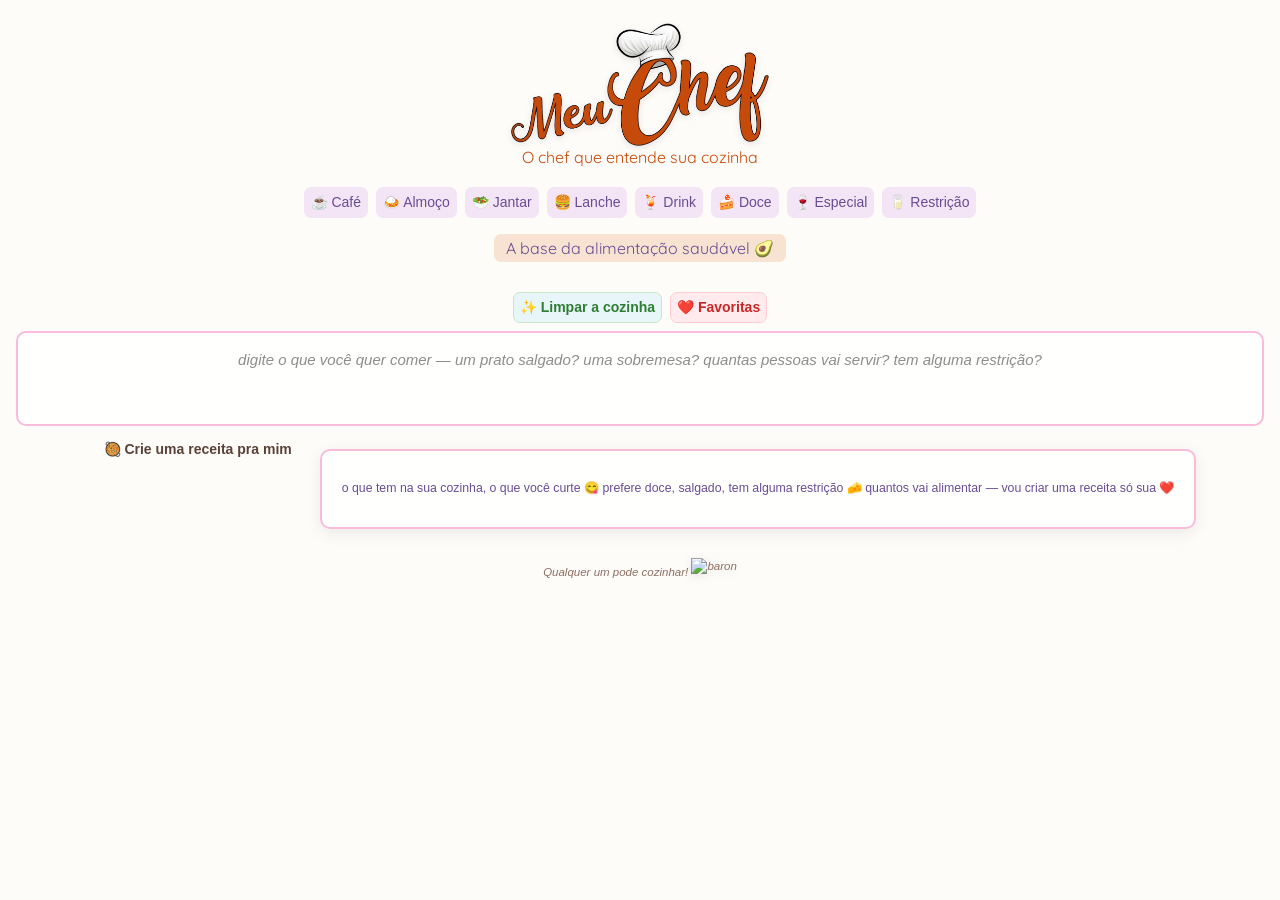
==== index.html @ d7197443 "Update index.html" ====
<!DOCTYPE html>
<html lang="pt-BR">
<head>
<meta charset="UTF-8" />
<meta name="viewport" content="width=device-width, initial-scale=1.0, user-scalable=no">
<meta name="description" content="MeuChef é um aplicativo para gerar receitas personalizadas com base nos ingredientes que você tem em casa.">
<meta name="author" content="José Augusto Baron">
<meta name="mobile-web-app-capable" content="yes">
<title>MeuChef</title>
<link rel="icon" href="imagens/assbaron.png">
<link rel="stylesheet" href="css/style.css" />
<link rel="stylesheet" href="https://cdnjs.cloudflare.com/ajax/libs/font-awesome/6.5.0/css/all.min.css">
<link href="https://fonts.googleapis.com/css2?family=Quicksand:wght@400;500;600;700&display=swap" rel="stylesheet">
<link rel="manifest" href="manifest.json">
<meta name="theme-color" content="#f8e2d2">
<meta name="apple-mobile-web-app-capable" content="yes">
<meta name="apple-mobile-web-app-status-bar-style" content="black-translucent">
<meta name="apple-mobile-web-app-title" content="MeuChef">
<link rel="apple-touch-icon" href="imagens/icon-192.png">
</head>

<body>
<!-- Conteúdo principal -->
<div id="app-content" class="container">
<img src="imagens/topo.png" alt="MeuChef Logo" class="logotopo">
<p class="saldavel">
O chef que entende sua cozinha</p>

<div class="tags">
<span class="tag" onclick="adicionarSugestao('café expresso, pão francês com queijo, presunto e frutas — para 2 pessoas')">☕ Café</span>
<span class="tag" onclick="adicionarSugestao('frango ao molho de mostarda e mel, arroz com alho, batatas assadas e salada — para 4 pessoas')">🍛 Almoço</span>
<span class="tag" onclick="adicionarSugestao('filé de peixe assado com ervas, purê de batata-baroa e legumes grelhados — para 2 pessoas')">🥗 Jantar</span>
<span class="tag" onclick="adicionarSugestao('tapioca com queijo derretido e tomate seco, acompanhada de suco de abacaxi — para 1 pessoa')">🍔 Lanche</span>
<span class="tag" onclick="adicionarSugestao('caipirinha de maracujá com hortelã, cachaça artesanal e gelo — para 2 pessoas')">🍹 Drink</span>
<span class="tag" onclick="adicionarSugestao('torta americana de maçã caramelizada com canela e massa crocante — para toda a família')">🍰 Doce</span>
<span class="tag" onclick="adicionarSugestao('medalhão de filé mignon ao molho de vinho com risoto cremoso de parmesão — jantar especial a dois')">🍷 Especial</span>
<span class="tag" onclick="adicionarSugestao('escondidinho de lentilha com ervas e purê de batata-doce gratinado — vegano e sem lactose')">🥛 Restrição</span>

<p class="alimentacao" style="width: 100%; text-align: center; margin: 8px 0;">
<a href="saude.html" style="text-decoration: none; color: inherit; background-color: #f8e2d2; padding: 6px 12px; border-radius: 7px; display: inline-block;">A base da alimentação saudável 🥑</a></p>
<span class="tag" onclick="refreshApp()" style="cursor: pointer;">✨ Limpar a cozinha</span>
<span class="tag" onclick="mostrarFavoritosComBusca()" style="cursor: pointer;">❤️ Favoritas</span>
<!-- Modal de Favoritos -->
<div id="modalFavoritos" class="modal-favoritos oculto">
<div class="modal-conteudo">

<div class="modal-header">
<h3 style="margin-bottom: 16px;">❤️ Receitas Favoritas</h3>
<div class="botoes-receita">
<button class="botao-padrao" onclick="exportarFavoritosComCategorias()">
<i class="fas fa-file-export"></i> Exportar
</button>
<button class="botao-padrao" onclick="document.getElementById('inputImportar').click()">
<i class="fas fa-file-import"></i> Importar
</button>
<button class="botao-padrao" onclick="fecharModalFavoritos()">
🛒 Cozinha
</button>
</div>
<input type="file" id="inputImportar" accept=".json" onchange="importarFavoritos(event)" style="display: none;">
</div>

<!-- Lista de receitas favoritas -->
<div id="listaTitulosFavoritos" class="lista-titulos"></div>

<!-- Detalhe da receita favorita -->
<div id="receitaCompletaFavorito" class="detalhe-receita oculto">
<div class="botoes-acao-favorito"></div>
<div id="conteudoReceitaFavorito" class="conteudo-receita-favorito"></div>
</div>
</div>
</div>

<div class="input-container">
<textarea
id="userInput" 
placeholder="digite o que você quer comer — um prato salgado? uma sobremesa? quantas pessoas vai servir? tem alguma restrição?"></textarea>
</div>

<div class="botoes-empilhados">
<div class="linha-botao">
<button onclick="gerarReceita(event)">🥘 Crie uma receita pra mim</button>
</div>
</div>

<div id="opcoes" class="opcoes oculto">
<button class="secondary-btn linha-botao" id="btnGerarNova" onclick="gerarOutraReceita()">🥣 Tente algo diferente</button>
</div>

<div id="mensagemAlerta" class="alerta-oculto">✍️ Digite os ingredientes ou tipo de prato</div>

<div id="resultado" class="resultado empty">o que tem na sua cozinha, o que você curte 😋 prefere doce, salgado, tem alguma restrição 🧀 quantos vai alimentar — vou criar uma receita só sua ❤️</div>

<!-- ELEMENTO QUE ESTAVA FALTANDO -->
<div id="imagemInicial" class="assinatura">
    <span onclick="abrirRemy('imagens/remy.mp4')" style="cursor:pointer;">
        Qualquer um pode cozinhar!
    </span>
    <img src="imagens/assbaron.png" alt="baron" class="emoji-img">
</div>

<!-- Tela Remy CORRETA (mantenha apenas esta) -->
<div id="remyTela" style="display:none; align-items:center; justify-content:center; position:fixed; top:0; left:0; width:100%; height:100%; background:black; z-index:9999;">
  <img id="remyImagem" src="" style="display:none; width:100%; height:100%; object-fit:cover; cursor:pointer;">
  <video id="remyVideo" style="display:none; width:100%; height:100%; object-fit:cover; cursor:pointer;" playsinline>
  <source src="" type="video/mp4">
  Seu navegador não suporta vídeos em HTML5.
</video>
</div>

<div id="customModal" class="modal">
<div class="modal-content">
<span class="close-button">&times;</span>
<p id="modalMessage"></p>
</div>
</div>

<script>
document.addEventListener('deviceready', () => {
document.addEventListener('backbutton', (event) => {
// Se o modal de favoritos estiver aberto, fecha ele
const modalFavoritos = document.getElementById('modalFavoritos');
if (modalFavoritos && !modalFavoritos.classList.contains('oculto')) {
event.preventDefault();
fecharModalFavoritos();
return;
}

// Se a receita favorita estiver aberta em detalhe, volta para a lista
const receitaCompleta = document.getElementById('receitaCompletaFavorito');
if (receitaCompleta && !receitaCompleta.classList.contains('oculto')) {
event.preventDefault();
voltarParaListaFavoritos();
return;
}

// Caso contrário, você pode decidir:
// - Sair do app
// - Ou impedir de voltar para saude.html
event.preventDefault(); // Evita voltar para saude.html
// navigator.app.exitApp(); // <- descomente se quiser fechar o app
}, false);
});
</script>

<script>
if ('serviceWorker' in navigator) {
  window.addEventListener('load', () => {
    navigator.serviceWorker.register('./sw.js')  // ← só muda essa linha
      .then(reg => console.log('Service Worker registrado!', reg))
      .catch(err => console.error('Erro ao registrar SW:', err));
  });
}
</script>

<script src="components/script.js"></script>
</body>
</html>
---- css/style.css ----
/* Reset e base */
* {
margin: 0;
padding: 0;
box-sizing: border-box;
transition: transform 0.2s ease, box-shadow 0.2s ease, background-color 0.2s ease, border-color 0.2s ease, color 0.2s ease;
}

body, html {
touch-action: pan-y;
overscroll-behavior-y: auto; /* Permite o pull-to-refresh */
-webkit-text-size-adjust: 100%;
scroll-behavior: smooth;
}

body {
background: #fefcf9;
font-family: -apple-system, BlinkMacSystemFont, 'Segoe UI', Roboto, sans-serif;
color: #5a4037;
line-height: 1.6;
}

/* Conteúdo principal */
.container {
width: auto;
max-width: none;
margin: 0;
padding: 20px 16px;
background: transparent;
min-height: 100vh;
animation: fadeIn 0.5s ease;
}

@keyframes fadeIn {
from { opacity: 0; transform: translateY(20px); }
to { opacity: 1; transform: translateY(0); }
}

/* Aumentando a especificidade e o tamanho do logo */
body .logotopo {
display: block;
margin: 2px auto 2px auto;
max-width: 260px !important;
height: auto;
filter: drop-shadow(0 2px 3px rgba(0,0,0,0.1));
text-align: center;
}

.saldavel, .alimentacao {
font-family: 'Quicksand', sans-serif;
text-align: center;
font-size: 16px;
margin-bottom: 22px !important;
padding-bottom: 0px !important;
line-height: 1 !important;
}

.saldavel {
color: #c64a0a;
}

.alimentacao {
color: #6a4c93;
}

/* Tags de sugestão */
.tags {
display: flex;
justify-content: center;
flex-wrap: wrap;
gap: 8px;
margin-bottom: 24px;
width: 100%;
line-height: 1;
}

.tag {
background: #f3e5f5;
color: #6a4c93;
font-size: 14px;
font-weight: 500;
cursor: pointer;
padding: 6px 6px;
text-decoration: none;
display: inline-block;
line-height: 1.2;
margin: 0;
border-radius: 7px;
user-select: none;
border: 1px solid transparent;
}

.tag:active {
transform: translateY(0);
}

/* Adicione esta regra no final do arquivo */
.input-container {
width: 100vw;
margin-left: 0px;
margin-right: 0px;
padding: 0 0px;
}

#userInput {
text-align: center !important;
color: #6d4c41;
width: 100%;
height: 95px !important;
padding: 16px;
font-size: 15px;
border: 2px solid #f8bbd9;
border-radius: 10px;
background: rgba(255, 255, 255, 0.9);
resize: none;
font-family: inherit;
line-height: 1.4;
}

#userInput:focus {
outline: none;
border-color: #f48fb1;
background: rgba(255, 255, 255, 1);
box-shadow: 0 0 0 4px rgba(244, 143, 177, 0.15);
transform: translateY(-2px);
}

#userInput::placeholder {
color: #8d8d8d !important;
font-style: italic;
opacity: 1;
}

/* Botões - estilo minimalista */
button {
background: none;
border: none;
padding: 0;
margin: 0;
color: #5a4037;
font-size: 15px;
font-weight: 500;
cursor: pointer;
text-decoration: none;
display: inline;
min-width: auto;
font-family: inherit;
}

button:hover {
color: #6a4c93;
transform: translateY(-1px);
}

button:active {
transform: translateY(0);
}

.botoes-empilhados {
display: flex;
flex-direction: column;
align-items: center;
gap: 16px;
margin: -5px 0;
text-align: center;
padding: 5px 10px;
font-size: 14px;
border-radius: 5px;
}

.linha-botao {
width: 100%;
text-align: center;
display: flex;
justify-content: center;
margin-top: 0;
margin-bottom: 4px;
}

.linha-botao button {
background: transparent;
border: none;
margin: 0 auto;
cursor: pointer;
display: inline-flex;
align-items: center;
justify-content: center;
gap: 6px;
color: #5a4037;
font-weight: 600;
text-align: center;
white-space: nowrap;
animation: none !important;
padding: 4px 10px;
font-size: 14px;
border-radius: 4px;
}

.botoes-empilhados button, #opcoes button {
font-size: 14px;
}

/* Opções secundárias */
.opcoes {
margin-top: 12px;
text-align: center;
display: flex;
justify-content: center;
width: 100%;
opacity: 0;
transform: translateY(10px);
}

.opcoes.show {
opacity: 1;
transform: translateY(0);
margin-bottom: 18px;
}

.opcoes.oculto {
display: none;
}

/* Animações de loading */
.loading {
opacity: 0.7;
pointer-events: none;
position: relative;
}

.cooking-animation {
display: inline-block;
animation: bounce 1s infinite;
margin-right: 6px;
}

@keyframes spin {
0% { transform: rotate(0deg); }
100% { transform: rotate(360deg); }
}

.spin-animation {
display: inline-block;
animation: spin 1s linear infinite;
margin-right: 6px;
}

@keyframes bounce {
0%, 20%, 50%, 80%, 100% { transform: translateY(0); }
40% { transform: translateY(-6px); }
60% { transform: translateY(-3px); }
}

/* Mensagem de alerta */
#mensagemAlerta {
background-color: #fff3e0;
color: #e65100;
border: 1px solid #ffcc02;
padding: 12px 16px;
margin: 12px 0;
border-radius: 10px;
font-size: 12px !important;
text-align: center;
font-weight: 500;
}

.alerta-oculto {
display: none;
}

.alerta-visivel {
display: block;
}

@keyframes fadeInOut {
0% { opacity: 0; transform: translateY(-10px); }
20%, 80% { opacity: 1; transform: translateY(0); }
100% { opacity: 0; transform: translateY(-10px); }
}

/* Área de resultado */
#resultado {
margin-top: 12px;
position: relative;
animation: slideUp 0.5s ease-out;
min-height: 60px;
font-family: inherit;
}

@keyframes slideUp {
from { opacity: 0; transform: translateY(30px); }
to { opacity: 1; transform: translateY(0); }
}

#resultado.empty {
display: flex;
align-items: center;
justify-content: center;
background: rgba(255, 255, 255, 0.9);
border-radius: 10px;
padding: 20px;
border: 2px solid #f8bbd9;
box-shadow: 0 4px 16px rgba(0,0,0,0.08);
white-space: pre-wrap;
line-height: 1.5;
font-size: 0.77rem !important;
color: #6a4c93;
text-align: center;
min-height: 80px;
}

.recipe-output strong {
font-size: 15px;
color: #5a4037;
display: block;
margin: 20px 0 8px 0;
padding-left: 0;
font-family: 'Quicksand', sans-serif;
}

.recipe-output strong:first-child {
font-size: 16px !important;
color: #6a4c93;
margin-bottom: 16px;
text-align: left;
padding-bottom: 0;
border-bottom: none;
}

/* Elementos da receita */
.recipe-output div {
margin: 8px 0;
}

.ingredient-list {
list-style-type: none;
padding-left: 0;
margin: 12px 0;
}

.ingredient-list li {
position: relative;
padding: 4px 0;
padding-left: 28px;
}

.ingredient-list li:before {
content: none; /* Removed custom bullet */
}

.preparation-steps {
margin: 16px 0;
counter-reset: step-counter;
}

.preparation-steps .step {
position: relative;
padding-left: 30px;
margin-bottom: 12px;
counter-increment: step-counter;
}

.preparation-steps .step::before {
content: none; /* Removed custom numbering */
}

.info-line {
margin: 16px 0;
font-weight: 600;
background: #f3e5f5;
padding: 12px 16px;
border-radius: 10px;
color: #6a4c93;
}

/* Lista de acompanhamentos */
.acompanhamento-list {
list-style: none;
margin: 16px 0;
}

.acompanhamento-list li {
background: #f3e5f5;
padding: 10px 16px;
margin: 6px 0;
border-radius: 12px;
position: relative;
padding-left: 40px;
color: #6a4c93;
font-weight: 500;
}

.acompanhamento-list li:before {
content: "🍎";
position: absolute;
left: 12px;
font-size: 16px;
}

/* Bom apetite - assinatura Baron */
.bom-apetite {
text-align: center;
font-style: italic;
color: #8d6e63;
margin-top: 8px;
padding-top: 10px;
border-top: 1px dashed #d7ccc8;
display: flex;
align-items: center;
justify-content: center;
gap: 10px;
font-size: 11.5px !important;
}

.emoji-img {
height: 30px;
width: auto;
vertical-align: middle;
filter: drop-shadow(0 2px 4px rgba(0,0,0,0.1));
}

/* Imagem inicial */
.imagem-centralizada {
text-align: center;
margin-top: 10px;
}

.imagem-centralizada img {
width: 70px;
max-width: 80%;
height: auto;
display: inline-block;
margin-top: 10px;
opacity: 0.8;
filter: drop-shadow(0 3px 6px rgba(0,0,0,0.1));
}

/* Modal de favoritos */
.modal-favoritos, .detalhe-receita {
position: fixed;
top: 0;
left: 0;
width: 100vw;
height: 100vh;
background: #fefcf9;
display: none;
flex-direction: column;
z-index: 1000;
animation: modalSlideUp 0.3s ease;
margin: 0;
padding: 0;
}

.detalhe-receita {
z-index: 1002;
overflow-y: auto;
}

.modal-favoritos:not(.oculto), .detalhe-receita:not(.oculto) {
display: flex;
}

.modal-favoritos.oculto, .detalhe-receita.oculto {
display: none !important;
}

@keyframes modalSlideUp {
from { opacity: 0; transform: translateY(100px); }
to { opacity: 1; transform: translateY(0); }
}

.modal-header {
display: flex;
flex-direction: column;
align-items: flex-start !important;
text-align: left !important;
padding: 20px 24px;
}

.modal-header button {
background: transparent;
color: #c62828;
border: none;
border-radius: 50%;
font-size: 13px;
font-weight: bold;
padding: 8px 12px 8px 8px;
display: flex;
align-items: center;
justify-content: center;
cursor: pointer;
}

.modal-header h3 {
font-size: 15px;
}

/* Lista de títulos dos favoritos */
.lista-titulos {
font-size: 12px !important;
flex: 1;
overflow-y: auto;
padding: 8px 24px;
list-style-type: none;
}

.lista-titulos div {
margin-bottom: 5px;
}

/* Item individual */
.item-favorito {
background: none;
padding: 2px 0;
margin: 0;
border-radius: 0;
cursor: pointer;
font-weight: 500;
color: #5a4037;
text-align: left;
font-size: 13px !important;
border: none;
border-bottom: 1px solid rgba(248, 187, 217, 0.8);
display: flex;
justify-content: space-between;
align-items: center;
padding-left: 20px !important;
}

.item-favorito:hover {
color: #6a4c93;
transform: translateY(-1px);
background: none;
}

.titulo-favorito {
font-size: 11px !important;
flex: 1;
margin-right: 2px;
}

.btn-apagar {
background: none;
color: #c62828;
padding: 4px 8px;
border-radius: 6px;
font-size: 12px;
font-weight: 600;
border: none;
}

.btn-apagar:hover {
color: #b71c1c;
transform: translateY(-1px);
}

.sem-favoritos {
text-align: center;
color: #8d6e63;
font-style: italic;
padding: 60px 20px;
font-size: 16px;
}

/* Header do modal - ajuste para ficar colado no topo */
.header-receita-favorito {
background: linear-gradient(135deg, #6a4c93, #4a148c);
color: white;
padding: 12px 24px;
display: flex;
justify-content: space-between;
align-items: center;
position: sticky;
top: 0;
z-index: 10;
box-shadow: 0 2px 8px rgba(0,0,0,0.1);
margin: 0;
min-height: auto;
}

.botoes-navegacao-favorito {
display: flex;
gap: 12px;
}

.botoes-navegacao-favorito button, .btn-voltar-lista {
background: rgba(255, 255, 255, 0.2);
color: white;
padding: 10px 16px;
border-radius: 8px;
font-size: 14px;
font-weight: 500;
cursor: pointer;
display: flex;
align-items: center;
gap: 6px;
border: 1px solid rgba(255, 255, 255, 0.2);
}

.botoes-navegacao-favorito button:hover, .btn-voltar-lista:hover {
background: rgba(255, 255, 255, 0.3);
transform: translateY(-1px);
}

/* Botão fechar à direita */
.btn-fechar-modal {
background: rgba(255, 255, 255, 0.2);
color: white;
width: 36px;
height: 36px;
border-radius: 50%;
font-size: 18px;
font-weight: bold;
min-width: auto;
padding: 0;
display: flex;
align-items: center;
justify-content: center;
cursor: pointer;
border: 1px solid rgba(255, 255, 255, 0.2);
}

.btn-fechar-modal:hover {
background: rgba(255, 255, 255, 0.3);
transform: scale(1.05);
}

/* Conteúdo da receita favorita - remove espaçamento superior */
.conteudo-receita-favorito {
color: #6a4c93;
border-top: none;
display: flex;
align-items: flex-start;
justify-content: center;
font-weight: 500;
margin: 0;
padding: 8px 24px 42px 24px;
flex: 1;
background: #fefcf9;
width: 100%;
max-width: 100%;
box-sizing: border-box;
overflow-x: hidden;
}

.conteudo-receita-favorito::after {
content: "";
display: block;
height: 1px;
background: linear-gradient(90deg, transparent, rgba(106, 76, 147, 0.3), transparent);
margin: 24px 0 20px 0;
}

/* Toast personalizado */
.custom-toast {
position: fixed;
bottom: 24px;
left: 50%;
transform: translateX(-50%);
background: linear-gradient(135deg, #6a4c93, #4a148c);
color: white;
padding: 16px 28px;
border-radius: 10px;
font-size: 15px;
font-weight: 500;
z-index: 10000;
box-shadow: 0 6px 20px rgba(106, 76, 147, 0.4);
animation: toastSlideUp 0.3s ease;
}

@keyframes toastSlideUp {
from { opacity: 0; transform: translate(-50%, 100px); }
to { opacity: 1; transform: translate(-50%, 0); }
}

/* Mensagens de erro */
.error {
background: #ffebee;
color: #c62828;
padding: 16px;
border-radius: 12px;
margin-top: 12px;
animation: fadeIn 0.5s ease-in-out;
border: 1px solid #ffcdd2;
font-weight: 500;
}

/* Responsividade */
@media (max-width: 768px) {
.container {
padding: 16px 12px;
}

body .logotopo {
max-width: 250px;
margin-bottom: 12px;
margin-top: 12px;
}

.subtitle {
font-size: 14px;
margin-bottom: 15px;
}

#userInput {
height: 100px;
}

.botoes-receita, .botoes-acao-favorito {
flex-direction: row;
justify-content: center;
gap: 12px;
margin-top: 0px !important; /* espaco acima receitas favoritas */
margin-bottom: 0px !important;
}

.modal-header {
padding: 20px 24px;
}

.modal-header h3 {
font-size: 15px;
}

.lista-titulos {
padding: 6px 20px;
}

.item-favorito {
padding: 2px 12px;
font-size: 12px !important;
border-radius: 0;
padding-left: 15px;
}

.conteudo-receita-favorito {
padding: 50px 16px;
}

.header-receita-favorito {
padding: 14px 20px;
}

.titulo-receita-favorito {
font-size: 16px;
margin: 0 16px;
}

.btn-voltar-lista, .botoes-navegacao-favorito button {
padding: 8px 12px;
font-size: 13px;
}

.btn-fechar-modal {
width: 32px;
height: 32px;
font-size: 16px;
}

#resultado.empty {
padding: 16px;
font-size: 13px;
min-height: 70px;
}
}

@media (max-width: 480px) {
.container {
padding: 12px 8px;
}

body .logotopo {
max-width: 200px;
}

#userInput {
height: 80px;
padding: 12px;
font-size: 12px;
}

.bom-apetite {
font-size: 11.5px !important;
}

.emoji-img {
height: 35px !important;
}

.item-favorito {
flex-direction: column;
align-items: flex-start;
gap: 8px;
padding: 4px 0;
padding-left: 10px;
}

.btn-apagar {
align-self: flex-end;
}

.modal-categoria-content {
width: 95%;
padding: 20px;
}

.categorias-grid {
grid-template-columns: repeat(auto-fit, minmax(100px, 1fr));
gap: 8px;
}

.categoria-btn {
padding: 10px 6px;
font-size: 11px;
}

.busca-categorias-container {
padding: 15px;
}

#modalFavoritos .modal-conteudo {
max-height: 90vh;
overflow: hidden;
display: flex;
flex-direction: column;
}

#listaTitulosFavoritos {
flex: 1;
overflow: hidden;
display: flex;
flex-direction: column;
}

.oculto {
display: none;
}
}

@media (max-width: 320px) {
.container {
padding: 8px 6px;
}

body .logotopo {
max-width: 180px;
}

.tag {
font-size: 10px;
padding: 4px 8px;
}

.modal-header {
padding: 12px 16px;
}

.lista-titulos {
padding: 4px 16px;
}

.item-favorito {
padding: 1px 0;
font-size: 12px !important;
line-height: 1.2;
padding-left: 8px;
}

.conteudo-receita-favorito {
padding: 20px 16px !important;
}
}

@media (max-width: 360px) {
.modal-categorias-content {
padding: 12px;
width: 95%;
}

.categorias-lista {
grid-template-columns: 1fr;
}

.categoria-item-btn {
font-size: 10px !important;
}
}

/* Scrollbar personalizada */
::-webkit-scrollbar {
width: 8px;
}

::-webkit-scrollbar-track {
background: rgba(244, 143, 177, 0.1);
border-radius: 4px;
}

::-webkit-scrollbar-thumb {
background: rgba(244, 143, 177, 0.4);
border-radius: 4px;
}

::-webkit-scrollbar-thumb:hover {
background: rgba(244, 143, 177, 0.6);
}

/* Estados especiais */
.fade-in {
animation: fadeIn 0.5s ease-in-out;
}

.slide-up {
animation: slideUp 0.4s ease-out;
}

.scale-in {
animation: scaleIn 0.3s ease-out;
}

@keyframes scaleIn {
from { opacity: 0; transform: scale(0.9); }
to { opacity: 1; transform: scale(1); }
}

/* Efeitos de hover nos links */
a {
color: #6a4c93;
text-decoration: none;
}

a:hover {
color: #4a148c;
text-decoration: underline;
}

/* Seleção de texto personalizada */
::selection {
background: rgba(244, 143, 177, 0.3);
color: #4a148c;
}

::-moz-selection {
background: rgba(244, 143, 177, 0.3);
color: #4a148c;
}

/* Foco acessível */
button:focus-visible, .tag:focus-visible, .item-favorito:focus-visible,
*:focus-visible {
outline: 2px solid #6a4c93;
outline-offset: 2px;
border-radius: 4px;
}

*:focus {
outline: none;
}

/* Animação de carregamento alternativa */
.spinner {
display: inline-block;
width: 20px;
height: 20px;
border: 2px solid rgba(106, 76, 147, 0.3);
border-radius: 50%;
border-top-color: #6a4c93;
animation: spin 1s ease-in-out infinite;
}

/* Melhorias de acessibilidade */
.sr-only {
position: absolute;
width: 1px;
height: 1px;
padding: 0;
margin: -1px;
overflow: hidden;
clip: rect(0, 0, 0, 0);
white-space: nowrap;
border: 0;
}

/* Indicador de estado ativo */
.active {
color: #6a4c93;
font-weight: 600;
}

.tag[onclick="refreshApp()"] {
background: #e8f5f9;
color: #2e7d32;
border-color: #c8e6c9;
}

.tag[onclick="refreshApp()"]:hover {
background: #dcedc8;
color: #1b5e20;
border-color: #a5d6a7;
transform: translateY(-2px);
}

.tag[onclick="mostrarFavoritosComBusca()"], .tag[onclick="refreshApp()"] {
font-weight: 600;
}

.tag[onclick="mostrarFavoritosComBusca()"] {
background: #ffebee;
color: #c62828;
border-color: #ffcdd2;
}

.tag[onclick="mostrarFavoritosComBusca()"]:hover {
background: #fce4ec;
color: #ad1457;
border-color: #f8bbd0;
transform: translateY(-2px);
}


/* Estilo da sobreposição para cobrir a tela */
.custom-modal-overlay {
position: fixed;
top: 0;
left: 0;
width: 100%;
height: 100%;
background-color: rgba(0, 0, 0, 0.5);
display: flex;
justify-content: center;
align-items: center;
z-index: 9999;
opacity: 1;
}

/* Estilo para esconder o modal */
.custom-modal-overlay.hide {
opacity: 0;
pointer-events: none;
}

/* Estilo da caixa de mensagem */
.custom-modal-content {
background-color: #ffffff;
color: #333;
padding: 20px 30px;
border-radius: 10px;
box-shadow: 0 4px 6px rgba(0, 0, 0, 0.1);
font-family: 'Arial', sans-serif;
text-align: center;
max-width: 80%;
transform: scale(1);
}

.custom-modal-overlay:not(.hide) .custom-modal-content {
animation: scaleIn 0.3s forwards;
}

.custom-modal-content p {
font-size: 13px !important;
line-height: 1.4;
color: #333;
text-align: center;
}

/* CSS PARA SISTEMA DE BUSCA E CATEGORIAS (CLEAN) */

.modal-categoria-overlay {
position: fixed;
top: 0;
left: 0;
width: 100%;
height: 100%;
background: rgba(0, 0, 0, 0.3); /* tom mais suave */
display: flex;
justify-content: center;
align-items: center;
z-index: 1001;
backdrop-filter: blur(2px);
animation: fadeIn 0.3s ease-in;
}

.modal-categoria-content {
background: #fefcf9; /* mais claro */
padding: 20px 24px;
border-radius: 12px;
box-shadow: 0 4px 12px rgba(0,0,0,0.08);
width: 90%;
max-width: 380px;
text-align: center;
position: relative;
animation: fadeIn 0.2s ease-out;
}

.modal-categoria-content h3 {
margin: 0 0 16px 0;
font-size: 18px;
color: #5a4030;
text-align: center;
padding-bottom: 16px;
font-weight: 600;
}

.modal-categoria-content p {
margin: 8px 0;
color: #5a4030;
font-size: 14px;
}

/* Grid de categorias */
.categorias-grid {
display: grid;
grid-template-columns: repeat(auto-fit, minmax(130px, 1fr));
gap: 12px;
margin: 20px 0;
}

.categoria-btn {
background: #fcfcfc;
border: none;
border-radius: 6px;
padding: 12px 8px;
font-size: 12px;
cursor: pointer;
text-align: center;
color: #5a4030;
}

.categoria-btn:hover {
background: #f0f0f0;
}

.categoria-btn.selected {
background: #ffebee;
color: #5a4030;
font-weight: 600;
}

.categoria-btn.sugerida {
background: #ffcdd2;
color: #5a4030;
font-weight: 600;
}

/* Ações do modal */
.modal-categoria-acoes {
display: flex;
gap: 12px;
justify-content: center;
margin-top: 24px;
}

.btn-confirmar, .btn-cancelar {
padding: 10px 20px;
border: none;
border-radius: 6px;
cursor: pointer;
font-size: 14px;
color: #5a4030;
}

.btn-confirmar {
background: #ffebee;
}

.btn-confirmar:hover {
background: #ffcdd2;
}

.btn-cancelar {
background: #f0f0f0;
}

.btn-cancelar:hover {
background: #e0e0e0;
}

/* Container de busca e categorias no modal de favoritos */
.busca-categorias-container {
background: #f8f8f8;
border-radius: 8px;
padding: 16px;
margin-bottom: 20px;
}

/* --- SEÇÃO ORIGINAL DO CAMPO DE BUSCA E SELETOR "TODAS" --- */
/* Linha que contém o campo de busca e o select de categorias */
.busca-filtro-row {
display: flex;
align-items: center;
gap: 12px;
flex-wrap: nowrap;
width: 100%;
overflow-x: hidden;
}

/* Container do campo de busca - AUMENTADO +70px (era +60px) */
.busca-input-container {
flex: 0 0 calc(50% + 70px);
max-width: calc(50% + 70px);
display: flex;
align-items: center;
}

/* Container do select de categorias - DIMINUÍDO -70px (era -60px) */
.categorias-filtro {
flex: 0 0 calc(50% - 70px);
max-width: calc(50% - 70px);
min-width: 120px;
position: relative;
overflow: visible;
}

/* Campo de busca */
#buscaFavoritos {
width: 100%;
padding: 10px 12px;
border: 1px solid #e0e0e0;
border-radius: 6px;
font-size: 14px;
background: white;
color: #5a4030;
box-sizing: border-box;
}

#buscaFavoritos:focus {
outline: none;
border-color: #ffebee;
box-shadow: 0 0 0 2px rgba(255, 235, 238, 0.3);
}

/* Select de categorias */
.categorias-filtro select {
width: 100%;
padding: 10px 10px; /* Reduzido de 12px para 10px */
border: 1px solid #e0e0e0;
border-radius: 6px;
font-size: 14px;
background: white;
cursor: pointer;
color: #5a4030;
box-sizing: border-box;
}

.categorias-filtro select:focus {
outline: none;
border-color: #ffebee;
box-shadow: 0 0 0 2px rgba(255, 235, 238, 0.3);
}

/* Responsividade para telas pequenas */
@media (max-width: 600px) {
.busca-filtro-row {
flex-direction: column;
gap: 12px;
}

.busca-input-container,
.categorias-filtro {
flex: 1 1 auto;
max-width: 100%;
width: 100%;
}

#buscaFavoritos,
.categorias-filtro select {
width: 100%;
}
}

/* Para telas muito pequenas */
@media (max-width: 480px) {
.busca-filtro-row {
flex-direction: row;
gap: 8px;
}

.busca-input-container {
flex: 1.6; /* Aumentado de 1.5 para 1.6 */
max-width: 48%;
}

.categorias-filtro {
flex: 1;
min-width: 110px; /* Reduzido de 100px para 110px */
max-width: 52%;
}

#buscaFavoritos,
.categorias-filtro select {
padding: 8px 10px;
font-size: 13px;
width: 100%;
}
}

/* Para telas muito pequenas (menos de 360px) */
@media (max-width: 360px) {
.busca-filtro-row {
gap: 6px;
}

.categorias-filtro {
min-width: 100px; /* Reduzido de 90px para 100px */
}

#buscaFavoritos,
.categorias-filtro select {
padding: 6px 8px;
font-size: 12px;
width: 100%;
}
}
/* --- FIM DA SEÇÃO ORIGINAL DO CAMPO DE BUSCA E SELETOR "TODAS" --- */


/* Contador de resultados */
.contador-resultados {
text-align: left;
background: #f8f8f8;
color: #5a4030;
padding: 8px 12px;
border-radius: 6px;
font-size: 14px !important;
margin-bottom: 16px;
display: block;
width: 100%;
box-sizing: border-box;
padding-left: 15px;
}

/* Grupos de categorias */
.categoria-grupo {
margin-bottom: 8px;
background: white;
border-radius: 8px;
overflow: hidden;
}

.categoria-titulo {
background: #f8f8f8;
padding: 4px 8px;
margin: 2px 0;
border-radius: 6px;
border: 1px solid #e0e0e0;
font-size: 13px;
font-weight: 600;
color: #5a4037;
cursor: pointer;
padding-left: 20px;
}

.receitas-categoria {
padding: 8px 0;
}

.receitas-categoria .item-favorito {
margin: 0 16px;
padding: 6px 16px 6px 30px;
border-radius: 6px;
cursor: pointer;
border-left: 2px solid transparent;
color: #5a4030;
padding-left: 10px;
}

.receitas-categoria .item-favorito:hover {
background: #f8f8f8;
}

/* Sem resultados */
.sem-resultados {
text-align: left;
padding: 40px 20px;
color: #a0a0a0;
font-size: 14px;
background: #fcfcfc;
border-radius: 8px;
}

/* Lista de receitas filtradas */
#listaReceitasFiltradas {
max-height: 400px;
overflow-y: auto;
padding-right: 5px;
}

/* Scrollbar personalizada para lista filtrada */
#listaReceitasFiltradas::-webkit-scrollbar {
width: 6px;
}

#listaReceitasFiltradas::-webkit-scrollbar-track {
background: #f1f1f1;
border-radius: 3px;
}

#listaReceitasFiltradas::-webkit-scrollbar-thumb {
background: #cccccc;
border-radius: 3px;
}

#listaReceitasFiltradas::-webkit-scrollbar-thumb:hover {
background: #a0a0a0;
}

.modal-titulo {
font-size: 16px !important;
color: #6a4c93;
margin-bottom: 6px;
font-weight: 600;
}

.modal-subtitulo {
font-size: 14px;
color: #8d6e63;
font-weight: bold;
margin-bottom: 16px;
line-height: 1.4;
}

.modal-instrucao {
font-size: 12px;
color: #bcaaa4;
margin-bottom: 16px;
}

.categorias-grid-novo {
display: grid;
grid-template-columns: repeat(2, 1fr);
gap: 8px;
margin-bottom: 20px;
}

.categoria-btn-novo {
background-color: white;
color: #5a4037;
border: 1px solid #f8bbd9;
padding: 8px 10px;
border-radius: 8px;
font-size: 12px;
cursor: pointer;
font-weight: 500;
}

.categoria-btn-novo.selecionado {
background-color: #f3e5f5;
color: #6a4c93;
border-color: #ce93d8;
font-weight: 600;
}

.categoria-btn-novo:hover {
background-color: #f3e5f5;
transform: translateY(-1px);
}

.modal-botoes-acao {
display: flex;
gap: 10px;
justify-content: center;
}

.btn-confirmar-novo, .btn-cancelar-novo {
padding: 8px 16px;
border-radius: 8px;
font-size: 13px;
font-weight: 600;
cursor: pointer;
border: none;
flex: 1;
max-width: 130px;
}

.btn-confirmar-novo {
background-color: #bcaaa4;
color: white;
}

.btn-confirmar-novo:hover {
background-color: #bcaaa4;
transform: translateY(-1px);
}

.btn-cancelar-novo {
background-color: white;
color: #8d6e63;
border: 1px solid #f8bbd9;
}

.btn-cancelar-novo:hover {
background-color: #f3e5f5;
transform: translateY(-1px);
}

/* Modal de categorias - estilo harmonizado */
.modal-categorias-overlay {
position: fixed;
top: 0;
left: 0;
width: 100%;
height: 100%;
background: rgba(0, 0, 0, 0.3);
display: flex;
justify-content: center;
align-items: center;
z-index: 1001;
}

.modal-categorias-content {
background: #fefcf9;
padding: 16px;
border-radius: 12px;
box-shadow: 0 4px 12px rgba(0, 0, 0, 0.08);
width: 90%;
max-width: 320px;
text-align: center;
position: relative;
animation: fadeIn 0.2s ease-out;
}

.modal-categorias-titulo {
font-size: 14px !important;
color: #6a4c93;
margin-bottom: 8px;
font-weight: 600;
}

.modal-categorias-subtitulo {
font-size: 12px;
color: #8d6e63;
margin-bottom: 12px;
line-height: 1.3;
}

.categorias-lista {
display: grid;
grid-template-columns: repeat(2, 1fr);
gap: 8px;
margin: 12px 0;
}

.categoria-item-btn {
background-color: white;
color: #5a4037;
border: 1px solid #f8bbd9;
padding: 6px 8px;
border-radius: 8px;
font-size: 11px !important;
cursor: pointer;
font-weight: 500;
}

.categoria-item-btn:hover {
background-color: #f3e5f5;
transform: translateY(-1px);
}

.categoria-item-btn.selecionado {
background-color: #f3e5f5;
color: #6a4c93;
border-color: #ce93d8;
font-weight: 600;
}

.modal-categorias-botoes {
display: flex;
gap: 8px;
justify-content: center;
margin-top: 16px;
}

.btn-categorias-confirmar, .btn-categorias-cancelar {
padding: 6px 12px;
border-radius: 8px;
font-size: 12px !important;
font-weight: 600;
cursor: pointer;
border: none;
flex: 1;
max-width: 120px;
}

.btn-categorias-confirmar {
background-color: #bcaaa4;
color: white;
}

.btn-categorias-confirmar:hover {
background-color: #a1887f;
transform: translateY(-1px);
}

.btn-categorias-cancelar {
background-color: white;
color: #8d6e63;
border: 1px solid #f8bbd9;
}

.btn-categorias-cancelar:hover {
background-color: #f3e5f5;
transform: translateY(-1px);
}

/* Botões de ação - Estilo unificado */
.btn-compartilhar, .btn-salvar, .botoes-acao-favorito button, .botoes-receita button,
.modal-header .botoes-receita button {
background: rgba(244, 143, 177, 0.1);
color: #880e4f;
padding: 7px 12px;
font-size: 11.5px !important;
font-weight: 600;
cursor: pointer;
border-radius: 5.5px;
border: 1px solid rgba(244, 143, 177, 0.3);
display: inline-flex;
align-items: center;
gap: 4.5px;
margin: 0;
text-decoration: none;
box-shadow: 0 1px 2px rgba(0,0,0,0.05);
}

.btn-compartilhar:hover, .btn-salvar:hover, .botoes-acao-favorito button:hover, .botoes-receita button:hover,
.modal-header .botoes-receita button:hover {
background: rgba(244, 143, 177, 0.2);
color: #4a148c;
transform: translateY(-1px);
border-color: #f48fb1;
box-shadow: 0 2px 4px rgba(0,0,0,0.1);
}

.btn-compartilhar:active, .btn-salvar:active, .botoes-acao-favorito button:active, .botoes-receita button:active {
transform: translateY(0);
box-shadow: none;
}

/* Container dos botões */
.botoes-receita, .botoes-acao-favorito {
display: flex;
flex-wrap: wrap;
gap: 6px;
margin: 10px 0 20px 0;
padding: 0;
justify-content: flex-start !important;
text-align: left !important;
}

.modal-header .botoes-receita {
margin-top: 0;
margin-bottom: 16px;
justify-content: flex-start !important;
text-align: left !important;
display: flex;
gap: 8px;
margin: 0;
padding: 0;
}

.back-button-floating {
position: fixed;
top: 20px;
left: 20px;
z-index: 1000;
background-color: #ffffff;
padding: 10px;
border-radius: 5px;
box-shadow: 0 2px 5px rgba(0, 0, 0, 0.2);
}

/* Estilo para o modal (por padrão fica oculto) */
.modal {
display: none;
position: fixed;
z-index: 10;
left: 0;
top: 0;
width: 100%;
height: 100%;
overflow: auto;
background-color: rgba(0, 0, 0, 0.7);
}

/* Conteúdo do modal */
.modal-content {
background-color: #fefefe;
margin: 15% auto;
padding: 20px;
border: 1px solid #888;
width: 80%;
max-width: 500px;
border-radius: 8px;
position: relative;
text-align: center;
}

/* Botão de fechar */
.close-button {
color: #aaa;
float: right;
font-size: 28px;
font-weight: bold;
cursor: pointer;
}

.close-button:hover, .close-button:focus {
color: black;
text-decoration: none;
cursor: pointer;
}

/* NOVAS CLASSES PARA FORMATAÇÃO DE RECEITAS */
.ingredients-list div, .preparation-steps .step, .acompanhamento-list div {
margin-bottom: 5px;
line-height: 1.4;
}

/* Estilos adicionais para melhor formatação */
.ingredients-list {
margin: 12px 0;
}

.preparation-steps {
margin: 16px 0;
}

.acompanhamento-list {
margin: 16px 0;
}

.resultado {
display: block;
margin: 10px 0;
}

/* ESTILOS UNIFICADOS PARA RECEITAS (IA E FAVORITOS) */
.btn-compartilhar {
background: #f3e5f5;
border: 1px solid #ce93d8;
color: #6a4c93;
border-radius: 8px;
padding: 5px 10px !important;
font-size: 13px !important;
font-weight: 600;
display: inline-flex;
align-items: center;
gap: 6px;
margin: 0;
cursor: pointer;
}

.btn-compartilhar:hover {
background: #e1bee7;
transform: translateY(-1px);
box-shadow: 0 2px 6px rgba(106, 76, 147, 0.2);
}

.ingredient, .step {
margin: 8px 0;
padding-left: 0;
}

/* AJUSTES ESPECÍFICOS PARA FAVORITOS */
#conteudoReceitaFavorito {
padding: 15px 10px;
}

.botoes-acao-favorito button {
background: #f3e5f5;
border: 1px solid #ce93d8;
color: #6a4c93;
padding: 8px 16px;
border-radius: 8px;
font-size: 14px;
font-weight: 600;
cursor: pointer;
}

.botoes-acao-favorito button:hover {
background: #e1bee7;
transform: translateY(-1px);
}

.titulo-receita-favorito {
font-size: 18px;
font-weight: 600;
flex: 1;
text-align: center;
margin: 0 24px;
white-space: nowrap;
overflow: hidden;
text-overflow: ellipsis;
}

.recipe-box {
border-top: 2px dashed rgba(106, 76, 147, 0.3);
background: #fefcf9;
border-radius: 12px;
padding: 15px;
margin: 0;
}

.recipe-output {
font-size: 13px;
line-height: 1.6;
color: #5a4037;
}

.assinatura {
text-align: center;
font-style: italic;
color: #8d6e63;
margin-top: 1px;
padding-top: 10px;
font-size: 11.5px !important;
line-height: 1.4;
font-weight: 500;
}

.assinatura span, .emoji-img {
display: inline-block;
vertical-align: middle;
margin: 0;
}

#remyTela {
display: none;
position: fixed;
z-index: 9999;
top: 0;
left: 0;
width: 100vw;
height: 100vh;
background: black;
justify-content: center;
align-items: center;
}

#remyTela img {
width: 100%;
height: 100%;
object-fit: cover; /* cobre a tela toda */
cursor: pointer;   /* mostra que dá pra fechar */
}

.botao-padrao {
display: flex;
align-items: center;
justify-content: center;
gap: 8px; /* Espaço entre o ícone e o texto */
background-color: #f7f7f7;
color: #333;
padding: 10px 15px;
border: 1px solid #ddd;
border-radius: 8px;
text-decoration: none;
font-size: 14.5px;
font-weight: bold;
cursor: pointer;
transition: background-color 0.3s, transform 0.1s;
}

.botao-padrao:hover {
background-color: #eee;
}

.botao-padrao:active {
transform: scale(0.98);
}

.botao-excluir {
display: flex;
align-items: center;
justify-content: center;
gap: 8px; /* Espaço entre o ícone e o texto */
background-color: #ffc3c3 !important;
color: #333;
padding: 10px 15px;
border: 1px solid #ddd;
border-radius: 8px;
text-decoration: none;
font-size: 14.5px;
font-weight: bold;
cursor: pointer;
transition: background-color 0.3s, transform 0.1s;
}

.botao-excluir:hover {
background-color: #ffc3c3 !important;
}

.botao-excluir:active {
transform: scale(0.98);
}

.btn-excluir-confirmar {
background: #ffc3c3;
color: #5a4037;
border: 1px solid #c53030;
padding: 12px 20px;
border-radius: 8px;
font-weight: 600;
cursor: pointer;
transition: all 0.2s ease;
font-size: 14px;
}

.btn-excluir-confirmar:hover {
background: #ffc3c3;
transform: translateY(-1px);
box-shadow: 0 4px 8px rgba(197, 48, 48, 0.3);
}

.titulo-receita-exclusao {
font-weight: 700 !important;
display: inline-block;
}

.modal-botoes-duplos {
display: grid;
grid-template-columns: 1fr 1fr;
gap: 10px;
margin-top: 20px;
}
#remyVideo {
background: black; /* evita mostrar qualquer overlay */
}

/* FIX: Remove flash do fundo quando o vídeo está abrindo */
#remyTela {
display: none;
position: fixed;
z-index: 9999;
top: 0;
left: 0;
width: 100vw;
height: 100vh;
background: black;
justify-content: center;
align-items: center;
}

/* Garante que o conteúdo dentro da tela Remy ocupe tudo imediatamente */
#remyTela img,
#remyTela video {
position: absolute;
top: 0;
left: 0;
width: 100%;
height: 100%;
object-fit: cover;
cursor: pointer;
}

/* Esconde qualquer conteúdo de fundo enquanto o overlay está ativo */
#remyTela.active {
display: flex;
}

/* Garante que o video seja o primeiro elemento visível */
#remyTela video {
background: black;
z-index: 1;
}
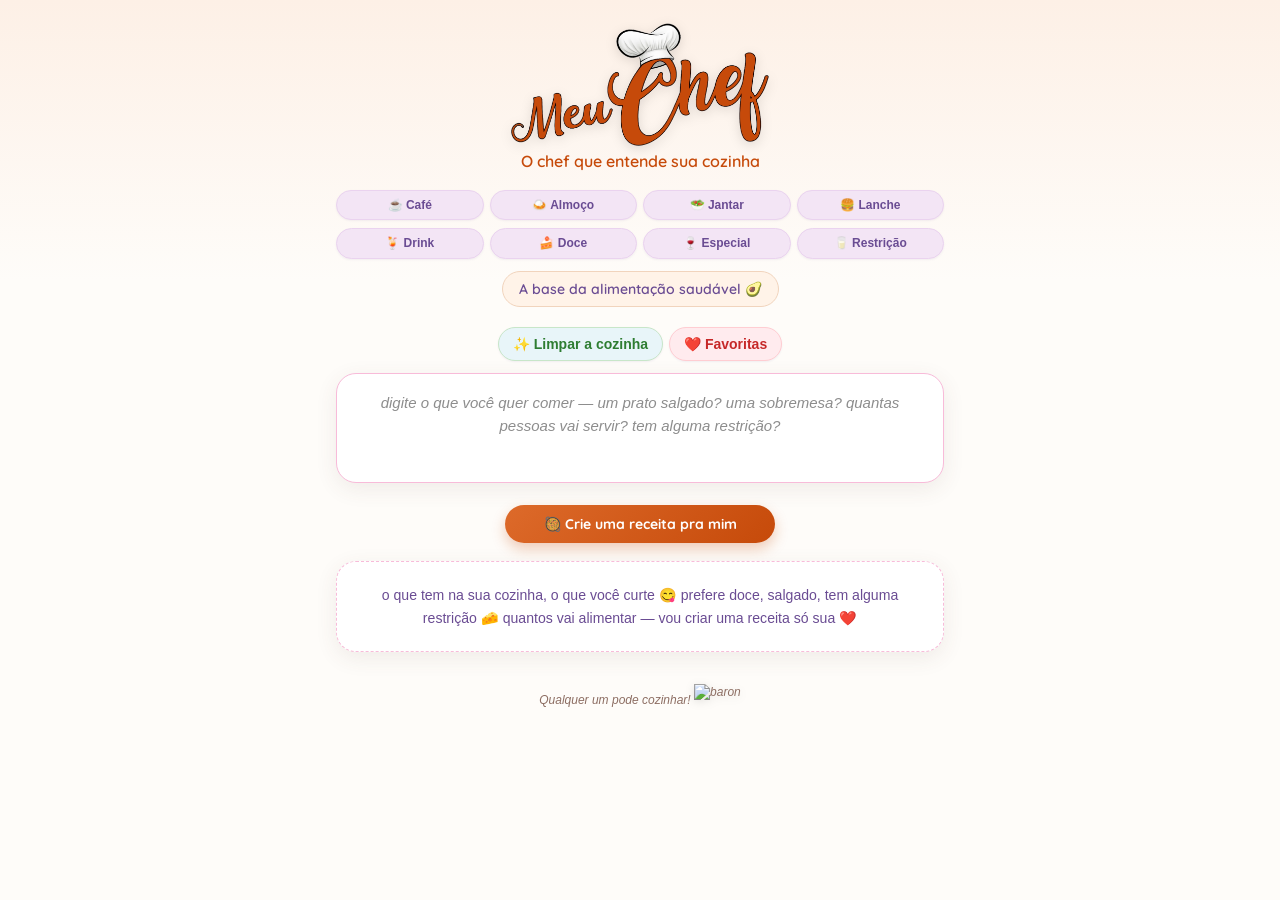
==== commit 92805b10: "Update index.html" ====
--- a/index.html
+++ b/index.html
@@ -154,5 +154,7 @@
 </script>
 
 <script src="components/script.js"></script>
+<script src="components/extras.js"></script>
+
 </body>
 </html>
--- a/css/style.css
+++ b/css/style.css
@@ -1,9 +1,32 @@
-/* Reset e base */
+/* =========================================================
+MeuChef — style.css (visual moderno, mesma paleta)
+Só CSS: nenhum seletor usado pelo JS/HTML foi removido.
+========================================================= */
+
+:root {
+--creme: #fefcf9;
+--pessego: #f8e2d2;
+--terracota: #c64a0a;
+--terracota-claro: #dd6a2a;
+--roxo: #6a4c93;
+--roxo-escuro: #4a148c;
+--lilas: #f3e5f5;
+--lilas-borda: #e1bee7;
+--rosa: #f8bbd9;
+--rosa-forte: #f48fb1;
+--marrom: #5a4037;
+--marrom-claro: #8d6e63;
+--vermelho: #b3261e;
+--sombra: 0 6px 22px rgba(90, 64, 55, 0.09);
+--sombra-forte: 0 14px 40px rgba(90, 64, 55, 0.18);
+}
+
+/* ---------- Reset e base ---------- */
 * {
 margin: 0;
 padding: 0;
 box-sizing: border-box;
-transition: transform 0.2s ease, box-shadow 0.2s ease, background-color 0.2s ease, border-color 0.2s ease, color 0.2s ease;
+-webkit-tap-highlight-color: transparent;
 }
 
 body, html {
@@ -14,35 +37,39 @@
 }
 
 body {
-background: #fefcf9;
+background: var(--creme) linear-gradient(180deg, #fdf0e6 0, var(--creme) 280px) no-repeat;
 font-family: -apple-system, BlinkMacSystemFont, 'Segoe UI', Roboto, sans-serif;
-color: #5a4037;
+color: var(--marrom);
 line-height: 1.6;
 }
 
 /* Conteúdo principal */
 .container {
-width: auto;
-max-width: none;
-margin: 0;
-padding: 20px 16px;
+width: 100%;
+max-width: 640px;
+margin: 0 auto;
+padding: 20px 16px calc(28px + env(safe-area-inset-bottom, 0px));
 background: transparent;
 min-height: 100vh;
 animation: fadeIn 0.5s ease;
 }
 
 @keyframes fadeIn {
-from { opacity: 0; transform: translateY(20px); }
+from { opacity: 0; transform: translateY(16px); }
 to { opacity: 1; transform: translateY(0); }
 }
 
-/* Aumentando a especificidade e o tamanho do logo */
+@keyframes popIn {
+from { opacity: 0; transform: translateY(14px) scale(0.97); }
+to { opacity: 1; transform: translateY(0) scale(1); }
+}
+
 body .logotopo {
 display: block;
-margin: 2px auto 2px auto;
+margin: 2px auto 4px auto;
 max-width: 260px !important;
 height: auto;
-filter: drop-shadow(0 2px 3px rgba(0,0,0,0.1));
+filter: drop-shadow(0 3px 6px rgba(0, 0, 0, 0.12));
 text-align: center;
 }
 
@@ -50,79 +77,131 @@
 font-family: 'Quicksand', sans-serif;
 text-align: center;
 font-size: 16px;
-margin-bottom: 22px !important;
-padding-bottom: 0px !important;
-line-height: 1 !important;
-}
-
-.saldavel {
-color: #c64a0a;
-}
-
-.alimentacao {
-color: #6a4c93;
-}
-
-/* Tags de sugestão */
+font-weight: 600;
+margin-bottom: 18px !important;
+padding-bottom: 0 !important;
+line-height: 1.3 !important;
+}
+
+.saldavel { color: var(--terracota); }
+.alimentacao { color: var(--roxo); }
+
+.alimentacao { margin-top: 4px !important; margin-bottom: 12px !important; }
+
+.alimentacao a {
+background: #fff3e8 !important;
+color: var(--roxo) !important;
+padding: 8px 16px !important;
+border-radius: 999px !important;
+border: 1px solid #f1d4bd;
+font-size: 14px;
+font-weight: 600;
+text-decoration: none !important;
+}
+
+/* ---------- Tags (chips) ---------- */
 .tags {
 display: flex;
 justify-content: center;
 flex-wrap: wrap;
-gap: 8px;
+gap: 8px 6px;
 margin-bottom: 24px;
 width: 100%;
-line-height: 1;
 }
 
 .tag {
-background: #f3e5f5;
-color: #6a4c93;
+background: var(--lilas);
+color: var(--roxo);
 font-size: 14px;
-font-weight: 500;
+font-weight: 600;
 cursor: pointer;
-padding: 6px 6px;
+padding: 8px 14px;
 text-decoration: none;
 display: inline-block;
 line-height: 1.2;
 margin: 0;
-border-radius: 7px;
+border-radius: 999px;
 user-select: none;
-border: 1px solid transparent;
-}
-
-.tag:active {
-transform: translateY(0);
-}
-
-/* Adicione esta regra no final do arquivo */
+border: 1px solid #ead3ef;
+box-shadow: 0 1px 2px rgba(106, 76, 147, 0.08);
+transition: transform 0.15s ease, background-color 0.2s ease, box-shadow 0.2s ease;
+}
+
+.tag:active { transform: scale(0.95); }
+
+/* As 8 tags de categoria: 4 por linha = 2 linhas */
+.tags > .tag:nth-child(-n+8) {
+flex: 1 1 calc(25% - 5px);
+min-width: 0;
+padding: 7px 0;
+font-size: 12px;
+text-align: center;
+white-space: nowrap;
+}
+
+@media (max-width: 340px) {
+.tags > .tag:nth-child(-n+8) { font-size: 11px; }
+}
+
+.tag[onclick="refreshApp()"] {
+background: #e8f5f9;
+color: #2e7d32;
+border-color: #c8e6c9;
+}
+
+.tag[onclick="mostrarFavoritosComBusca()"] {
+background: #ffebee;
+color: #c62828;
+border-color: #ffcdd2;
+}
+
+.tag[onclick="refreshApp()"], .tag[onclick="mostrarFavoritosComBusca()"] {
+font-weight: 700;
+}
+
+@media (hover: hover) {
+.tag:hover { box-shadow: 0 4px 12px rgba(106, 76, 147, 0.18); transform: translateY(-1px); }
+.tag[onclick="refreshApp()"]:hover { background: #dcedc8; color: #1b5e20; border-color: #a5d6a7; }
+.tag[onclick="mostrarFavoritosComBusca()"]:hover { background: #fce4ec; color: #ad1457; border-color: #f8bbd0; }
+}
+
+/* Blocos que ocupam a linha toda */
+.input-container,
+.botoes-empilhados,
+#mensagemAlerta,
+#resultado,
+#imagemInicial {
+width: 100%;
+flex: 0 0 100%;
+}
+
+/* ---------- Campo de texto ---------- */
 .input-container {
-width: 100vw;
-margin-left: 0px;
-margin-right: 0px;
-padding: 0 0px;
+margin: 4px 0 0;
+padding: 0;
 }
 
 #userInput {
 text-align: center !important;
 color: #6d4c41;
 width: 100%;
-height: 95px !important;
-padding: 16px;
+height: 110px !important;
+padding: 18px;
 font-size: 15px;
-border: 2px solid #f8bbd9;
-border-radius: 10px;
-background: rgba(255, 255, 255, 0.9);
+border: 1.5px solid var(--rosa);
+border-radius: 20px;
+background: #fff;
+box-shadow: var(--sombra);
 resize: none;
 font-family: inherit;
-line-height: 1.4;
+line-height: 1.5;
+transition: border-color 0.2s ease, box-shadow 0.2s ease;
 }
 
 #userInput:focus {
 outline: none;
-border-color: #f48fb1;
-background: rgba(255, 255, 255, 1);
-box-shadow: 0 0 0 4px rgba(244, 143, 177, 0.15);
-transform: translateY(-2px);
+border-color: var(--rosa-forte);
+box-shadow: 0 0 0 4px rgba(244, 143, 177, 0.18), var(--sombra);
 }
 
 #userInput::placeholder {
@@ -131,99 +210,118 @@
 opacity: 1;
 }
 
-/* Botões - estilo minimalista */
+/* ---------- Botões base ---------- */
 button {
 background: none;
 border: none;
 padding: 0;
 margin: 0;
-color: #5a4037;
+color: var(--marrom);
 font-size: 15px;
 font-weight: 500;
 cursor: pointer;
 text-decoration: none;
-display: inline;
-min-width: auto;
 font-family: inherit;
 }
 
-button:hover {
-color: #6a4c93;
-transform: translateY(-1px);
-}
-
-button:active {
-transform: translateY(0);
-}
-
+button:disabled { opacity: 0.7; cursor: default; }
+
+/* Botão principal */
 .botoes-empilhados {
 display: flex;
 flex-direction: column;
 align-items: center;
-gap: 16px;
-margin: -5px 0;
-text-align: center;
-padding: 5px 10px;
+gap: 12px;
+margin: 6px 0 2px;
+text-align: center;
+padding: 0;
+}
+
+.linha-botao {
+width: 100%;
+text-align: center;
+display: flex;
+justify-content: center;
+margin-top: 0;
+margin-bottom: 0;
+}
+
+.botoes-empilhados .linha-botao button {
+width: 100%;
+max-width: 270px;
+padding: 10px 18px;
+border-radius: 999px;
+background: linear-gradient(135deg, var(--terracota-claro), var(--terracota));
+color: #fff;
 font-size: 14px;
-border-radius: 5px;
-}
-
-.linha-botao {
-width: 100%;
-text-align: center;
-display: flex;
-justify-content: center;
-margin-top: 0;
-margin-bottom: 4px;
-}
-
-.linha-botao button {
-background: transparent;
-border: none;
-margin: 0 auto;
-cursor: pointer;
+font-weight: 700;
+font-family: 'Quicksand', sans-serif;
 display: inline-flex;
 align-items: center;
 justify-content: center;
 gap: 6px;
-color: #5a4037;
-font-weight: 600;
-text-align: center;
 white-space: nowrap;
-animation: none !important;
-padding: 4px 10px;
-font-size: 14px;
-border-radius: 4px;
-}
-
-.botoes-empilhados button, #opcoes button {
-font-size: 14px;
-}
-
-/* Opções secundárias */
+box-shadow: 0 6px 14px rgba(198, 74, 10, 0.28);
+transition: transform 0.15s ease, box-shadow 0.2s ease;
+}
+
+.botoes-empilhados .linha-botao button:active {
+transform: scale(0.98);
+box-shadow: 0 4px 10px rgba(198, 74, 10, 0.25);
+}
+
+@media (hover: hover) {
+.botoes-empilhados .linha-botao button:hover { color: #fff; transform: translateY(-1px); }
+}
+
+/* Botão secundário (Tente algo diferente) */
 .opcoes {
-margin-top: 12px;
+margin-top: 4px;
 text-align: center;
 display: flex;
 justify-content: center;
 width: 100%;
 opacity: 0;
 transform: translateY(10px);
+transition: opacity 0.3s ease, transform 0.3s ease;
 }
 
 .opcoes.show {
 opacity: 1;
 transform: translateY(0);
-margin-bottom: 18px;
-}
-
-.opcoes.oculto {
-display: none;
+margin-bottom: 8px;
+}
+
+.opcoes.oculto { display: none; }
+
+.secondary-btn {
+width: 100%;
+max-width: 380px;
+padding: 14px 24px;
+border-radius: 999px;
+background: #fff;
+border: 1.5px solid var(--rosa);
+color: var(--roxo);
+font-size: 15px;
+font-weight: 700;
+font-family: 'Quicksand', sans-serif;
+display: inline-flex;
+align-items: center;
+justify-content: center;
+gap: 8px;
+box-shadow: var(--sombra);
+transition: transform 0.15s ease, background-color 0.2s ease;
+}
+
+.secondary-btn:active { transform: scale(0.98); }
+
+@media (hover: hover) {
+.secondary-btn:hover { background: var(--lilas); color: var(--roxo); }
 }
 
 /* Animações de loading */
 .loading {
-opacity: 0.7;
+opacity: 0.75;
 pointer-events: none;
 position: relative;
 }
@@ -251,26 +349,31 @@
 60% { transform: translateY(-3px); }
 }
 
-/* Mensagem de alerta */
+.spinner {
+display: inline-block;
+width: 20px;
+height: 20px;
+border: 2px solid rgba(106, 76, 147, 0.3);
+border-radius: 50%;
+border-top-color: var(--roxo);
+animation: spin 1s ease-in-out infinite;
+}
+
+/* ---------- Mensagem de alerta ---------- */
 #mensagemAlerta {
 background-color: #fff3e0;
 color: #e65100;
-border: 1px solid #ffcc02;
+border: 1px solid #ffd9a0;
 padding: 12px 16px;
-margin: 12px 0;
-border-radius: 10px;
-font-size: 12px !important;
-text-align: center;
-font-weight: 500;
-}
-
-.alerta-oculto {
-display: none;
-}
-
-.alerta-visivel {
-display: block;
-}
+margin: 4px 0;
+border-radius: 14px;
+font-size: 13px !important;
+text-align: center;
+font-weight: 600;
+}
+
+.alerta-oculto { display: none; }
+.alerta-visivel { display: block; }
 
 @keyframes fadeInOut {
 0% { opacity: 0; transform: translateY(-10px); }
@@ -278,153 +381,152 @@
 100% { opacity: 0; transform: translateY(-10px); }
 }
 
-/* Área de resultado */
+/* ---------- Área de resultado ---------- */
 #resultado {
-margin-top: 12px;
+margin-top: 8px;
 position: relative;
-animation: slideUp 0.5s ease-out;
+animation: fadeIn 0.45s ease-out;
 min-height: 60px;
 font-family: inherit;
 }
 
-@keyframes slideUp {
-from { opacity: 0; transform: translateY(30px); }
-to { opacity: 1; transform: translateY(0); }
-}
-
 #resultado.empty {
 display: flex;
 align-items: center;
 justify-content: center;
-background: rgba(255, 255, 255, 0.9);
-border-radius: 10px;
-padding: 20px;
-border: 2px solid #f8bbd9;
-box-shadow: 0 4px 16px rgba(0,0,0,0.08);
+background: #fff;
+border-radius: 20px;
+padding: 22px 20px;
+border: 1.5px dashed var(--rosa);
+box-shadow: var(--sombra);
 white-space: pre-wrap;
-line-height: 1.5;
-font-size: 0.77rem !important;
-color: #6a4c93;
-text-align: center;
-min-height: 80px;
+line-height: 1.6;
+font-size: 0.88rem !important;
+color: var(--roxo);
+text-align: center;
+min-height: 90px;
+}
+
+.resultado {
+display: block;
+margin: 10px 0;
+}
+
+/* ---------- Cartão da receita ---------- */
+.recipe-box {
+background: #fff;
+border: 1px solid rgba(248, 187, 217, 0.5);
+border-radius: 22px;
+box-shadow: var(--sombra);
+padding: 20px 18px;
+margin: 0;
+}
+
+.recipe-output {
+font-size: 15px;
+line-height: 1.7;
+color: var(--marrom);
 }
 
 .recipe-output strong {
-font-size: 15px;
-color: #5a4037;
+font-family: 'Quicksand', sans-serif;
+font-size: 14px;
+font-weight: 700;
+color: var(--terracota);
 display: block;
-margin: 20px 0 8px 0;
-padding-left: 0;
-font-family: 'Quicksand', sans-serif;
+margin: 22px 0 8px 0;
+padding: 0 0 5px 0;
+border-bottom: 1px solid rgba(248, 187, 217, 0.6);
 }
 
 .recipe-output strong:first-child {
-font-size: 16px !important;
-color: #6a4c93;
-margin-bottom: 16px;
+font-size: 21px !important;
+line-height: 1.25;
+color: var(--roxo);
+margin: 0 0 6px 0;
 text-align: left;
 padding-bottom: 0;
 border-bottom: none;
 }
 
-/* Elementos da receita */
-.recipe-output div {
-margin: 8px 0;
-}
-
-.ingredient-list {
-list-style-type: none;
-padding-left: 0;
-margin: 12px 0;
-}
-
-.ingredient-list li {
-position: relative;
-padding: 4px 0;
-padding-left: 28px;
-}
-
-.ingredient-list li:before {
-content: none; /* Removed custom bullet */
-}
-
-.preparation-steps {
-margin: 16px 0;
-counter-reset: step-counter;
-}
-
-.preparation-steps .step {
-position: relative;
-padding-left: 30px;
-margin-bottom: 12px;
-counter-increment: step-counter;
-}
-
-.preparation-steps .step::before {
-content: none; /* Removed custom numbering */
-}
+.recipe-output div { margin: 8px 0; }
+
+.recipe-box .foto-receita {
+border-radius: 18px;
+margin: 20px 0 8px;
+}
+
+/* Elementos antigos da receita (mantidos) */
+.ingredient-list, .ingredients-list { list-style-type: none; padding-left: 0; margin: 12px 0; }
+.ingredient-list li { position: relative; padding: 4px 0 4px 28px; }
+.ingredient-list li:before { content: none; }
+.preparation-steps { margin: 16px 0; counter-reset: step-counter; }
+.preparation-steps .step { position: relative; padding-left: 30px; margin-bottom: 12px; counter-increment: step-counter; }
+.preparation-steps .step::before { content: none; }
+.ingredients-list div, .preparation-steps .step, .acompanhamento-list div { margin-bottom: 5px; line-height: 1.4; }
+.ingredient, .step { margin: 8px 0; padding-left: 0; }
 
 .info-line {
 margin: 16px 0;
 font-weight: 600;
-background: #f3e5f5;
+background: var(--lilas);
 padding: 12px 16px;
-border-radius: 10px;
-color: #6a4c93;
-}
-
-/* Lista de acompanhamentos */
-.acompanhamento-list {
-list-style: none;
-margin: 16px 0;
-}
-
+border-radius: 14px;
+color: var(--roxo);
+}
+
+.acompanhamento-list { list-style: none; margin: 16px 0; }
 .acompanhamento-list li {
-background: #f3e5f5;
-padding: 10px 16px;
+background: var(--lilas);
+padding: 10px 16px 10px 40px;
 margin: 6px 0;
-border-radius: 12px;
+border-radius: 14px;
 position: relative;
-padding-left: 40px;
-color: #6a4c93;
+color: var(--roxo);
 font-weight: 500;
 }
-
-.acompanhamento-list li:before {
-content: "🍎";
-position: absolute;
-left: 12px;
-font-size: 16px;
-}
-
-/* Bom apetite - assinatura Baron */
+.acompanhamento-list li:before { content: "🍎"; position: absolute; left: 12px; font-size: 16px; }
+
+/* Bom apetite / assinatura */
 .bom-apetite {
 text-align: center;
 font-style: italic;
-color: #8d6e63;
-margin-top: 8px;
-padding-top: 10px;
+color: var(--marrom-claro);
+margin-top: 18px;
+padding-top: 12px;
 border-top: 1px dashed #d7ccc8;
 display: flex;
 align-items: center;
 justify-content: center;
 gap: 10px;
-font-size: 11.5px !important;
+font-size: 12px !important;
 }
 
 .emoji-img {
-height: 30px;
+height: 32px;
 width: auto;
 vertical-align: middle;
-filter: drop-shadow(0 2px 4px rgba(0,0,0,0.1));
-}
-
-/* Imagem inicial */
-.imagem-centralizada {
-text-align: center;
-margin-top: 10px;
-}
-
+filter: drop-shadow(0 2px 4px rgba(0, 0, 0, 0.1));
+}
+
+.assinatura {
+text-align: center;
+font-style: italic;
+color: var(--marrom-claro);
+margin-top: 4px;
+padding-top: 10px;
+font-size: 12px !important;
+line-height: 1.4;
+font-weight: 500;
+}
+
+.assinatura span, .emoji-img {
+display: inline-block;
+vertical-align: middle;
+margin: 0;
+}
+
+.imagem-centralizada { text-align: center; margin-top: 10px; }
 .imagem-centralizada img {
 width: 70px;
 max-width: 80%;
@@ -432,41 +534,104 @@
 display: inline-block;
 margin-top: 10px;
 opacity: 0.8;
-filter: drop-shadow(0 3px 6px rgba(0,0,0,0.1));
-}
-
-/* Modal de favoritos */
+filter: drop-shadow(0 3px 6px rgba(0, 0, 0, 0.1));
+}
+
+/* ---------- Botões de ação (pílulas) ---------- */
+.botoes-receita, .botoes-acao-favorito {
+display: flex;
+flex-wrap: wrap;
+gap: 8px;
+margin: 0 0 18px 0;
+padding: 0;
+justify-content: flex-start !important;
+text-align: left !important;
+}
+
+.btn-compartilhar, .btn-salvar, .botao-padrao,
+.botoes-receita button, .botoes-acao-favorito button,
+.modal-header .botoes-receita button {
+background: var(--lilas);
+color: var(--roxo);
+padding: 9px 15px;
+font-size: 13px !important;
+font-weight: 700;
+cursor: pointer;
+border-radius: 999px;
+border: 1px solid var(--lilas-borda);
+display: inline-flex;
+align-items: center;
+justify-content: center;
+gap: 6px;
+margin: 0;
+text-decoration: none;
+transition: transform 0.15s ease, background-color 0.2s ease;
+}
+
+.btn-compartilhar:active, .btn-salvar:active, .botao-padrao:active,
+.botoes-receita button:active, .botoes-acao-favorito button:active { transform: scale(0.96); }
+
+@media (hover: hover) {
+.btn-compartilhar:hover, .btn-salvar:hover, .botao-padrao:hover,
+.botoes-receita button:hover, .botoes-acao-favorito button:hover,
+.modal-header .botoes-receita button:hover {
+background: var(--lilas-borda);
+color: var(--roxo-escuro);
+}
+}
+
+.botao-excluir,
+.botoes-receita button.botao-excluir {
+background: #ffe5e3 !important;
+color: var(--vermelho) !important;
+border: 1px solid #f5b8b3 !important;
+padding: 9px 15px;
+border-radius: 999px;
+font-size: 13px !important;
+font-weight: 700;
+display: inline-flex;
+align-items: center;
+justify-content: center;
+gap: 6px;
+cursor: pointer;
+}
+
+.botao-excluir:active { transform: scale(0.96); }
+
+/* ---------- Modal de favoritos ---------- */
 .modal-favoritos, .detalhe-receita {
 position: fixed;
 top: 0;
 left: 0;
 width: 100vw;
 height: 100vh;
-background: #fefcf9;
+background: var(--creme);
 display: none;
 flex-direction: column;
 z-index: 1000;
-animation: modalSlideUp 0.3s ease;
+animation: modalSlideUp 0.28s ease;
 margin: 0;
 padding: 0;
 }
 
-.detalhe-receita {
-z-index: 1002;
-overflow-y: auto;
-}
-
-.modal-favoritos:not(.oculto), .detalhe-receita:not(.oculto) {
-display: flex;
-}
-
-.modal-favoritos.oculto, .detalhe-receita.oculto {
-display: none !important;
-}
+.detalhe-receita { z-index: 1002; overflow-y: auto; }
+
+.modal-favoritos:not(.oculto), .detalhe-receita:not(.oculto) { display: flex; }
+.modal-favoritos.oculto, .detalhe-receita.oculto { display: none !important; }
 
 @keyframes modalSlideUp {
-from { opacity: 0; transform: translateY(100px); }
+from { opacity: 0; transform: translateY(40px); }
 to { opacity: 1; transform: translateY(0); }
+}
+
+.modal-favoritos > .modal-conteudo {
+width: 100%;
+max-width: 640px;
+height: 100%;
+margin: 0 auto;
+display: flex;
+flex-direction: column;
+min-height: 0;
 }
 
 .modal-header {
@@ -474,98 +639,217 @@
 flex-direction: column;
 align-items: flex-start !important;
 text-align: left !important;
-padding: 20px 24px;
-}
-
-.modal-header button {
-background: transparent;
-color: #c62828;
-border: none;
-border-radius: 50%;
-font-size: 13px;
-font-weight: bold;
-padding: 8px 12px 8px 8px;
-display: flex;
-align-items: center;
-justify-content: center;
-cursor: pointer;
+padding: 22px 20px 14px;
+border-bottom: 1px solid rgba(248, 187, 217, 0.45);
+background: var(--creme);
 }
 
 .modal-header h3 {
-font-size: 15px;
-}
-
-/* Lista de títulos dos favoritos */
+font-family: 'Quicksand', sans-serif;
+font-size: 19px;
+font-weight: 700;
+color: var(--roxo);
+}
+
+.modal-header .botoes-receita { margin: 0; gap: 8px; }
+
+/* Lista de títulos */
 .lista-titulos {
-font-size: 12px !important;
+font-size: 14px;
 flex: 1;
 overflow-y: auto;
-padding: 8px 24px;
+padding: 0 20px calc(24px + env(safe-area-inset-bottom, 0px));
 list-style-type: none;
 }
 
-.lista-titulos div {
-margin-bottom: 5px;
-}
-
-/* Item individual */
+.lista-titulos div { margin-bottom: 0; }
+
 .item-favorito {
 background: none;
-padding: 2px 0;
+padding: 13px 14px;
 margin: 0;
-border-radius: 0;
+border-radius: 12px;
 cursor: pointer;
-font-weight: 500;
-color: #5a4037;
+font-weight: 600;
+color: var(--marrom);
 text-align: left;
-font-size: 13px !important;
+font-size: 15px;
 border: none;
-border-bottom: 1px solid rgba(248, 187, 217, 0.8);
+border-bottom: 1px solid rgba(248, 187, 217, 0.5);
 display: flex;
 justify-content: space-between;
 align-items: center;
-padding-left: 20px !important;
-}
-
-.item-favorito:hover {
-color: #6a4c93;
-transform: translateY(-1px);
-background: none;
-}
-
-.titulo-favorito {
-font-size: 11px !important;
-flex: 1;
-margin-right: 2px;
-}
+transition: background-color 0.2s ease, color 0.2s ease;
+}
+
+.item-favorito:active { background: var(--lilas); }
+
+@media (hover: hover) {
+.item-favorito:hover { color: var(--roxo); background: var(--lilas); }
+}
+
+.titulo-favorito { font-size: 14px; flex: 1; margin-right: 2px; }
 
 .btn-apagar {
 background: none;
 color: #c62828;
 padding: 4px 8px;
-border-radius: 6px;
+border-radius: 8px;
 font-size: 12px;
 font-weight: 600;
 border: none;
 }
 
-.btn-apagar:hover {
-color: #b71c1c;
-transform: translateY(-1px);
-}
-
 .sem-favoritos {
 text-align: center;
-color: #8d6e63;
+color: var(--marrom-claro);
 font-style: italic;
 padding: 60px 20px;
 font-size: 16px;
 }
 
-/* Header do modal - ajuste para ficar colado no topo */
+/* Busca e filtro */
+.busca-categorias-container {
+background: var(--creme);
+padding: 14px 0 12px;
+margin-bottom: 4px;
+position: sticky;
+top: 0;
+z-index: 2;
+}
+
+.busca-filtro-row {
+display: flex;
+align-items: center;
+gap: 10px;
+flex-wrap: nowrap;
+width: 100%;
+}
+
+.busca-input-container {
+flex: 1 1 auto;
+min-width: 0;
+display: flex;
+align-items: center;
+}
+
+.categorias-filtro {
+flex: 0 0 auto;
+width: 42%;
+min-width: 120px;
+position: relative;
+overflow: visible;
+}
+
+#buscaFavoritos, .categorias-filtro select {
+width: 100%;
+padding: 11px 14px;
+border: 1.5px solid #f1d4e0;
+border-radius: 14px;
+font-size: 15px;
+background: #fff;
+color: var(--marrom);
+font-family: inherit;
+box-sizing: border-box;
+}
+
+.categorias-filtro select { cursor: pointer; padding: 11px 10px; }
+
+#buscaFavoritos:focus, .categorias-filtro select:focus {
+outline: none;
+border-color: var(--rosa-forte);
+box-shadow: 0 0 0 3px rgba(244, 143, 177, 0.18);
+}
+
+.contador-resultados {
+text-align: left;
+color: var(--marrom-claro);
+padding: 4px 14px 10px;
+font-size: 13px !important;
+display: block;
+width: 100%;
+}
+
+/* Grupos por categoria */
+.categoria-grupo {
+margin-bottom: 10px;
+background: #fff;
+border: 1px solid rgba(248, 187, 217, 0.5);
+border-radius: 16px;
+overflow: hidden;
+box-shadow: 0 2px 8px rgba(90, 64, 55, 0.05);
+}
+
+.categoria-titulo {
+background: #fff;
+padding: 13px 16px;
+margin: 0;
+border: none;
+font-family: 'Quicksand', sans-serif;
+font-size: 15px;
+font-weight: 700;
+color: var(--marrom);
+cursor: pointer;
+display: flex;
+align-items: center;
+justify-content: space-between;
+}
+
+.categoria-titulo::after {
+content: "›";
+font-size: 22px;
+line-height: 1;
+color: var(--marrom-claro);
+}
+
+.receitas-categoria { padding: 2px 8px 10px; }
+
+.receitas-categoria .item-favorito {
+margin: 0;
+padding: 11px 10px;
+border-radius: 10px;
+cursor: pointer;
+color: var(--marrom);
+}
+
+.sem-resultados {
+text-align: center;
+padding: 40px 20px;
+color: #a0a0a0;
+font-size: 15px;
+background: transparent;
+border-radius: 16px;
+}
+
+#listaReceitasFiltradas { padding-right: 0; }
+
+/* ---------- Detalhe da receita favorita ---------- */
+.conteudo-receita-favorito {
+color: var(--roxo);
+display: flex;
+align-items: flex-start;
+justify-content: center;
+font-weight: 500;
+margin: 0;
+padding: 16px 16px calc(40px + env(safe-area-inset-bottom, 0px));
+flex: 1;
+background: var(--creme);
+width: 100%;
+box-sizing: border-box;
+overflow-x: hidden;
+}
+
+.conteudo-receita-favorito .recipe-box {
+width: 100%;
+max-width: 640px;
+}
+
+#conteudoReceitaFavorito { padding: 16px 16px 40px; }
+
+/* Cabeçalho antigo (mantido) */
 .header-receita-favorito {
-background: linear-gradient(135deg, #6a4c93, #4a148c);
-color: white;
+background: linear-gradient(135deg, var(--roxo), var(--roxo-escuro));
+color: #fff;
 padding: 12px 24px;
 display: flex;
 justify-content: space-between;
@@ -573,21 +857,18 @@
 position: sticky;
 top: 0;
 z-index: 10;
-box-shadow: 0 2px 8px rgba(0,0,0,0.1);
+box-shadow: 0 2px 8px rgba(0, 0, 0, 0.1);
 margin: 0;
 min-height: auto;
 }
 
-.botoes-navegacao-favorito {
-display: flex;
-gap: 12px;
-}
+.botoes-navegacao-favorito { display: flex; gap: 12px; }
 
 .botoes-navegacao-favorito button, .btn-voltar-lista {
 background: rgba(255, 255, 255, 0.2);
-color: white;
+color: #fff;
 padding: 10px 16px;
-border-radius: 8px;
+border-radius: 999px;
 font-size: 14px;
 font-weight: 500;
 cursor: pointer;
@@ -597,15 +878,9 @@
 border: 1px solid rgba(255, 255, 255, 0.2);
 }
 
-.botoes-navegacao-favorito button:hover, .btn-voltar-lista:hover {
-background: rgba(255, 255, 255, 0.3);
-transform: translateY(-1px);
-}
-
-/* Botão fechar à direita */
 .btn-fechar-modal {
 background: rgba(255, 255, 255, 0.2);
-color: white;
+color: #fff;
 width: 36px;
 height: 36px;
 border-radius: 50%;
@@ -620,47 +895,233 @@
 border: 1px solid rgba(255, 255, 255, 0.2);
 }
 
-.btn-fechar-modal:hover {
-background: rgba(255, 255, 255, 0.3);
-transform: scale(1.05);
-}
-
-/* Conteúdo da receita favorita - remove espaçamento superior */
-.conteudo-receita-favorito {
-color: #6a4c93;
-border-top: none;
-display: flex;
-align-items: flex-start;
-justify-content: center;
-font-weight: 500;
-margin: 0;
-padding: 8px 24px 42px 24px;
+.titulo-receita-favorito {
+font-size: 18px;
+font-weight: 600;
 flex: 1;
-background: #fefcf9;
-width: 100%;
-max-width: 100%;
-box-sizing: border-box;
-overflow-x: hidden;
-}
-
-.conteudo-receita-favorito::after {
-content: "";
-display: block;
-height: 1px;
-background: linear-gradient(90deg, transparent, rgba(106, 76, 147, 0.3), transparent);
-margin: 24px 0 20px 0;
-}
-
-/* Toast personalizado */
+text-align: center;
+margin: 0 24px;
+white-space: nowrap;
+overflow: hidden;
+text-overflow: ellipsis;
+}
+
+/* ---------- Modais de categoria / confirmação ---------- */
+.modal-categoria-overlay, .modal-categorias-overlay {
+position: fixed;
+top: 0;
+left: 0;
+width: 100%;
+height: 100%;
+background: rgba(60, 30, 20, 0.35);
+display: flex;
+justify-content: center;
+align-items: center;
+z-index: 1001;
+backdrop-filter: blur(4px);
+-webkit-backdrop-filter: blur(4px);
+animation: fadeIn 0.2s ease-in;
+}
+
+.modal-categoria-content, .modal-categorias-content {
+background: #fffdfb;
+padding: 24px 22px 22px;
+border-radius: 24px;
+box-shadow: var(--sombra-forte);
+width: 92%;
+max-width: 400px;
+max-height: 90vh;
+overflow-y: auto;
+text-align: center;
+position: relative;
+animation: popIn 0.25s ease-out;
+}
+
+.modal-categoria-content h3 {
+margin: 0 0 12px 0;
+font-size: 18px;
+color: var(--marrom);
+text-align: center;
+padding-bottom: 0;
+font-weight: 700;
+}
+
+.modal-categoria-content p { margin: 8px 0; color: var(--marrom); font-size: 14px; }
+
+.modal-titulo, .modal-categorias-titulo {
+font-family: 'Quicksand', sans-serif;
+font-size: 18px !important;
+color: var(--roxo);
+margin-bottom: 6px;
+font-weight: 700;
+}
+
+.modal-subtitulo, .modal-categorias-subtitulo {
+font-size: 15px;
+color: var(--marrom-claro);
+font-weight: 700;
+margin-bottom: 14px;
+line-height: 1.4;
+}
+
+.modal-instrucao { font-size: 13px; color: #a1887f; margin-bottom: 16px; }
+
+.categorias-grid-novo, .categorias-lista {
+display: grid;
+grid-template-columns: repeat(2, 1fr);
+gap: 10px;
+margin: 4px 0 20px;
+}
+
+.categoria-btn-novo, .categoria-item-btn {
+background-color: #fff;
+color: var(--marrom);
+border: 1.5px solid #f1d4e0;
+padding: 12px 10px;
+border-radius: 14px;
+font-size: 14px !important;
+cursor: pointer;
+font-weight: 600;
+transition: transform 0.15s ease, background-color 0.2s ease, border-color 0.2s ease;
+}
+
+.categoria-btn-novo:active, .categoria-item-btn:active { transform: scale(0.96); }
+
+.categoria-btn-novo.selecionado, .categoria-item-btn.selecionado {
+background-color: var(--lilas);
+color: var(--roxo);
+border-color: #ce93d8;
+font-weight: 700;
+}
+
+@media (hover: hover) {
+.categoria-btn-novo:hover, .categoria-item-btn:hover { background-color: var(--lilas); }
+}
+
+.modal-botoes-acao, .modal-categorias-botoes {
+display: flex;
+gap: 10px;
+justify-content: center;
+margin-top: 8px;
+}
+
+.btn-confirmar-novo, .btn-cancelar-novo,
+.btn-categorias-confirmar, .btn-categorias-cancelar, .btn-excluir-confirmar {
+padding: 12px 16px;
+border-radius: 999px;
+font-size: 14px !important;
+font-weight: 700;
+cursor: pointer;
+border: none;
+flex: 1;
+max-width: 160px;
+transition: transform 0.15s ease;
+}
+
+.btn-confirmar-novo, .btn-categorias-confirmar {
+background: linear-gradient(135deg, var(--terracota-claro), var(--terracota));
+color: #fff;
+box-shadow: 0 6px 14px rgba(198, 74, 10, 0.25);
+}
+
+.btn-cancelar-novo, .btn-categorias-cancelar {
+background-color: #fff;
+color: var(--marrom-claro);
+border: 1.5px solid var(--rosa);
+}
+
+.btn-excluir-confirmar {
+background: #ffe5e3;
+color: var(--vermelho);
+border: 1px solid #f5b8b3;
+}
+
+.btn-confirmar-novo:active, .btn-cancelar-novo:active,
+.btn-categorias-confirmar:active, .btn-categorias-cancelar:active,
+.btn-excluir-confirmar:active { transform: scale(0.97); }
+
+.titulo-receita-exclusao { font-weight: 700 !important; display: inline-block; }
+
+.modal-botoes-duplos {
+display: grid;
+grid-template-columns: 1fr 1fr;
+gap: 10px;
+margin-top: 20px;
+}
+
+/* Legado dos modais de categoria (mantido) */
+.categorias-grid {
+display: grid;
+grid-template-columns: repeat(auto-fit, minmax(130px, 1fr));
+gap: 12px;
+margin: 20px 0;
+}
+.categoria-btn { background: #fcfcfc; border: none; border-radius: 10px; padding: 12px 8px; font-size: 13px; cursor: pointer; text-align: center; color: var(--marrom); }
+.categoria-btn.selected { background: #ffebee; font-weight: 600; }
+.categoria-btn.sugerida { background: #ffcdd2; font-weight: 600; }
+.modal-categoria-acoes { display: flex; gap: 12px; justify-content: center; margin-top: 24px; }
+.btn-confirmar, .btn-cancelar { padding: 10px 20px; border: none; border-radius: 999px; cursor: pointer; font-size: 14px; color: var(--marrom); }
+.btn-confirmar { background: #ffebee; }
+.btn-cancelar { background: #f0f0f0; }
+
+/* ---------- Aviso rápido (custom modal) ---------- */
+.custom-modal-overlay {
+position: fixed;
+top: 0;
+left: 0;
+width: 100%;
+height: 100%;
+background-color: rgba(60, 30, 20, 0.32);
+display: flex;
+justify-content: center;
+align-items: center;
+z-index: 9999;
+opacity: 1;
+transition: opacity 0.3s ease;
+}
+
+.custom-modal-overlay.hide {
+opacity: 0;
+pointer-events: none;
+}
+
+.custom-modal-content {
+background-color: #fff;
+color: #333;
+padding: 20px 28px;
+border-radius: 20px;
+box-shadow: var(--sombra-forte);
+font-family: inherit;
+text-align: center;
+max-width: 82%;
+transform: scale(1);
+}
+
+.custom-modal-overlay:not(.hide) .custom-modal-content { animation: scaleIn 0.25s forwards; }
+
+.custom-modal-content p {
+font-size: 15px !important;
+line-height: 1.45;
+color: var(--marrom);
+text-align: center;
+font-weight: 600;
+}
+
+@keyframes scaleIn {
+from { opacity: 0; transform: scale(0.92); }
+to { opacity: 1; transform: scale(1); }
+}
+
+/* Toast e erros (mantidos) */
 .custom-toast {
 position: fixed;
 bottom: 24px;
 left: 50%;
 transform: translateX(-50%);
-background: linear-gradient(135deg, #6a4c93, #4a148c);
-color: white;
+background: linear-gradient(135deg, var(--roxo), var(--roxo-escuro));
+color: #fff;
 padding: 16px 28px;
-border-radius: 10px;
+border-radius: 999px;
 font-size: 15px;
 font-weight: 500;
 z-index: 10000;
@@ -673,302 +1134,91 @@
 to { opacity: 1; transform: translate(-50%, 0); }
 }
 
-/* Mensagens de erro */
 .error {
 background: #ffebee;
 color: #c62828;
 padding: 16px;
-border-radius: 12px;
+border-radius: 16px;
 margin-top: 12px;
 animation: fadeIn 0.5s ease-in-out;
 border: 1px solid #ffcdd2;
 font-weight: 500;
 }
 
-/* Responsividade */
-@media (max-width: 768px) {
-.container {
-padding: 16px 12px;
-}
-
-body .logotopo {
-max-width: 250px;
-margin-bottom: 12px;
-margin-top: 12px;
-}
-
-.subtitle {
-font-size: 14px;
-margin-bottom: 15px;
-}
-
-#userInput {
-height: 100px;
-}
-
-.botoes-receita, .botoes-acao-favorito {
-flex-direction: row;
-justify-content: center;
-gap: 12px;
-margin-top: 0px !important; /* espaco acima receitas favoritas */
-margin-bottom: 0px !important;
-}
-
-.modal-header {
-padding: 20px 24px;
-}
-
-.modal-header h3 {
-font-size: 15px;
-}
-
-.lista-titulos {
-padding: 6px 20px;
-}
-
-.item-favorito {
-padding: 2px 12px;
-font-size: 12px !important;
-border-radius: 0;
-padding-left: 15px;
-}
-
-.conteudo-receita-favorito {
-padding: 50px 16px;
-}
-
-.header-receita-favorito {
-padding: 14px 20px;
-}
-
-.titulo-receita-favorito {
-font-size: 16px;
-margin: 0 16px;
-}
-
-.btn-voltar-lista, .botoes-navegacao-favorito button {
-padding: 8px 12px;
-font-size: 13px;
-}
-
-.btn-fechar-modal {
-width: 32px;
-height: 32px;
-font-size: 16px;
-}
-
-#resultado.empty {
-padding: 16px;
-font-size: 13px;
-min-height: 70px;
-}
-}
-
-@media (max-width: 480px) {
-.container {
-padding: 12px 8px;
-}
-
-body .logotopo {
-max-width: 200px;
-}
-
-#userInput {
-height: 80px;
-padding: 12px;
-font-size: 12px;
-}
-
-.bom-apetite {
-font-size: 11.5px !important;
-}
-
-.emoji-img {
-height: 35px !important;
-}
-
-.item-favorito {
-flex-direction: column;
-align-items: flex-start;
-gap: 8px;
-padding: 4px 0;
-padding-left: 10px;
-}
-
-.btn-apagar {
-align-self: flex-end;
-}
-
-.modal-categoria-content {
-width: 95%;
+.back-button-floating {
+position: fixed;
+top: 20px;
+left: 20px;
+z-index: 1000;
+background-color: #fff;
+padding: 10px;
+border-radius: 12px;
+box-shadow: 0 2px 8px rgba(0, 0, 0, 0.2);
+}
+
+/* Modal antigo (customModal, mantido) */
+.modal {
+display: none;
+position: fixed;
+z-index: 10;
+left: 0;
+top: 0;
+width: 100%;
+height: 100%;
+overflow: auto;
+background-color: rgba(0, 0, 0, 0.7);
+}
+
+.modal-content {
+background-color: #fefefe;
+margin: 15% auto;
 padding: 20px;
-}
-
-.categorias-grid {
-grid-template-columns: repeat(auto-fit, minmax(100px, 1fr));
-gap: 8px;
-}
-
-.categoria-btn {
-padding: 10px 6px;
-font-size: 11px;
-}
-
-.busca-categorias-container {
-padding: 15px;
-}
-
-#modalFavoritos .modal-conteudo {
-max-height: 90vh;
-overflow: hidden;
-display: flex;
-flex-direction: column;
-}
-
-#listaTitulosFavoritos {
-flex: 1;
-overflow: hidden;
-display: flex;
-flex-direction: column;
-}
-
-.oculto {
+border: 1px solid #888;
+width: 80%;
+max-width: 500px;
+border-radius: 16px;
+position: relative;
+text-align: center;
+}
+
+.close-button { color: #aaa; float: right; font-size: 28px; font-weight: bold; cursor: pointer; }
+.close-button:hover, .close-button:focus { color: #000; text-decoration: none; cursor: pointer; }
+
+/* ---------- Tela Remy (vídeo) ---------- */
+#remyTela {
 display: none;
-}
-}
-
-@media (max-width: 320px) {
-.container {
-padding: 8px 6px;
-}
-
-body .logotopo {
-max-width: 180px;
-}
-
-.tag {
-font-size: 10px;
-padding: 4px 8px;
-}
-
-.modal-header {
-padding: 12px 16px;
-}
-
-.lista-titulos {
-padding: 4px 16px;
-}
-
-.item-favorito {
-padding: 1px 0;
-font-size: 12px !important;
-line-height: 1.2;
-padding-left: 8px;
-}
-
-.conteudo-receita-favorito {
-padding: 20px 16px !important;
-}
-}
-
-@media (max-width: 360px) {
-.modal-categorias-content {
-padding: 12px;
-width: 95%;
-}
-
-.categorias-lista {
-grid-template-columns: 1fr;
-}
-
-.categoria-item-btn {
-font-size: 10px !important;
-}
-}
-
-/* Scrollbar personalizada */
-::-webkit-scrollbar {
-width: 8px;
-}
-
-::-webkit-scrollbar-track {
-background: rgba(244, 143, 177, 0.1);
-border-radius: 4px;
-}
-
-::-webkit-scrollbar-thumb {
-background: rgba(244, 143, 177, 0.4);
-border-radius: 4px;
-}
-
-::-webkit-scrollbar-thumb:hover {
-background: rgba(244, 143, 177, 0.6);
-}
-
-/* Estados especiais */
-.fade-in {
-animation: fadeIn 0.5s ease-in-out;
-}
-
-.slide-up {
-animation: slideUp 0.4s ease-out;
-}
-
-.scale-in {
-animation: scaleIn 0.3s ease-out;
-}
-
-@keyframes scaleIn {
-from { opacity: 0; transform: scale(0.9); }
-to { opacity: 1; transform: scale(1); }
-}
-
-/* Efeitos de hover nos links */
-a {
-color: #6a4c93;
-text-decoration: none;
-}
-
-a:hover {
-color: #4a148c;
-text-decoration: underline;
-}
-
-/* Seleção de texto personalizada */
-::selection {
-background: rgba(244, 143, 177, 0.3);
-color: #4a148c;
-}
-
-::-moz-selection {
-background: rgba(244, 143, 177, 0.3);
-color: #4a148c;
-}
-
-/* Foco acessível */
-button:focus-visible, .tag:focus-visible, .item-favorito:focus-visible,
-*:focus-visible {
-outline: 2px solid #6a4c93;
-outline-offset: 2px;
-border-radius: 4px;
-}
-
-*:focus {
-outline: none;
-}
-
-/* Animação de carregamento alternativa */
-.spinner {
-display: inline-block;
-width: 20px;
-height: 20px;
-border: 2px solid rgba(106, 76, 147, 0.3);
-border-radius: 50%;
-border-top-color: #6a4c93;
-animation: spin 1s ease-in-out infinite;
-}
-
-/* Melhorias de acessibilidade */
+position: fixed;
+z-index: 9999;
+top: 0;
+left: 0;
+width: 100vw;
+height: 100vh;
+background: black;
+justify-content: center;
+align-items: center;
+}
+
+#remyTela img,
+#remyTela video {
+position: absolute;
+top: 0;
+left: 0;
+width: 100%;
+height: 100%;
+object-fit: cover;
+cursor: pointer;
+}
+
+#remyVideo { background: black; z-index: 1; }
+#remyTela.active { display: flex; }
+
+/* ---------- Utilitários e estados ---------- */
+.oculto { display: none !important; }
+
+.fade-in { animation: fadeIn 0.5s ease-in-out; }
+.slide-up { animation: fadeIn 0.4s ease-out; }
+.scale-in { animation: scaleIn 0.3s ease-out; }
+
 .sr-only {
 position: absolute;
 width: 1px;
@@ -981,984 +1231,50 @@
 border: 0;
 }
 
-/* Indicador de estado ativo */
-.active {
-color: #6a4c93;
-font-weight: 600;
-}
-
-.tag[onclick="refreshApp()"] {
-background: #e8f5f9;
-color: #2e7d32;
-border-color: #c8e6c9;
-}
-
-.tag[onclick="refreshApp()"]:hover {
-background: #dcedc8;
-color: #1b5e20;
-border-color: #a5d6a7;
-transform: translateY(-2px);
-}
-
-.tag[onclick="mostrarFavoritosComBusca()"], .tag[onclick="refreshApp()"] {
-font-weight: 600;
-}
-
-.tag[onclick="mostrarFavoritosComBusca()"] {
-background: #ffebee;
-color: #c62828;
-border-color: #ffcdd2;
-}
-
-.tag[onclick="mostrarFavoritosComBusca()"]:hover {
-background: #fce4ec;
-color: #ad1457;
-border-color: #f8bbd0;
-transform: translateY(-2px);
-}
-
-
-/* Estilo da sobreposição para cobrir a tela */
-.custom-modal-overlay {
-position: fixed;
-top: 0;
-left: 0;
-width: 100%;
-height: 100%;
-background-color: rgba(0, 0, 0, 0.5);
-display: flex;
-justify-content: center;
-align-items: center;
-z-index: 9999;
-opacity: 1;
-}
-
-/* Estilo para esconder o modal */
-.custom-modal-overlay.hide {
-opacity: 0;
-pointer-events: none;
-}
-
-/* Estilo da caixa de mensagem */
-.custom-modal-content {
-background-color: #ffffff;
-color: #333;
-padding: 20px 30px;
-border-radius: 10px;
-box-shadow: 0 4px 6px rgba(0, 0, 0, 0.1);
-font-family: 'Arial', sans-serif;
-text-align: center;
-max-width: 80%;
-transform: scale(1);
-}
-
-.custom-modal-overlay:not(.hide) .custom-modal-content {
-animation: scaleIn 0.3s forwards;
-}
-
-.custom-modal-content p {
-font-size: 13px !important;
-line-height: 1.4;
-color: #333;
-text-align: center;
-}
-
-/* CSS PARA SISTEMA DE BUSCA E CATEGORIAS (CLEAN) */
-
-.modal-categoria-overlay {
-position: fixed;
-top: 0;
-left: 0;
-width: 100%;
-height: 100%;
-background: rgba(0, 0, 0, 0.3); /* tom mais suave */
-display: flex;
-justify-content: center;
-align-items: center;
-z-index: 1001;
-backdrop-filter: blur(2px);
-animation: fadeIn 0.3s ease-in;
-}
-
-.modal-categoria-content {
-background: #fefcf9; /* mais claro */
-padding: 20px 24px;
-border-radius: 12px;
-box-shadow: 0 4px 12px rgba(0,0,0,0.08);
-width: 90%;
-max-width: 380px;
-text-align: center;
-position: relative;
-animation: fadeIn 0.2s ease-out;
-}
-
-.modal-categoria-content h3 {
-margin: 0 0 16px 0;
-font-size: 18px;
-color: #5a4030;
-text-align: center;
-padding-bottom: 16px;
-font-weight: 600;
-}
-
-.modal-categoria-content p {
-margin: 8px 0;
-color: #5a4030;
-font-size: 14px;
-}
-
-/* Grid de categorias */
-.categorias-grid {
-display: grid;
-grid-template-columns: repeat(auto-fit, minmax(130px, 1fr));
-gap: 12px;
-margin: 20px 0;
-}
-
-.categoria-btn {
-background: #fcfcfc;
-border: none;
-border-radius: 6px;
-padding: 12px 8px;
-font-size: 12px;
-cursor: pointer;
-text-align: center;
-color: #5a4030;
-}
-
-.categoria-btn:hover {
-background: #f0f0f0;
-}
-
-.categoria-btn.selected {
-background: #ffebee;
-color: #5a4030;
-font-weight: 600;
-}
-
-.categoria-btn.sugerida {
-background: #ffcdd2;
-color: #5a4030;
-font-weight: 600;
-}
-
-/* Ações do modal */
-.modal-categoria-acoes {
-display: flex;
-gap: 12px;
-justify-content: center;
-margin-top: 24px;
-}
-
-.btn-confirmar, .btn-cancelar {
-padding: 10px 20px;
-border: none;
-border-radius: 6px;
-cursor: pointer;
-font-size: 14px;
-color: #5a4030;
-}
-
-.btn-confirmar {
-background: #ffebee;
-}
-
-.btn-confirmar:hover {
-background: #ffcdd2;
-}
-
-.btn-cancelar {
-background: #f0f0f0;
-}
-
-.btn-cancelar:hover {
-background: #e0e0e0;
-}
-
-/* Container de busca e categorias no modal de favoritos */
-.busca-categorias-container {
-background: #f8f8f8;
-border-radius: 8px;
-padding: 16px;
-margin-bottom: 20px;
-}
-
-/* --- SEÇÃO ORIGINAL DO CAMPO DE BUSCA E SELETOR "TODAS" --- */
-/* Linha que contém o campo de busca e o select de categorias */
-.busca-filtro-row {
-display: flex;
-align-items: center;
-gap: 12px;
-flex-wrap: nowrap;
-width: 100%;
-overflow-x: hidden;
-}
-
-/* Container do campo de busca - AUMENTADO +70px (era +60px) */
-.busca-input-container {
-flex: 0 0 calc(50% + 70px);
-max-width: calc(50% + 70px);
-display: flex;
-align-items: center;
-}
-
-/* Container do select de categorias - DIMINUÍDO -70px (era -60px) */
-.categorias-filtro {
-flex: 0 0 calc(50% - 70px);
-max-width: calc(50% - 70px);
-min-width: 120px;
-position: relative;
-overflow: visible;
-}
-
-/* Campo de busca */
-#buscaFavoritos {
-width: 100%;
-padding: 10px 12px;
-border: 1px solid #e0e0e0;
-border-radius: 6px;
-font-size: 14px;
-background: white;
-color: #5a4030;
-box-sizing: border-box;
-}
-
-#buscaFavoritos:focus {
-outline: none;
-border-color: #ffebee;
-box-shadow: 0 0 0 2px rgba(255, 235, 238, 0.3);
-}
-
-/* Select de categorias */
-.categorias-filtro select {
-width: 100%;
-padding: 10px 10px; /* Reduzido de 12px para 10px */
-border: 1px solid #e0e0e0;
-border-radius: 6px;
-font-size: 14px;
-background: white;
-cursor: pointer;
-color: #5a4030;
-box-sizing: border-box;
-}
-
-.categorias-filtro select:focus {
-outline: none;
-border-color: #ffebee;
-box-shadow: 0 0 0 2px rgba(255, 235, 238, 0.3);
-}
-
-/* Responsividade para telas pequenas */
-@media (max-width: 600px) {
-.busca-filtro-row {
-flex-direction: column;
-gap: 12px;
-}
-
-.busca-input-container,
-.categorias-filtro {
-flex: 1 1 auto;
-max-width: 100%;
-width: 100%;
-}
-
-#buscaFavoritos,
-.categorias-filtro select {
-width: 100%;
-}
-}
-
-/* Para telas muito pequenas */
+.active { color: var(--roxo); font-weight: 600; }
+
+a { color: var(--roxo); text-decoration: none; }
+a:hover { color: var(--roxo-escuro); text-decoration: underline; }
+
+::selection { background: rgba(244, 143, 177, 0.3); color: var(--roxo-escuro); }
+::-moz-selection { background: rgba(244, 143, 177, 0.3); color: var(--roxo-escuro); }
+
+/* Foco acessível (só para teclado) */
+*:focus { outline: none; }
+button:focus-visible, .tag:focus-visible, .item-favorito:focus-visible, a:focus-visible {
+outline: 2px solid var(--roxo);
+outline-offset: 2px;
+}
+#userInput:focus-visible, #buscaFavoritos:focus-visible { outline: none; }
+
+/* Scrollbar */
+::-webkit-scrollbar { width: 8px; }
+::-webkit-scrollbar-track { background: rgba(244, 143, 177, 0.1); border-radius: 4px; }
+::-webkit-scrollbar-thumb { background: rgba(244, 143, 177, 0.4); border-radius: 4px; }
+::-webkit-scrollbar-thumb:hover { background: rgba(244, 143, 177, 0.6); }
+
+/* ---------- Telas pequenas ---------- */
 @media (max-width: 480px) {
-.busca-filtro-row {
-flex-direction: row;
-gap: 8px;
-}
-
-.busca-input-container {
-flex: 1.6; /* Aumentado de 1.5 para 1.6 */
-max-width: 48%;
-}
-
-.categorias-filtro {
-flex: 1;
-min-width: 110px; /* Reduzido de 100px para 110px */
-max-width: 52%;
-}
-
-#buscaFavoritos,
-.categorias-filtro select {
-padding: 8px 10px;
-font-size: 13px;
-width: 100%;
-}
-}
-
-/* Para telas muito pequenas (menos de 360px) */
+.container { padding: 16px 12px calc(24px + env(safe-area-inset-bottom, 0px)); }
+.recipe-box { padding: 18px 16px; }
+.modal-header { padding: 20px 16px 12px; }
+.lista-titulos { padding: 0 16px calc(24px + env(safe-area-inset-bottom, 0px)); }
+.conteudo-receita-favorito, #conteudoReceitaFavorito { padding: 14px 12px 36px; }
+.categorias-filtro { width: 44%; min-width: 110px; }
+#buscaFavoritos, .categorias-filtro select { font-size: 14px; padding: 10px; }
+}
+
 @media (max-width: 360px) {
-.busca-filtro-row {
-gap: 6px;
-}
-
-.categorias-filtro {
-min-width: 100px; /* Reduzido de 90px para 100px */
-}
-
-#buscaFavoritos,
-.categorias-filtro select {
-padding: 6px 8px;
-font-size: 12px;
-width: 100%;
-}
-}
-/* --- FIM DA SEÇÃO ORIGINAL DO CAMPO DE BUSCA E SELETOR "TODAS" --- */
-
-
-/* Contador de resultados */
-.contador-resultados {
-text-align: left;
-background: #f8f8f8;
-color: #5a4030;
-padding: 8px 12px;
-border-radius: 6px;
-font-size: 14px !important;
-margin-bottom: 16px;
-display: block;
-width: 100%;
-box-sizing: border-box;
-padding-left: 15px;
-}
-
-/* Grupos de categorias */
-.categoria-grupo {
-margin-bottom: 8px;
-background: white;
-border-radius: 8px;
-overflow: hidden;
-}
-
-.categoria-titulo {
-background: #f8f8f8;
-padding: 4px 8px;
-margin: 2px 0;
-border-radius: 6px;
-border: 1px solid #e0e0e0;
-font-size: 13px;
-font-weight: 600;
-color: #5a4037;
-cursor: pointer;
-padding-left: 20px;
-}
-
-.receitas-categoria {
-padding: 8px 0;
-}
-
-.receitas-categoria .item-favorito {
-margin: 0 16px;
-padding: 6px 16px 6px 30px;
-border-radius: 6px;
-cursor: pointer;
-border-left: 2px solid transparent;
-color: #5a4030;
-padding-left: 10px;
-}
-
-.receitas-categoria .item-favorito:hover {
-background: #f8f8f8;
-}
-
-/* Sem resultados */
-.sem-resultados {
-text-align: left;
-padding: 40px 20px;
-color: #a0a0a0;
-font-size: 14px;
-background: #fcfcfc;
-border-radius: 8px;
-}
-
-/* Lista de receitas filtradas */
-#listaReceitasFiltradas {
-max-height: 400px;
-overflow-y: auto;
-padding-right: 5px;
-}
-
-/* Scrollbar personalizada para lista filtrada */
-#listaReceitasFiltradas::-webkit-scrollbar {
-width: 6px;
-}
-
-#listaReceitasFiltradas::-webkit-scrollbar-track {
-background: #f1f1f1;
-border-radius: 3px;
-}
-
-#listaReceitasFiltradas::-webkit-scrollbar-thumb {
-background: #cccccc;
-border-radius: 3px;
-}
-
-#listaReceitasFiltradas::-webkit-scrollbar-thumb:hover {
-background: #a0a0a0;
-}
-
-.modal-titulo {
-font-size: 16px !important;
-color: #6a4c93;
-margin-bottom: 6px;
-font-weight: 600;
-}
-
-.modal-subtitulo {
-font-size: 14px;
-color: #8d6e63;
-font-weight: bold;
-margin-bottom: 16px;
-line-height: 1.4;
-}
-
-.modal-instrucao {
-font-size: 12px;
-color: #bcaaa4;
-margin-bottom: 16px;
-}
-
-.categorias-grid-novo {
-display: grid;
-grid-template-columns: repeat(2, 1fr);
-gap: 8px;
-margin-bottom: 20px;
-}
-
-.categoria-btn-novo {
-background-color: white;
-color: #5a4037;
-border: 1px solid #f8bbd9;
-padding: 8px 10px;
-border-radius: 8px;
-font-size: 12px;
-cursor: pointer;
-font-weight: 500;
-}
-
-.categoria-btn-novo.selecionado {
-background-color: #f3e5f5;
-color: #6a4c93;
-border-color: #ce93d8;
-font-weight: 600;
-}
-
-.categoria-btn-novo:hover {
-background-color: #f3e5f5;
-transform: translateY(-1px);
-}
-
-.modal-botoes-acao {
-display: flex;
-gap: 10px;
-justify-content: center;
-}
-
-.btn-confirmar-novo, .btn-cancelar-novo {
-padding: 8px 16px;
-border-radius: 8px;
-font-size: 13px;
-font-weight: 600;
-cursor: pointer;
-border: none;
-flex: 1;
-max-width: 130px;
-}
-
-.btn-confirmar-novo {
-background-color: #bcaaa4;
-color: white;
-}
-
-.btn-confirmar-novo:hover {
-background-color: #bcaaa4;
-transform: translateY(-1px);
-}
-
-.btn-cancelar-novo {
-background-color: white;
-color: #8d6e63;
-border: 1px solid #f8bbd9;
-}
-
-.btn-cancelar-novo:hover {
-background-color: #f3e5f5;
-transform: translateY(-1px);
-}
-
-/* Modal de categorias - estilo harmonizado */
-.modal-categorias-overlay {
-position: fixed;
-top: 0;
-left: 0;
-width: 100%;
-height: 100%;
-background: rgba(0, 0, 0, 0.3);
-display: flex;
-justify-content: center;
-align-items: center;
-z-index: 1001;
-}
-
-.modal-categorias-content {
-background: #fefcf9;
-padding: 16px;
-border-radius: 12px;
-box-shadow: 0 4px 12px rgba(0, 0, 0, 0.08);
-width: 90%;
-max-width: 320px;
-text-align: center;
-position: relative;
-animation: fadeIn 0.2s ease-out;
-}
-
-.modal-categorias-titulo {
-font-size: 14px !important;
-color: #6a4c93;
-margin-bottom: 8px;
-font-weight: 600;
-}
-
-.modal-categorias-subtitulo {
-font-size: 12px;
-color: #8d6e63;
-margin-bottom: 12px;
-line-height: 1.3;
-}
-
-.categorias-lista {
-display: grid;
-grid-template-columns: repeat(2, 1fr);
-gap: 8px;
-margin: 12px 0;
-}
-
-.categoria-item-btn {
-background-color: white;
-color: #5a4037;
-border: 1px solid #f8bbd9;
-padding: 6px 8px;
-border-radius: 8px;
-font-size: 11px !important;
-cursor: pointer;
-font-weight: 500;
-}
-
-.categoria-item-btn:hover {
-background-color: #f3e5f5;
-transform: translateY(-1px);
-}
-
-.categoria-item-btn.selecionado {
-background-color: #f3e5f5;
-color: #6a4c93;
-border-color: #ce93d8;
-font-weight: 600;
-}
-
-.modal-categorias-botoes {
-display: flex;
-gap: 8px;
-justify-content: center;
-margin-top: 16px;
-}
-
-.btn-categorias-confirmar, .btn-categorias-cancelar {
-padding: 6px 12px;
-border-radius: 8px;
-font-size: 12px !important;
-font-weight: 600;
-cursor: pointer;
-border: none;
-flex: 1;
-max-width: 120px;
-}
-
-.btn-categorias-confirmar {
-background-color: #bcaaa4;
-color: white;
-}
-
-.btn-categorias-confirmar:hover {
-background-color: #a1887f;
-transform: translateY(-1px);
-}
-
-.btn-categorias-cancelar {
-background-color: white;
-color: #8d6e63;
-border: 1px solid #f8bbd9;
-}
-
-.btn-categorias-cancelar:hover {
-background-color: #f3e5f5;
-transform: translateY(-1px);
-}
-
-/* Botões de ação - Estilo unificado */
-.btn-compartilhar, .btn-salvar, .botoes-acao-favorito button, .botoes-receita button,
-.modal-header .botoes-receita button {
-background: rgba(244, 143, 177, 0.1);
-color: #880e4f;
-padding: 7px 12px;
-font-size: 11.5px !important;
-font-weight: 600;
-cursor: pointer;
-border-radius: 5.5px;
-border: 1px solid rgba(244, 143, 177, 0.3);
-display: inline-flex;
-align-items: center;
-gap: 4.5px;
-margin: 0;
-text-decoration: none;
-box-shadow: 0 1px 2px rgba(0,0,0,0.05);
-}
-
-.btn-compartilhar:hover, .btn-salvar:hover, .botoes-acao-favorito button:hover, .botoes-receita button:hover,
-.modal-header .botoes-receita button:hover {
-background: rgba(244, 143, 177, 0.2);
-color: #4a148c;
-transform: translateY(-1px);
-border-color: #f48fb1;
-box-shadow: 0 2px 4px rgba(0,0,0,0.1);
-}
-
-.btn-compartilhar:active, .btn-salvar:active, .botoes-acao-favorito button:active, .botoes-receita button:active {
-transform: translateY(0);
-box-shadow: none;
-}
-
-/* Container dos botões */
-.botoes-receita, .botoes-acao-favorito {
-display: flex;
-flex-wrap: wrap;
-gap: 6px;
-margin: 10px 0 20px 0;
-padding: 0;
-justify-content: flex-start !important;
-text-align: left !important;
-}
-
-.modal-header .botoes-receita {
-margin-top: 0;
-margin-bottom: 16px;
-justify-content: flex-start !important;
-text-align: left !important;
-display: flex;
-gap: 8px;
-margin: 0;
-padding: 0;
-}
-
-.back-button-floating {
-position: fixed;
-top: 20px;
-left: 20px;
-z-index: 1000;
-background-color: #ffffff;
-padding: 10px;
-border-radius: 5px;
-box-shadow: 0 2px 5px rgba(0, 0, 0, 0.2);
-}
-
-/* Estilo para o modal (por padrão fica oculto) */
-.modal {
-display: none;
-position: fixed;
-z-index: 10;
-left: 0;
-top: 0;
-width: 100%;
-height: 100%;
-overflow: auto;
-background-color: rgba(0, 0, 0, 0.7);
-}
-
-/* Conteúdo do modal */
-.modal-content {
-background-color: #fefefe;
-margin: 15% auto;
-padding: 20px;
-border: 1px solid #888;
-width: 80%;
-max-width: 500px;
-border-radius: 8px;
-position: relative;
-text-align: center;
-}
-
-/* Botão de fechar */
-.close-button {
-color: #aaa;
-float: right;
-font-size: 28px;
-font-weight: bold;
-cursor: pointer;
-}
-
-.close-button:hover, .close-button:focus {
-color: black;
-text-decoration: none;
-cursor: pointer;
-}
-
-/* NOVAS CLASSES PARA FORMATAÇÃO DE RECEITAS */
-.ingredients-list div, .preparation-steps .step, .acompanhamento-list div {
-margin-bottom: 5px;
-line-height: 1.4;
-}
-
-/* Estilos adicionais para melhor formatação */
-.ingredients-list {
-margin: 12px 0;
-}
-
-.preparation-steps {
-margin: 16px 0;
-}
-
-.acompanhamento-list {
-margin: 16px 0;
-}
-
-.resultado {
-display: block;
-margin: 10px 0;
-}
-
-/* ESTILOS UNIFICADOS PARA RECEITAS (IA E FAVORITOS) */
-.btn-compartilhar {
-background: #f3e5f5;
-border: 1px solid #ce93d8;
-color: #6a4c93;
-border-radius: 8px;
-padding: 5px 10px !important;
-font-size: 13px !important;
-font-weight: 600;
-display: inline-flex;
-align-items: center;
-gap: 6px;
-margin: 0;
-cursor: pointer;
-}
-
-.btn-compartilhar:hover {
-background: #e1bee7;
-transform: translateY(-1px);
-box-shadow: 0 2px 6px rgba(106, 76, 147, 0.2);
-}
-
-.ingredient, .step {
-margin: 8px 0;
-padding-left: 0;
-}
-
-/* AJUSTES ESPECÍFICOS PARA FAVORITOS */
-#conteudoReceitaFavorito {
-padding: 15px 10px;
-}
-
-.botoes-acao-favorito button {
-background: #f3e5f5;
-border: 1px solid #ce93d8;
-color: #6a4c93;
-padding: 8px 16px;
-border-radius: 8px;
-font-size: 14px;
-font-weight: 600;
-cursor: pointer;
-}
-
-.botoes-acao-favorito button:hover {
-background: #e1bee7;
-transform: translateY(-1px);
-}
-
-.titulo-receita-favorito {
-font-size: 18px;
-font-weight: 600;
-flex: 1;
-text-align: center;
-margin: 0 24px;
-white-space: nowrap;
-overflow: hidden;
-text-overflow: ellipsis;
-}
-
-.recipe-box {
-border-top: 2px dashed rgba(106, 76, 147, 0.3);
-background: #fefcf9;
-border-radius: 12px;
-padding: 15px;
-margin: 0;
-}
-
-.recipe-output {
-font-size: 13px;
-line-height: 1.6;
-color: #5a4037;
-}
-
-.assinatura {
-text-align: center;
-font-style: italic;
-color: #8d6e63;
-margin-top: 1px;
-padding-top: 10px;
-font-size: 11.5px !important;
-line-height: 1.4;
-font-weight: 500;
-}
-
-.assinatura span, .emoji-img {
-display: inline-block;
-vertical-align: middle;
-margin: 0;
-}
-
-#remyTela {
-display: none;
-position: fixed;
-z-index: 9999;
-top: 0;
-left: 0;
-width: 100vw;
-height: 100vh;
-background: black;
-justify-content: center;
-align-items: center;
-}
-
-#remyTela img {
-width: 100%;
-height: 100%;
-object-fit: cover; /* cobre a tela toda */
-cursor: pointer;   /* mostra que dá pra fechar */
-}
-
-.botao-padrao {
-display: flex;
-align-items: center;
-justify-content: center;
-gap: 8px; /* Espaço entre o ícone e o texto */
-background-color: #f7f7f7;
-color: #333;
-padding: 10px 15px;
-border: 1px solid #ddd;
-border-radius: 8px;
-text-decoration: none;
-font-size: 14.5px;
-font-weight: bold;
-cursor: pointer;
-transition: background-color 0.3s, transform 0.1s;
-}
-
-.botao-padrao:hover {
-background-color: #eee;
-}
-
-.botao-padrao:active {
-transform: scale(0.98);
-}
-
-.botao-excluir {
-display: flex;
-align-items: center;
-justify-content: center;
-gap: 8px; /* Espaço entre o ícone e o texto */
-background-color: #ffc3c3 !important;
-color: #333;
-padding: 10px 15px;
-border: 1px solid #ddd;
-border-radius: 8px;
-text-decoration: none;
-font-size: 14.5px;
-font-weight: bold;
-cursor: pointer;
-transition: background-color 0.3s, transform 0.1s;
-}
-
-.botao-excluir:hover {
-background-color: #ffc3c3 !important;
-}
-
-.botao-excluir:active {
-transform: scale(0.98);
-}
-
-.btn-excluir-confirmar {
-background: #ffc3c3;
-color: #5a4037;
-border: 1px solid #c53030;
-padding: 12px 20px;
-border-radius: 8px;
-font-weight: 600;
-cursor: pointer;
-transition: all 0.2s ease;
-font-size: 14px;
-}
-
-.btn-excluir-confirmar:hover {
-background: #ffc3c3;
-transform: translateY(-1px);
-box-shadow: 0 4px 8px rgba(197, 48, 48, 0.3);
-}
-
-.titulo-receita-exclusao {
-font-weight: 700 !important;
-display: inline-block;
-}
-
-.modal-botoes-duplos {
-display: grid;
-grid-template-columns: 1fr 1fr;
-gap: 10px;
-margin-top: 20px;
-}
-#remyVideo {
-background: black; /* evita mostrar qualquer overlay */
-}
-
-/* FIX: Remove flash do fundo quando o vídeo está abrindo */
-#remyTela {
-display: none;
-position: fixed;
-z-index: 9999;
-top: 0;
-left: 0;
-width: 100vw;
-height: 100vh;
-background: black;
-justify-content: center;
-align-items: center;
-}
-
-/* Garante que o conteúdo dentro da tela Remy ocupe tudo imediatamente */
-#remyTela img,
-#remyTela video {
-position: absolute;
-top: 0;
-left: 0;
-width: 100%;
-height: 100%;
-object-fit: cover;
-cursor: pointer;
-}
-
-/* Esconde qualquer conteúdo de fundo enquanto o overlay está ativo */
-#remyTela.active {
-display: flex;
-}
-
-/* Garante que o video seja o primeiro elemento visível */
-#remyTela video {
-background: black;
-z-index: 1;
-}
+.tag { font-size: 13px; padding: 7px 11px; }
+.btn-compartilhar, .botao-padrao, .botao-excluir,
+.botoes-receita button { font-size: 12px !important; padding: 8px 12px; }
+.categorias-grid-novo, .categorias-lista { grid-template-columns: 1fr; }
+}
+
+@media (prefers-reduced-motion: reduce) {
+*, *::before, *::after {
+animation-duration: 0.01ms !important;
+transition-duration: 0.01ms !important;
+}
+.spin-animation, .spinner { animation-duration: 1s !important; }
+}
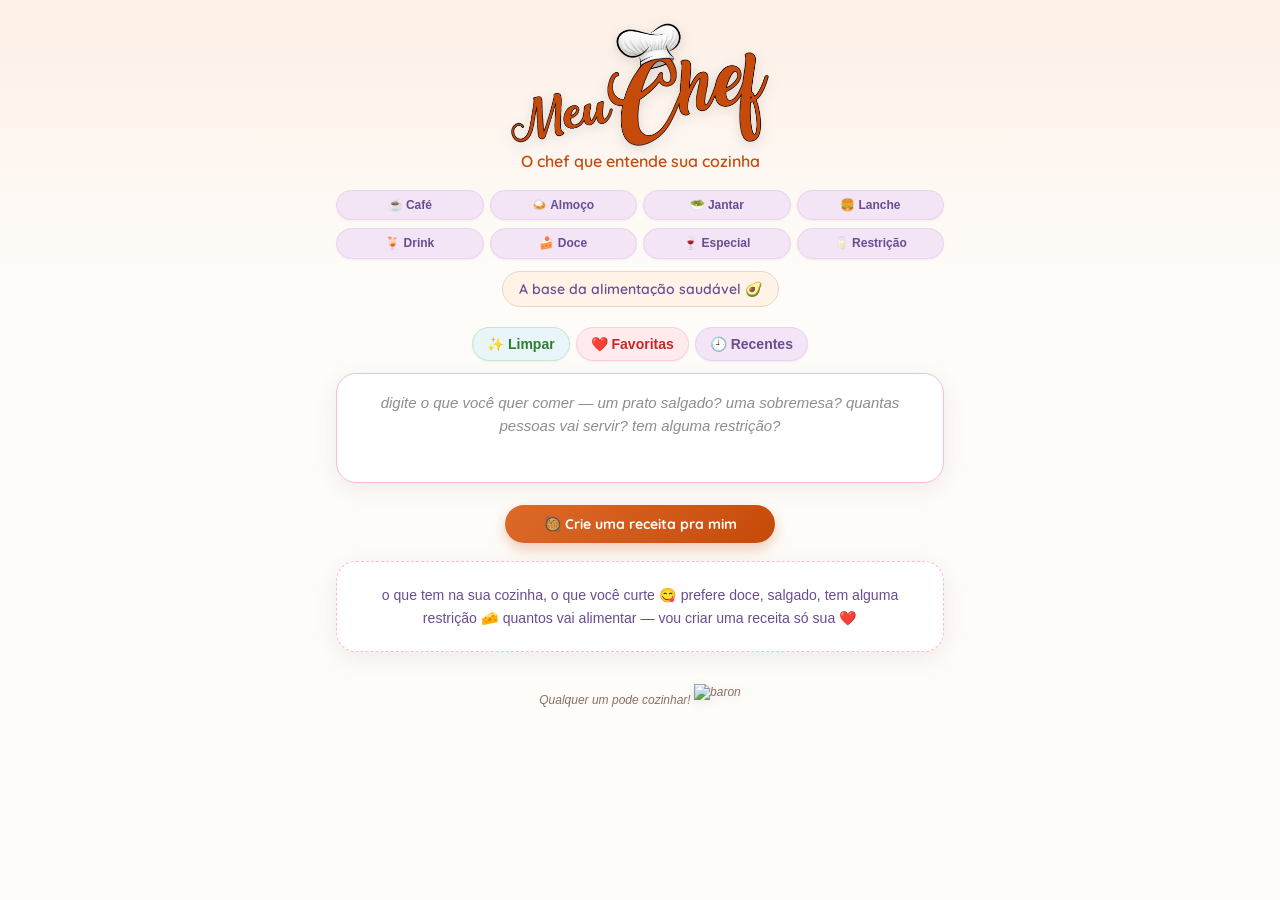
==== commit 21446226: "Update index.html" ====
--- a/index.html
+++ b/index.html
@@ -38,7 +38,7 @@
 
 <p class="alimentacao" style="width: 100%; text-align: center; margin: 8px 0;">
 <a href="saude.html" style="text-decoration: none; color: inherit; background-color: #f8e2d2; padding: 6px 12px; border-radius: 7px; display: inline-block;">A base da alimentação saudável 🥑</a></p>
-<span class="tag" onclick="refreshApp()" style="cursor: pointer;">✨ Limpar a cozinha</span>
+<span class="tag" onclick="refreshApp()" style="cursor: pointer;">✨ Limpar</span>
 <span class="tag" onclick="mostrarFavoritosComBusca()" style="cursor: pointer;">❤️ Favoritas</span>
 <!-- Modal de Favoritos -->
 <div id="modalFavoritos" class="modal-favoritos oculto">
--- a/css/style.css
+++ b/css/style.css
@@ -1,86 +1,86 @@
 /* =========================================================
-MeuChef — style.css (visual moderno, mesma paleta)
-Só CSS: nenhum seletor usado pelo JS/HTML foi removido.
-========================================================= */
+   MeuChef — style.css (visual moderno, mesma paleta)
+   Só CSS: nenhum seletor usado pelo JS/HTML foi removido.
+   ========================================================= */
 
 :root {
---creme: #fefcf9;
---pessego: #f8e2d2;
---terracota: #c64a0a;
---terracota-claro: #dd6a2a;
---roxo: #6a4c93;
---roxo-escuro: #4a148c;
---lilas: #f3e5f5;
---lilas-borda: #e1bee7;
---rosa: #f8bbd9;
---rosa-forte: #f48fb1;
---marrom: #5a4037;
---marrom-claro: #8d6e63;
---vermelho: #b3261e;
---sombra: 0 6px 22px rgba(90, 64, 55, 0.09);
---sombra-forte: 0 14px 40px rgba(90, 64, 55, 0.18);
+  --creme: #fefcf9;
+  --pessego: #f8e2d2;
+  --terracota: #c64a0a;
+  --terracota-claro: #dd6a2a;
+  --roxo: #6a4c93;
+  --roxo-escuro: #4a148c;
+  --lilas: #f3e5f5;
+  --lilas-borda: #e1bee7;
+  --rosa: #f8bbd9;
+  --rosa-forte: #f48fb1;
+  --marrom: #5a4037;
+  --marrom-claro: #8d6e63;
+  --vermelho: #b3261e;
+  --sombra: 0 6px 22px rgba(90, 64, 55, 0.09);
+  --sombra-forte: 0 14px 40px rgba(90, 64, 55, 0.18);
 }
 
 /* ---------- Reset e base ---------- */
 * {
-margin: 0;
-padding: 0;
-box-sizing: border-box;
--webkit-tap-highlight-color: transparent;
+  margin: 0;
+  padding: 0;
+  box-sizing: border-box;
+  -webkit-tap-highlight-color: transparent;
 }
 
 body, html {
-touch-action: pan-y;
-overscroll-behavior-y: auto; /* Permite o pull-to-refresh */
--webkit-text-size-adjust: 100%;
-scroll-behavior: smooth;
+  touch-action: pan-y;
+  overscroll-behavior-y: auto; /* Permite o pull-to-refresh */
+  -webkit-text-size-adjust: 100%;
+  scroll-behavior: smooth;
 }
 
 body {
-background: var(--creme) linear-gradient(180deg, #fdf0e6 0, var(--creme) 280px) no-repeat;
-font-family: -apple-system, BlinkMacSystemFont, 'Segoe UI', Roboto, sans-serif;
-color: var(--marrom);
-line-height: 1.6;
+  background: var(--creme) linear-gradient(180deg, #fdf0e6 0, var(--creme) 280px) no-repeat;
+  font-family: -apple-system, BlinkMacSystemFont, 'Segoe UI', Roboto, sans-serif;
+  color: var(--marrom);
+  line-height: 1.6;
 }
 
 /* Conteúdo principal */
 .container {
-width: 100%;
-max-width: 640px;
-margin: 0 auto;
-padding: 20px 16px calc(28px + env(safe-area-inset-bottom, 0px));
-background: transparent;
-min-height: 100vh;
-animation: fadeIn 0.5s ease;
+  width: 100%;
+  max-width: 640px;
+  margin: 0 auto;
+  padding: 20px 16px calc(28px + env(safe-area-inset-bottom, 0px));
+  background: transparent;
+  min-height: 100vh;
+  animation: fadeIn 0.5s ease;
 }
 
 @keyframes fadeIn {
-from { opacity: 0; transform: translateY(16px); }
-to { opacity: 1; transform: translateY(0); }
+  from { opacity: 0; transform: translateY(16px); }
+  to { opacity: 1; transform: translateY(0); }
 }
 
 @keyframes popIn {
-from { opacity: 0; transform: translateY(14px) scale(0.97); }
-to { opacity: 1; transform: translateY(0) scale(1); }
+  from { opacity: 0; transform: translateY(14px) scale(0.97); }
+  to { opacity: 1; transform: translateY(0) scale(1); }
 }
 
 body .logotopo {
-display: block;
-margin: 2px auto 4px auto;
-max-width: 260px !important;
-height: auto;
-filter: drop-shadow(0 3px 6px rgba(0, 0, 0, 0.12));
-text-align: center;
+  display: block;
+  margin: 2px auto 4px auto;
+  max-width: 260px !important;
+  height: auto;
+  filter: drop-shadow(0 3px 6px rgba(0, 0, 0, 0.12));
+  text-align: center;
 }
 
 .saldavel, .alimentacao {
-font-family: 'Quicksand', sans-serif;
-text-align: center;
-font-size: 16px;
-font-weight: 600;
-margin-bottom: 18px !important;
-padding-bottom: 0 !important;
-line-height: 1.3 !important;
+  font-family: 'Quicksand', sans-serif;
+  text-align: center;
+  font-size: 16px;
+  font-weight: 600;
+  margin-bottom: 18px !important;
+  padding-bottom: 0 !important;
+  line-height: 1.3 !important;
 }
 
 .saldavel { color: var(--terracota); }
@@ -89,80 +89,80 @@
 .alimentacao { margin-top: 4px !important; margin-bottom: 12px !important; }
 
 .alimentacao a {
-background: #fff3e8 !important;
-color: var(--roxo) !important;
-padding: 8px 16px !important;
-border-radius: 999px !important;
-border: 1px solid #f1d4bd;
-font-size: 14px;
-font-weight: 600;
-text-decoration: none !important;
+  background: #fff3e8 !important;
+  color: var(--roxo) !important;
+  padding: 8px 16px !important;
+  border-radius: 999px !important;
+  border: 1px solid #f1d4bd;
+  font-size: 14px;
+  font-weight: 600;
+  text-decoration: none !important;
 }
 
 /* ---------- Tags (chips) ---------- */
 .tags {
-display: flex;
-justify-content: center;
-flex-wrap: wrap;
-gap: 8px 6px;
-margin-bottom: 24px;
-width: 100%;
+  display: flex;
+  justify-content: center;
+  flex-wrap: wrap;
+  gap: 8px 6px;
+  margin-bottom: 24px;
+  width: 100%;
 }
 
 .tag {
-background: var(--lilas);
-color: var(--roxo);
-font-size: 14px;
-font-weight: 600;
-cursor: pointer;
-padding: 8px 14px;
-text-decoration: none;
-display: inline-block;
-line-height: 1.2;
-margin: 0;
-border-radius: 999px;
-user-select: none;
-border: 1px solid #ead3ef;
-box-shadow: 0 1px 2px rgba(106, 76, 147, 0.08);
-transition: transform 0.15s ease, background-color 0.2s ease, box-shadow 0.2s ease;
+  background: var(--lilas);
+  color: var(--roxo);
+  font-size: 14px;
+  font-weight: 600;
+  cursor: pointer;
+  padding: 8px 14px;
+  text-decoration: none;
+  display: inline-block;
+  line-height: 1.2;
+  margin: 0;
+  border-radius: 999px;
+  user-select: none;
+  border: 1px solid #ead3ef;
+  box-shadow: 0 1px 2px rgba(106, 76, 147, 0.08);
+  transition: transform 0.15s ease, background-color 0.2s ease, box-shadow 0.2s ease;
 }
 
 .tag:active { transform: scale(0.95); }
 
 /* As 8 tags de categoria: 4 por linha = 2 linhas */
 .tags > .tag:nth-child(-n+8) {
-flex: 1 1 calc(25% - 5px);
-min-width: 0;
-padding: 7px 0;
-font-size: 12px;
-text-align: center;
-white-space: nowrap;
+  flex: 1 1 calc(25% - 5px);
+  min-width: 0;
+  padding: 7px 0;
+  font-size: 12px;
+  text-align: center;
+  white-space: nowrap;
 }
 
 @media (max-width: 340px) {
-.tags > .tag:nth-child(-n+8) { font-size: 11px; }
+  .tags > .tag:nth-child(-n+8) { font-size: 11px; }
 }
 
 .tag[onclick="refreshApp()"] {
-background: #e8f5f9;
-color: #2e7d32;
-border-color: #c8e6c9;
+  background: #e8f5f9;
+  color: #2e7d32;
+  border-color: #c8e6c9;
 }
 
 .tag[onclick="mostrarFavoritosComBusca()"] {
-background: #ffebee;
-color: #c62828;
-border-color: #ffcdd2;
+  background: #ffebee;
+  color: #c62828;
+  border-color: #ffcdd2;
 }
 
 .tag[onclick="refreshApp()"], .tag[onclick="mostrarFavoritosComBusca()"] {
-font-weight: 700;
+  font-weight: 700;
 }
 
 @media (hover: hover) {
-.tag:hover { box-shadow: 0 4px 12px rgba(106, 76, 147, 0.18); transform: translateY(-1px); }
-.tag[onclick="refreshApp()"]:hover { background: #dcedc8; color: #1b5e20; border-color: #a5d6a7; }
-.tag[onclick="mostrarFavoritosComBusca()"]:hover { background: #fce4ec; color: #ad1457; border-color: #f8bbd0; }
+  .tag:hover { box-shadow: 0 4px 12px rgba(106, 76, 147, 0.18); transform: translateY(-1px); }
+  .tag[onclick="refreshApp()"]:hover { background: #dcedc8; color: #1b5e20; border-color: #a5d6a7; }
+  .tag[onclick="mostrarFavoritosComBusca()"]:hover { background: #fce4ec; color: #ad1457; border-color: #f8bbd0; }
 }
 
 /* Blocos que ocupam a linha toda */
@@ -171,289 +171,289 @@
 #mensagemAlerta,
 #resultado,
 #imagemInicial {
-width: 100%;
-flex: 0 0 100%;
+  width: 100%;
+  flex: 0 0 100%;
 }
 
 /* ---------- Campo de texto ---------- */
 .input-container {
-margin: 4px 0 0;
-padding: 0;
+  margin: 4px 0 0;
+  padding: 0;
 }
 
 #userInput {
-text-align: center !important;
-color: #6d4c41;
-width: 100%;
-height: 110px !important;
-padding: 18px;
-font-size: 15px;
-border: 1.5px solid var(--rosa);
-border-radius: 20px;
-background: #fff;
-box-shadow: var(--sombra);
-resize: none;
-font-family: inherit;
-line-height: 1.5;
-transition: border-color 0.2s ease, box-shadow 0.2s ease;
+  text-align: center !important;
+  color: #6d4c41;
+  width: 100%;
+  height: 110px !important;
+  padding: 18px;
+  font-size: 15px;
+  border: 1.5px solid var(--rosa);
+  border-radius: 20px;
+  background: #fff;
+  box-shadow: var(--sombra);
+  resize: none;
+  font-family: inherit;
+  line-height: 1.5;
+  transition: border-color 0.2s ease, box-shadow 0.2s ease;
 }
 
 #userInput:focus {
-outline: none;
-border-color: var(--rosa-forte);
-box-shadow: 0 0 0 4px rgba(244, 143, 177, 0.18), var(--sombra);
+  outline: none;
+  border-color: var(--rosa-forte);
+  box-shadow: 0 0 0 4px rgba(244, 143, 177, 0.18), var(--sombra);
 }
 
 #userInput::placeholder {
-color: #8d8d8d !important;
-font-style: italic;
-opacity: 1;
+  color: #8d8d8d !important;
+  font-style: italic;
+  opacity: 1;
 }
 
 /* ---------- Botões base ---------- */
 button {
-background: none;
-border: none;
-padding: 0;
-margin: 0;
-color: var(--marrom);
-font-size: 15px;
-font-weight: 500;
-cursor: pointer;
-text-decoration: none;
-font-family: inherit;
+  background: none;
+  border: none;
+  padding: 0;
+  margin: 0;
+  color: var(--marrom);
+  font-size: 15px;
+  font-weight: 500;
+  cursor: pointer;
+  text-decoration: none;
+  font-family: inherit;
 }
 
 button:disabled { opacity: 0.7; cursor: default; }
 
 /* Botão principal */
 .botoes-empilhados {
-display: flex;
-flex-direction: column;
-align-items: center;
-gap: 12px;
-margin: 6px 0 2px;
-text-align: center;
-padding: 0;
+  display: flex;
+  flex-direction: column;
+  align-items: center;
+  gap: 12px;
+  margin: 6px 0 2px;
+  text-align: center;
+  padding: 0;
 }
 
 .linha-botao {
-width: 100%;
-text-align: center;
-display: flex;
-justify-content: center;
-margin-top: 0;
-margin-bottom: 0;
+  width: 100%;
+  text-align: center;
+  display: flex;
+  justify-content: center;
+  margin-top: 0;
+  margin-bottom: 0;
 }
 
 .botoes-empilhados .linha-botao button {
-width: 100%;
-max-width: 270px;
-padding: 10px 18px;
-border-radius: 999px;
-background: linear-gradient(135deg, var(--terracota-claro), var(--terracota));
-color: #fff;
-font-size: 14px;
-font-weight: 700;
-font-family: 'Quicksand', sans-serif;
-display: inline-flex;
-align-items: center;
-justify-content: center;
-gap: 6px;
-white-space: nowrap;
-box-shadow: 0 6px 14px rgba(198, 74, 10, 0.28);
-transition: transform 0.15s ease, box-shadow 0.2s ease;
+  width: 100%;
+  max-width: 270px;
+  padding: 10px 18px;
+  border-radius: 999px;
+  background: linear-gradient(135deg, var(--terracota-claro), var(--terracota));
+  color: #fff;
+  font-size: 14px;
+  font-weight: 700;
+  font-family: 'Quicksand', sans-serif;
+  display: inline-flex;
+  align-items: center;
+  justify-content: center;
+  gap: 6px;
+  white-space: nowrap;
+  box-shadow: 0 6px 14px rgba(198, 74, 10, 0.28);
+  transition: transform 0.15s ease, box-shadow 0.2s ease;
 }
 
 .botoes-empilhados .linha-botao button:active {
-transform: scale(0.98);
-box-shadow: 0 4px 10px rgba(198, 74, 10, 0.25);
+  transform: scale(0.98);
+  box-shadow: 0 4px 10px rgba(198, 74, 10, 0.25);
 }
 
 @media (hover: hover) {
-.botoes-empilhados .linha-botao button:hover { color: #fff; transform: translateY(-1px); }
+  .botoes-empilhados .linha-botao button:hover { color: #fff; transform: translateY(-1px); }
 }
 
 /* Botão secundário (Tente algo diferente) */
 .opcoes {
-margin-top: 4px;
-text-align: center;
-display: flex;
-justify-content: center;
-width: 100%;
-opacity: 0;
-transform: translateY(10px);
-transition: opacity 0.3s ease, transform 0.3s ease;
+  margin-top: 4px;
+  text-align: center;
+  display: flex;
+  justify-content: center;
+  width: 100%;
+  opacity: 0;
+  transform: translateY(10px);
+  transition: opacity 0.3s ease, transform 0.3s ease;
 }
 
 .opcoes.show {
-opacity: 1;
-transform: translateY(0);
-margin-bottom: 8px;
+  opacity: 1;
+  transform: translateY(0);
+  margin-bottom: 8px;
 }
 
 .opcoes.oculto { display: none; }
 
 .secondary-btn {
-width: 100%;
-max-width: 380px;
-padding: 14px 24px;
-border-radius: 999px;
-background: #fff;
-border: 1.5px solid var(--rosa);
-color: var(--roxo);
-font-size: 15px;
-font-weight: 700;
-font-family: 'Quicksand', sans-serif;
-display: inline-flex;
-align-items: center;
-justify-content: center;
-gap: 8px;
-box-shadow: var(--sombra);
-transition: transform 0.15s ease, background-color 0.2s ease;
+  width: 100%;
+  max-width: 380px;
+  padding: 14px 24px;
+  border-radius: 999px;
+  background: #fff;
+  border: 1.5px solid var(--rosa);
+  color: var(--roxo);
+  font-size: 15px;
+  font-weight: 700;
+  font-family: 'Quicksand', sans-serif;
+  display: inline-flex;
+  align-items: center;
+  justify-content: center;
+  gap: 8px;
+  box-shadow: var(--sombra);
+  transition: transform 0.15s ease, background-color 0.2s ease;
 }
 
 .secondary-btn:active { transform: scale(0.98); }
 
 @media (hover: hover) {
-.secondary-btn:hover { background: var(--lilas); color: var(--roxo); }
+  .secondary-btn:hover { background: var(--lilas); color: var(--roxo); }
 }
 
 /* Animações de loading */
 .loading {
-opacity: 0.75;
-pointer-events: none;
-position: relative;
+  opacity: 0.75;
+  pointer-events: none;
+  position: relative;
 }
 
 .cooking-animation {
-display: inline-block;
-animation: bounce 1s infinite;
-margin-right: 6px;
+  display: inline-block;
+  animation: bounce 1s infinite;
+  margin-right: 6px;
 }
 
 @keyframes spin {
-0% { transform: rotate(0deg); }
-100% { transform: rotate(360deg); }
+  0% { transform: rotate(0deg); }
+  100% { transform: rotate(360deg); }
 }
 
 .spin-animation {
-display: inline-block;
-animation: spin 1s linear infinite;
-margin-right: 6px;
+  display: inline-block;
+  animation: spin 1s linear infinite;
+  margin-right: 6px;
 }
 
 @keyframes bounce {
-0%, 20%, 50%, 80%, 100% { transform: translateY(0); }
-40% { transform: translateY(-6px); }
-60% { transform: translateY(-3px); }
+  0%, 20%, 50%, 80%, 100% { transform: translateY(0); }
+  40% { transform: translateY(-6px); }
+  60% { transform: translateY(-3px); }
 }
 
 .spinner {
-display: inline-block;
-width: 20px;
-height: 20px;
-border: 2px solid rgba(106, 76, 147, 0.3);
-border-radius: 50%;
-border-top-color: var(--roxo);
-animation: spin 1s ease-in-out infinite;
+  display: inline-block;
+  width: 20px;
+  height: 20px;
+  border: 2px solid rgba(106, 76, 147, 0.3);
+  border-radius: 50%;
+  border-top-color: var(--roxo);
+  animation: spin 1s ease-in-out infinite;
 }
 
 /* ---------- Mensagem de alerta ---------- */
 #mensagemAlerta {
-background-color: #fff3e0;
-color: #e65100;
-border: 1px solid #ffd9a0;
-padding: 12px 16px;
-margin: 4px 0;
-border-radius: 14px;
-font-size: 13px !important;
-text-align: center;
-font-weight: 600;
+  background-color: #fff3e0;
+  color: #e65100;
+  border: 1px solid #ffd9a0;
+  padding: 12px 16px;
+  margin: 4px 0;
+  border-radius: 14px;
+  font-size: 13px !important;
+  text-align: center;
+  font-weight: 600;
 }
 
 .alerta-oculto { display: none; }
 .alerta-visivel { display: block; }
 
 @keyframes fadeInOut {
-0% { opacity: 0; transform: translateY(-10px); }
-20%, 80% { opacity: 1; transform: translateY(0); }
-100% { opacity: 0; transform: translateY(-10px); }
+  0% { opacity: 0; transform: translateY(-10px); }
+  20%, 80% { opacity: 1; transform: translateY(0); }
+  100% { opacity: 0; transform: translateY(-10px); }
 }
 
 /* ---------- Área de resultado ---------- */
 #resultado {
-margin-top: 8px;
-position: relative;
-animation: fadeIn 0.45s ease-out;
-min-height: 60px;
-font-family: inherit;
+  margin-top: 8px;
+  position: relative;
+  animation: fadeIn 0.45s ease-out;
+  min-height: 60px;
+  font-family: inherit;
 }
 
 #resultado.empty {
-display: flex;
-align-items: center;
-justify-content: center;
-background: #fff;
-border-radius: 20px;
-padding: 22px 20px;
-border: 1.5px dashed var(--rosa);
-box-shadow: var(--sombra);
-white-space: pre-wrap;
-line-height: 1.6;
-font-size: 0.88rem !important;
-color: var(--roxo);
-text-align: center;
-min-height: 90px;
+  display: flex;
+  align-items: center;
+  justify-content: center;
+  background: #fff;
+  border-radius: 20px;
+  padding: 22px 20px;
+  border: 1.5px dashed var(--rosa);
+  box-shadow: var(--sombra);
+  white-space: pre-wrap;
+  line-height: 1.6;
+  font-size: 0.88rem !important;
+  color: var(--roxo);
+  text-align: center;
+  min-height: 90px;
 }
 
 .resultado {
-display: block;
-margin: 10px 0;
+  display: block;
+  margin: 10px 0;
 }
 
 /* ---------- Cartão da receita ---------- */
 .recipe-box {
-background: #fff;
-border: 1px solid rgba(248, 187, 217, 0.5);
-border-radius: 22px;
-box-shadow: var(--sombra);
-padding: 20px 18px;
-margin: 0;
+  background: #fff;
+  border: 1px solid rgba(248, 187, 217, 0.5);
+  border-radius: 22px;
+  box-shadow: var(--sombra);
+  padding: 20px 18px;
+  margin: 0;
 }
 
 .recipe-output {
-font-size: 15px;
-line-height: 1.7;
-color: var(--marrom);
+  font-size: 15px;
+  line-height: 1.7;
+  color: var(--marrom);
 }
 
 .recipe-output strong {
-font-family: 'Quicksand', sans-serif;
-font-size: 14px;
-font-weight: 700;
-color: var(--terracota);
-display: block;
-margin: 22px 0 8px 0;
-padding: 0 0 5px 0;
-border-bottom: 1px solid rgba(248, 187, 217, 0.6);
+  font-family: 'Quicksand', sans-serif;
+  font-size: 14px;
+  font-weight: 700;
+  color: var(--terracota);
+  display: block;
+  margin: 22px 0 8px 0;
+  padding: 0 0 5px 0;
+  border-bottom: 1px solid rgba(248, 187, 217, 0.6);
 }
 
 .recipe-output strong:first-child {
-font-size: 21px !important;
-line-height: 1.25;
-color: var(--roxo);
-margin: 0 0 6px 0;
-text-align: left;
-padding-bottom: 0;
-border-bottom: none;
+  font-size: 21px !important;
+  line-height: 1.25;
+  color: var(--roxo);
+  margin: 0 0 6px 0;
+  text-align: left;
+  padding-bottom: 0;
+  border-bottom: none;
 }
 
 .recipe-output div { margin: 8px 0; }
 
 .recipe-box .foto-receita {
-border-radius: 18px;
-margin: 20px 0 8px;
+  border-radius: 18px;
+  margin: 20px 0 8px;
 }
 
 /* Elementos antigos da receita (mantidos) */
@@ -467,151 +467,151 @@
 .ingredient, .step { margin: 8px 0; padding-left: 0; }
 
 .info-line {
-margin: 16px 0;
-font-weight: 600;
-background: var(--lilas);
-padding: 12px 16px;
-border-radius: 14px;
-color: var(--roxo);
+  margin: 16px 0;
+  font-weight: 600;
+  background: var(--lilas);
+  padding: 12px 16px;
+  border-radius: 14px;
+  color: var(--roxo);
 }
 
 .acompanhamento-list { list-style: none; margin: 16px 0; }
 .acompanhamento-list li {
-background: var(--lilas);
-padding: 10px 16px 10px 40px;
-margin: 6px 0;
-border-radius: 14px;
-position: relative;
-color: var(--roxo);
-font-weight: 500;
+  background: var(--lilas);
+  padding: 10px 16px 10px 40px;
+  margin: 6px 0;
+  border-radius: 14px;
+  position: relative;
+  color: var(--roxo);
+  font-weight: 500;
 }
 .acompanhamento-list li:before { content: "🍎"; position: absolute; left: 12px; font-size: 16px; }
 
 /* Bom apetite / assinatura */
 .bom-apetite {
-text-align: center;
-font-style: italic;
-color: var(--marrom-claro);
-margin-top: 18px;
-padding-top: 12px;
-border-top: 1px dashed #d7ccc8;
-display: flex;
-align-items: center;
-justify-content: center;
-gap: 10px;
-font-size: 12px !important;
+  text-align: center;
+  font-style: italic;
+  color: var(--marrom-claro);
+  margin-top: 18px;
+  padding-top: 12px;
+  border-top: 1px dashed #d7ccc8;
+  display: flex;
+  align-items: center;
+  justify-content: center;
+  gap: 10px;
+  font-size: 12px !important;
 }
 
 .emoji-img {
-height: 32px;
-width: auto;
-vertical-align: middle;
-filter: drop-shadow(0 2px 4px rgba(0, 0, 0, 0.1));
+  height: 32px;
+  width: auto;
+  vertical-align: middle;
+  filter: drop-shadow(0 2px 4px rgba(0, 0, 0, 0.1));
 }
 
 .assinatura {
-text-align: center;
-font-style: italic;
-color: var(--marrom-claro);
-margin-top: 4px;
-padding-top: 10px;
-font-size: 12px !important;
-line-height: 1.4;
-font-weight: 500;
+  text-align: center;
+  font-style: italic;
+  color: var(--marrom-claro);
+  margin-top: 4px;
+  padding-top: 10px;
+  font-size: 12px !important;
+  line-height: 1.4;
+  font-weight: 500;
 }
 
 .assinatura span, .emoji-img {
-display: inline-block;
-vertical-align: middle;
-margin: 0;
+  display: inline-block;
+  vertical-align: middle;
+  margin: 0;
 }
 
 .imagem-centralizada { text-align: center; margin-top: 10px; }
 .imagem-centralizada img {
-width: 70px;
-max-width: 80%;
-height: auto;
-display: inline-block;
-margin-top: 10px;
-opacity: 0.8;
-filter: drop-shadow(0 3px 6px rgba(0, 0, 0, 0.1));
+  width: 70px;
+  max-width: 80%;
+  height: auto;
+  display: inline-block;
+  margin-top: 10px;
+  opacity: 0.8;
+  filter: drop-shadow(0 3px 6px rgba(0, 0, 0, 0.1));
 }
 
 /* ---------- Botões de ação (pílulas) ---------- */
 .botoes-receita, .botoes-acao-favorito {
-display: flex;
-flex-wrap: wrap;
-gap: 8px;
-margin: 0 0 18px 0;
-padding: 0;
-justify-content: flex-start !important;
-text-align: left !important;
+  display: flex;
+  flex-wrap: wrap;
+  gap: 8px;
+  margin: 0 0 18px 0;
+  padding: 0;
+  justify-content: flex-start !important;
+  text-align: left !important;
 }
 
 .btn-compartilhar, .btn-salvar, .botao-padrao,
 .botoes-receita button, .botoes-acao-favorito button,
 .modal-header .botoes-receita button {
-background: var(--lilas);
-color: var(--roxo);
-padding: 9px 15px;
-font-size: 13px !important;
-font-weight: 700;
-cursor: pointer;
-border-radius: 999px;
-border: 1px solid var(--lilas-borda);
-display: inline-flex;
-align-items: center;
-justify-content: center;
-gap: 6px;
-margin: 0;
-text-decoration: none;
-transition: transform 0.15s ease, background-color 0.2s ease;
+  background: var(--lilas);
+  color: var(--roxo);
+  padding: 9px 15px;
+  font-size: 13px !important;
+  font-weight: 700;
+  cursor: pointer;
+  border-radius: 999px;
+  border: 1px solid var(--lilas-borda);
+  display: inline-flex;
+  align-items: center;
+  justify-content: center;
+  gap: 6px;
+  margin: 0;
+  text-decoration: none;
+  transition: transform 0.15s ease, background-color 0.2s ease;
 }
 
 .btn-compartilhar:active, .btn-salvar:active, .botao-padrao:active,
 .botoes-receita button:active, .botoes-acao-favorito button:active { transform: scale(0.96); }
 
 @media (hover: hover) {
-.btn-compartilhar:hover, .btn-salvar:hover, .botao-padrao:hover,
-.botoes-receita button:hover, .botoes-acao-favorito button:hover,
-.modal-header .botoes-receita button:hover {
-background: var(--lilas-borda);
-color: var(--roxo-escuro);
-}
+  .btn-compartilhar:hover, .btn-salvar:hover, .botao-padrao:hover,
+  .botoes-receita button:hover, .botoes-acao-favorito button:hover,
+  .modal-header .botoes-receita button:hover {
+    background: var(--lilas-borda);
+    color: var(--roxo-escuro);
+  }
 }
 
 .botao-excluir,
 .botoes-receita button.botao-excluir {
-background: #ffe5e3 !important;
-color: var(--vermelho) !important;
-border: 1px solid #f5b8b3 !important;
-padding: 9px 15px;
-border-radius: 999px;
-font-size: 13px !important;
-font-weight: 700;
-display: inline-flex;
-align-items: center;
-justify-content: center;
-gap: 6px;
-cursor: pointer;
+  background: #ffe5e3 !important;
+  color: var(--vermelho) !important;
+  border: 1px solid #f5b8b3 !important;
+  padding: 9px 15px;
+  border-radius: 999px;
+  font-size: 13px !important;
+  font-weight: 700;
+  display: inline-flex;
+  align-items: center;
+  justify-content: center;
+  gap: 6px;
+  cursor: pointer;
 }
 
 .botao-excluir:active { transform: scale(0.96); }
 
 /* ---------- Modal de favoritos ---------- */
 .modal-favoritos, .detalhe-receita {
-position: fixed;
-top: 0;
-left: 0;
-width: 100vw;
-height: 100vh;
-background: var(--creme);
-display: none;
-flex-direction: column;
-z-index: 1000;
-animation: modalSlideUp 0.28s ease;
-margin: 0;
-padding: 0;
+  position: fixed;
+  top: 0;
+  left: 0;
+  width: 100vw;
+  height: 100vh;
+  background: var(--creme);
+  display: none;
+  flex-direction: column;
+  z-index: 1000;
+  animation: modalSlideUp 0.28s ease;
+  margin: 0;
+  padding: 0;
 }
 
 .detalhe-receita { z-index: 1002; overflow-y: auto; }
@@ -620,420 +620,420 @@
 .modal-favoritos.oculto, .detalhe-receita.oculto { display: none !important; }
 
 @keyframes modalSlideUp {
-from { opacity: 0; transform: translateY(40px); }
-to { opacity: 1; transform: translateY(0); }
+  from { opacity: 0; transform: translateY(40px); }
+  to { opacity: 1; transform: translateY(0); }
 }
 
 .modal-favoritos > .modal-conteudo {
-width: 100%;
-max-width: 640px;
-height: 100%;
-margin: 0 auto;
-display: flex;
-flex-direction: column;
-min-height: 0;
+  width: 100%;
+  max-width: 640px;
+  height: 100%;
+  margin: 0 auto;
+  display: flex;
+  flex-direction: column;
+  min-height: 0;
 }
 
 .modal-header {
-display: flex;
-flex-direction: column;
-align-items: flex-start !important;
-text-align: left !important;
-padding: 22px 20px 14px;
-border-bottom: 1px solid rgba(248, 187, 217, 0.45);
-background: var(--creme);
+  display: flex;
+  flex-direction: column;
+  align-items: flex-start !important;
+  text-align: left !important;
+  padding: 22px 20px 14px;
+  border-bottom: 1px solid rgba(248, 187, 217, 0.45);
+  background: var(--creme);
 }
 
 .modal-header h3 {
-font-family: 'Quicksand', sans-serif;
-font-size: 19px;
-font-weight: 700;
-color: var(--roxo);
+  font-family: 'Quicksand', sans-serif;
+  font-size: 19px;
+  font-weight: 700;
+  color: var(--roxo);
 }
 
 .modal-header .botoes-receita { margin: 0; gap: 8px; }
 
 /* Lista de títulos */
 .lista-titulos {
-font-size: 14px;
-flex: 1;
-overflow-y: auto;
-padding: 0 20px calc(24px + env(safe-area-inset-bottom, 0px));
-list-style-type: none;
+  font-size: 14px;
+  flex: 1;
+  overflow-y: auto;
+  padding: 0 20px calc(24px + env(safe-area-inset-bottom, 0px));
+  list-style-type: none;
 }
 
 .lista-titulos div { margin-bottom: 0; }
 
 .item-favorito {
-background: none;
-padding: 13px 14px;
-margin: 0;
-border-radius: 12px;
-cursor: pointer;
-font-weight: 600;
-color: var(--marrom);
-text-align: left;
-font-size: 15px;
-border: none;
-border-bottom: 1px solid rgba(248, 187, 217, 0.5);
-display: flex;
-justify-content: space-between;
-align-items: center;
-transition: background-color 0.2s ease, color 0.2s ease;
+  background: none;
+  padding: 13px 14px;
+  margin: 0;
+  border-radius: 12px;
+  cursor: pointer;
+  font-weight: 600;
+  color: var(--marrom);
+  text-align: left;
+  font-size: 15px;
+  border: none;
+  border-bottom: 1px solid rgba(248, 187, 217, 0.5);
+  display: flex;
+  justify-content: space-between;
+  align-items: center;
+  transition: background-color 0.2s ease, color 0.2s ease;
 }
 
 .item-favorito:active { background: var(--lilas); }
 
 @media (hover: hover) {
-.item-favorito:hover { color: var(--roxo); background: var(--lilas); }
+  .item-favorito:hover { color: var(--roxo); background: var(--lilas); }
 }
 
 .titulo-favorito { font-size: 14px; flex: 1; margin-right: 2px; }
 
 .btn-apagar {
-background: none;
-color: #c62828;
-padding: 4px 8px;
-border-radius: 8px;
-font-size: 12px;
-font-weight: 600;
-border: none;
+  background: none;
+  color: #c62828;
+  padding: 4px 8px;
+  border-radius: 8px;
+  font-size: 12px;
+  font-weight: 600;
+  border: none;
 }
 
 .sem-favoritos {
-text-align: center;
-color: var(--marrom-claro);
-font-style: italic;
-padding: 60px 20px;
-font-size: 16px;
+  text-align: center;
+  color: var(--marrom-claro);
+  font-style: italic;
+  padding: 60px 20px;
+  font-size: 16px;
 }
 
 /* Busca e filtro */
 .busca-categorias-container {
-background: var(--creme);
-padding: 14px 0 12px;
-margin-bottom: 4px;
-position: sticky;
-top: 0;
-z-index: 2;
+  background: var(--creme);
+  padding: 14px 0 12px;
+  margin-bottom: 4px;
+  position: sticky;
+  top: 0;
+  z-index: 2;
 }
 
 .busca-filtro-row {
-display: flex;
-align-items: center;
-gap: 10px;
-flex-wrap: nowrap;
-width: 100%;
+  display: flex;
+  align-items: center;
+  gap: 10px;
+  flex-wrap: nowrap;
+  width: 100%;
 }
 
 .busca-input-container {
-flex: 1 1 auto;
-min-width: 0;
-display: flex;
-align-items: center;
+  flex: 1 1 auto;
+  min-width: 0;
+  display: flex;
+  align-items: center;
 }
 
 .categorias-filtro {
-flex: 0 0 auto;
-width: 42%;
-min-width: 120px;
-position: relative;
-overflow: visible;
+  flex: 0 0 auto;
+  width: 42%;
+  min-width: 120px;
+  position: relative;
+  overflow: visible;
 }
 
 #buscaFavoritos, .categorias-filtro select {
-width: 100%;
-padding: 11px 14px;
-border: 1.5px solid #f1d4e0;
-border-radius: 14px;
-font-size: 15px;
-background: #fff;
-color: var(--marrom);
-font-family: inherit;
-box-sizing: border-box;
+  width: 100%;
+  padding: 11px 14px;
+  border: 1.5px solid #f1d4e0;
+  border-radius: 14px;
+  font-size: 15px;
+  background: #fff;
+  color: var(--marrom);
+  font-family: inherit;
+  box-sizing: border-box;
 }
 
 .categorias-filtro select { cursor: pointer; padding: 11px 10px; }
 
 #buscaFavoritos:focus, .categorias-filtro select:focus {
-outline: none;
-border-color: var(--rosa-forte);
-box-shadow: 0 0 0 3px rgba(244, 143, 177, 0.18);
+  outline: none;
+  border-color: var(--rosa-forte);
+  box-shadow: 0 0 0 3px rgba(244, 143, 177, 0.18);
 }
 
 .contador-resultados {
-text-align: left;
-color: var(--marrom-claro);
-padding: 4px 14px 10px;
-font-size: 13px !important;
-display: block;
-width: 100%;
+  text-align: left;
+  color: var(--marrom-claro);
+  padding: 4px 14px 10px;
+  font-size: 13px !important;
+  display: block;
+  width: 100%;
 }
 
 /* Grupos por categoria */
 .categoria-grupo {
-margin-bottom: 10px;
-background: #fff;
-border: 1px solid rgba(248, 187, 217, 0.5);
-border-radius: 16px;
-overflow: hidden;
-box-shadow: 0 2px 8px rgba(90, 64, 55, 0.05);
+  margin-bottom: 10px;
+  background: #fff;
+  border: 1px solid rgba(248, 187, 217, 0.5);
+  border-radius: 16px;
+  overflow: hidden;
+  box-shadow: 0 2px 8px rgba(90, 64, 55, 0.05);
 }
 
 .categoria-titulo {
-background: #fff;
-padding: 13px 16px;
-margin: 0;
-border: none;
-font-family: 'Quicksand', sans-serif;
-font-size: 15px;
-font-weight: 700;
-color: var(--marrom);
-cursor: pointer;
-display: flex;
-align-items: center;
-justify-content: space-between;
+  background: #fff;
+  padding: 13px 16px;
+  margin: 0;
+  border: none;
+  font-family: 'Quicksand', sans-serif;
+  font-size: 15px;
+  font-weight: 700;
+  color: var(--marrom);
+  cursor: pointer;
+  display: flex;
+  align-items: center;
+  justify-content: space-between;
 }
 
 .categoria-titulo::after {
-content: "›";
-font-size: 22px;
-line-height: 1;
-color: var(--marrom-claro);
+  content: "›";
+  font-size: 22px;
+  line-height: 1;
+  color: var(--marrom-claro);
 }
 
 .receitas-categoria { padding: 2px 8px 10px; }
 
 .receitas-categoria .item-favorito {
-margin: 0;
-padding: 11px 10px;
-border-radius: 10px;
-cursor: pointer;
-color: var(--marrom);
+  margin: 0;
+  padding: 11px 10px;
+  border-radius: 10px;
+  cursor: pointer;
+  color: var(--marrom);
 }
 
 .sem-resultados {
-text-align: center;
-padding: 40px 20px;
-color: #a0a0a0;
-font-size: 15px;
-background: transparent;
-border-radius: 16px;
+  text-align: center;
+  padding: 40px 20px;
+  color: #a0a0a0;
+  font-size: 15px;
+  background: transparent;
+  border-radius: 16px;
 }
 
 #listaReceitasFiltradas { padding-right: 0; }
 
 /* ---------- Detalhe da receita favorita ---------- */
 .conteudo-receita-favorito {
-color: var(--roxo);
-display: flex;
-align-items: flex-start;
-justify-content: center;
-font-weight: 500;
-margin: 0;
-padding: 16px 16px calc(40px + env(safe-area-inset-bottom, 0px));
-flex: 1;
-background: var(--creme);
-width: 100%;
-box-sizing: border-box;
-overflow-x: hidden;
+  color: var(--roxo);
+  display: flex;
+  align-items: flex-start;
+  justify-content: center;
+  font-weight: 500;
+  margin: 0;
+  padding: 16px 16px calc(40px + env(safe-area-inset-bottom, 0px));
+  flex: 1;
+  background: var(--creme);
+  width: 100%;
+  box-sizing: border-box;
+  overflow-x: hidden;
 }
 
 .conteudo-receita-favorito .recipe-box {
-width: 100%;
-max-width: 640px;
+  width: 100%;
+  max-width: 640px;
 }
 
 #conteudoReceitaFavorito { padding: 16px 16px 40px; }
 
 /* Cabeçalho antigo (mantido) */
 .header-receita-favorito {
-background: linear-gradient(135deg, var(--roxo), var(--roxo-escuro));
-color: #fff;
-padding: 12px 24px;
-display: flex;
-justify-content: space-between;
-align-items: center;
-position: sticky;
-top: 0;
-z-index: 10;
-box-shadow: 0 2px 8px rgba(0, 0, 0, 0.1);
-margin: 0;
-min-height: auto;
+  background: linear-gradient(135deg, var(--roxo), var(--roxo-escuro));
+  color: #fff;
+  padding: 12px 24px;
+  display: flex;
+  justify-content: space-between;
+  align-items: center;
+  position: sticky;
+  top: 0;
+  z-index: 10;
+  box-shadow: 0 2px 8px rgba(0, 0, 0, 0.1);
+  margin: 0;
+  min-height: auto;
 }
 
 .botoes-navegacao-favorito { display: flex; gap: 12px; }
 
 .botoes-navegacao-favorito button, .btn-voltar-lista {
-background: rgba(255, 255, 255, 0.2);
-color: #fff;
-padding: 10px 16px;
-border-radius: 999px;
-font-size: 14px;
-font-weight: 500;
-cursor: pointer;
-display: flex;
-align-items: center;
-gap: 6px;
-border: 1px solid rgba(255, 255, 255, 0.2);
+  background: rgba(255, 255, 255, 0.2);
+  color: #fff;
+  padding: 10px 16px;
+  border-radius: 999px;
+  font-size: 14px;
+  font-weight: 500;
+  cursor: pointer;
+  display: flex;
+  align-items: center;
+  gap: 6px;
+  border: 1px solid rgba(255, 255, 255, 0.2);
 }
 
 .btn-fechar-modal {
-background: rgba(255, 255, 255, 0.2);
-color: #fff;
-width: 36px;
-height: 36px;
-border-radius: 50%;
-font-size: 18px;
-font-weight: bold;
-min-width: auto;
-padding: 0;
-display: flex;
-align-items: center;
-justify-content: center;
-cursor: pointer;
-border: 1px solid rgba(255, 255, 255, 0.2);
+  background: rgba(255, 255, 255, 0.2);
+  color: #fff;
+  width: 36px;
+  height: 36px;
+  border-radius: 50%;
+  font-size: 18px;
+  font-weight: bold;
+  min-width: auto;
+  padding: 0;
+  display: flex;
+  align-items: center;
+  justify-content: center;
+  cursor: pointer;
+  border: 1px solid rgba(255, 255, 255, 0.2);
 }
 
 .titulo-receita-favorito {
-font-size: 18px;
-font-weight: 600;
-flex: 1;
-text-align: center;
-margin: 0 24px;
-white-space: nowrap;
-overflow: hidden;
-text-overflow: ellipsis;
+  font-size: 18px;
+  font-weight: 600;
+  flex: 1;
+  text-align: center;
+  margin: 0 24px;
+  white-space: nowrap;
+  overflow: hidden;
+  text-overflow: ellipsis;
 }
 
 /* ---------- Modais de categoria / confirmação ---------- */
 .modal-categoria-overlay, .modal-categorias-overlay {
-position: fixed;
-top: 0;
-left: 0;
-width: 100%;
-height: 100%;
-background: rgba(60, 30, 20, 0.35);
-display: flex;
-justify-content: center;
-align-items: center;
-z-index: 1001;
-backdrop-filter: blur(4px);
--webkit-backdrop-filter: blur(4px);
-animation: fadeIn 0.2s ease-in;
+  position: fixed;
+  top: 0;
+  left: 0;
+  width: 100%;
+  height: 100%;
+  background: rgba(60, 30, 20, 0.35);
+  display: flex;
+  justify-content: center;
+  align-items: center;
+  z-index: 1001;
+  backdrop-filter: blur(4px);
+  -webkit-backdrop-filter: blur(4px);
+  animation: fadeIn 0.2s ease-in;
 }
 
 .modal-categoria-content, .modal-categorias-content {
-background: #fffdfb;
-padding: 24px 22px 22px;
-border-radius: 24px;
-box-shadow: var(--sombra-forte);
-width: 92%;
-max-width: 400px;
-max-height: 90vh;
-overflow-y: auto;
-text-align: center;
-position: relative;
-animation: popIn 0.25s ease-out;
+  background: #fffdfb;
+  padding: 24px 22px 22px;
+  border-radius: 24px;
+  box-shadow: var(--sombra-forte);
+  width: 92%;
+  max-width: 400px;
+  max-height: 90vh;
+  overflow-y: auto;
+  text-align: center;
+  position: relative;
+  animation: popIn 0.25s ease-out;
 }
 
 .modal-categoria-content h3 {
-margin: 0 0 12px 0;
-font-size: 18px;
-color: var(--marrom);
-text-align: center;
-padding-bottom: 0;
-font-weight: 700;
+  margin: 0 0 12px 0;
+  font-size: 18px;
+  color: var(--marrom);
+  text-align: center;
+  padding-bottom: 0;
+  font-weight: 700;
 }
 
 .modal-categoria-content p { margin: 8px 0; color: var(--marrom); font-size: 14px; }
 
 .modal-titulo, .modal-categorias-titulo {
-font-family: 'Quicksand', sans-serif;
-font-size: 18px !important;
-color: var(--roxo);
-margin-bottom: 6px;
-font-weight: 700;
+  font-family: 'Quicksand', sans-serif;
+  font-size: 18px !important;
+  color: var(--roxo);
+  margin-bottom: 6px;
+  font-weight: 700;
 }
 
 .modal-subtitulo, .modal-categorias-subtitulo {
-font-size: 15px;
-color: var(--marrom-claro);
-font-weight: 700;
-margin-bottom: 14px;
-line-height: 1.4;
+  font-size: 15px;
+  color: var(--marrom-claro);
+  font-weight: 700;
+  margin-bottom: 14px;
+  line-height: 1.4;
 }
 
 .modal-instrucao { font-size: 13px; color: #a1887f; margin-bottom: 16px; }
 
 .categorias-grid-novo, .categorias-lista {
-display: grid;
-grid-template-columns: repeat(2, 1fr);
-gap: 10px;
-margin: 4px 0 20px;
+  display: grid;
+  grid-template-columns: repeat(2, 1fr);
+  gap: 10px;
+  margin: 4px 0 20px;
 }
 
 .categoria-btn-novo, .categoria-item-btn {
-background-color: #fff;
-color: var(--marrom);
-border: 1.5px solid #f1d4e0;
-padding: 12px 10px;
-border-radius: 14px;
-font-size: 14px !important;
-cursor: pointer;
-font-weight: 600;
-transition: transform 0.15s ease, background-color 0.2s ease, border-color 0.2s ease;
+  background-color: #fff;
+  color: var(--marrom);
+  border: 1.5px solid #f1d4e0;
+  padding: 12px 10px;
+  border-radius: 14px;
+  font-size: 14px !important;
+  cursor: pointer;
+  font-weight: 600;
+  transition: transform 0.15s ease, background-color 0.2s ease, border-color 0.2s ease;
 }
 
 .categoria-btn-novo:active, .categoria-item-btn:active { transform: scale(0.96); }
 
 .categoria-btn-novo.selecionado, .categoria-item-btn.selecionado {
-background-color: var(--lilas);
-color: var(--roxo);
-border-color: #ce93d8;
-font-weight: 700;
+  background-color: var(--lilas);
+  color: var(--roxo);
+  border-color: #ce93d8;
+  font-weight: 700;
 }
 
 @media (hover: hover) {
-.categoria-btn-novo:hover, .categoria-item-btn:hover { background-color: var(--lilas); }
+  .categoria-btn-novo:hover, .categoria-item-btn:hover { background-color: var(--lilas); }
 }
 
 .modal-botoes-acao, .modal-categorias-botoes {
-display: flex;
-gap: 10px;
-justify-content: center;
-margin-top: 8px;
+  display: flex;
+  gap: 10px;
+  justify-content: center;
+  margin-top: 8px;
 }
 
 .btn-confirmar-novo, .btn-cancelar-novo,
 .btn-categorias-confirmar, .btn-categorias-cancelar, .btn-excluir-confirmar {
-padding: 12px 16px;
-border-radius: 999px;
-font-size: 14px !important;
-font-weight: 700;
-cursor: pointer;
-border: none;
-flex: 1;
-max-width: 160px;
-transition: transform 0.15s ease;
+  padding: 12px 16px;
+  border-radius: 999px;
+  font-size: 14px !important;
+  font-weight: 700;
+  cursor: pointer;
+  border: none;
+  flex: 1;
+  max-width: 160px;
+  transition: transform 0.15s ease;
 }
 
 .btn-confirmar-novo, .btn-categorias-confirmar {
-background: linear-gradient(135deg, var(--terracota-claro), var(--terracota));
-color: #fff;
-box-shadow: 0 6px 14px rgba(198, 74, 10, 0.25);
+  background: linear-gradient(135deg, var(--terracota-claro), var(--terracota));
+  color: #fff;
+  box-shadow: 0 6px 14px rgba(198, 74, 10, 0.25);
 }
 
 .btn-cancelar-novo, .btn-categorias-cancelar {
-background-color: #fff;
-color: var(--marrom-claro);
-border: 1.5px solid var(--rosa);
+  background-color: #fff;
+  color: var(--marrom-claro);
+  border: 1.5px solid var(--rosa);
 }
 
 .btn-excluir-confirmar {
-background: #ffe5e3;
-color: var(--vermelho);
-border: 1px solid #f5b8b3;
+  background: #ffe5e3;
+  color: var(--vermelho);
+  border: 1px solid #f5b8b3;
 }
 
 .btn-confirmar-novo:active, .btn-cancelar-novo:active,
@@ -1043,18 +1043,18 @@
 .titulo-receita-exclusao { font-weight: 700 !important; display: inline-block; }
 
 .modal-botoes-duplos {
-display: grid;
-grid-template-columns: 1fr 1fr;
-gap: 10px;
-margin-top: 20px;
+  display: grid;
+  grid-template-columns: 1fr 1fr;
+  gap: 10px;
+  margin-top: 20px;
 }
 
 /* Legado dos modais de categoria (mantido) */
 .categorias-grid {
-display: grid;
-grid-template-columns: repeat(auto-fit, minmax(130px, 1fr));
-gap: 12px;
-margin: 20px 0;
+  display: grid;
+  grid-template-columns: repeat(auto-fit, minmax(130px, 1fr));
+  gap: 12px;
+  margin: 20px 0;
 }
 .categoria-btn { background: #fcfcfc; border: none; border-radius: 10px; padding: 12px 8px; font-size: 13px; cursor: pointer; text-align: center; color: var(--marrom); }
 .categoria-btn.selected { background: #ffebee; font-weight: 600; }
@@ -1066,119 +1066,119 @@
 
 /* ---------- Aviso rápido (custom modal) ---------- */
 .custom-modal-overlay {
-position: fixed;
-top: 0;
-left: 0;
-width: 100%;
-height: 100%;
-background-color: rgba(60, 30, 20, 0.32);
-display: flex;
-justify-content: center;
-align-items: center;
-z-index: 9999;
-opacity: 1;
-transition: opacity 0.3s ease;
+  position: fixed;
+  top: 0;
+  left: 0;
+  width: 100%;
+  height: 100%;
+  background-color: rgba(60, 30, 20, 0.32);
+  display: flex;
+  justify-content: center;
+  align-items: center;
+  z-index: 9999;
+  opacity: 1;
+  transition: opacity 0.3s ease;
 }
 
 .custom-modal-overlay.hide {
-opacity: 0;
-pointer-events: none;
+  opacity: 0;
+  pointer-events: none;
 }
 
 .custom-modal-content {
-background-color: #fff;
-color: #333;
-padding: 20px 28px;
-border-radius: 20px;
-box-shadow: var(--sombra-forte);
-font-family: inherit;
-text-align: center;
-max-width: 82%;
-transform: scale(1);
+  background-color: #fff;
+  color: #333;
+  padding: 20px 28px;
+  border-radius: 20px;
+  box-shadow: var(--sombra-forte);
+  font-family: inherit;
+  text-align: center;
+  max-width: 82%;
+  transform: scale(1);
 }
 
 .custom-modal-overlay:not(.hide) .custom-modal-content { animation: scaleIn 0.25s forwards; }
 
 .custom-modal-content p {
-font-size: 15px !important;
-line-height: 1.45;
-color: var(--marrom);
-text-align: center;
-font-weight: 600;
+  font-size: 15px !important;
+  line-height: 1.45;
+  color: var(--marrom);
+  text-align: center;
+  font-weight: 600;
 }
 
 @keyframes scaleIn {
-from { opacity: 0; transform: scale(0.92); }
-to { opacity: 1; transform: scale(1); }
+  from { opacity: 0; transform: scale(0.92); }
+  to { opacity: 1; transform: scale(1); }
 }
 
 /* Toast e erros (mantidos) */
 .custom-toast {
-position: fixed;
-bottom: 24px;
-left: 50%;
-transform: translateX(-50%);
-background: linear-gradient(135deg, var(--roxo), var(--roxo-escuro));
-color: #fff;
-padding: 16px 28px;
-border-radius: 999px;
-font-size: 15px;
-font-weight: 500;
-z-index: 10000;
-box-shadow: 0 6px 20px rgba(106, 76, 147, 0.4);
-animation: toastSlideUp 0.3s ease;
+  position: fixed;
+  bottom: 24px;
+  left: 50%;
+  transform: translateX(-50%);
+  background: linear-gradient(135deg, var(--roxo), var(--roxo-escuro));
+  color: #fff;
+  padding: 16px 28px;
+  border-radius: 999px;
+  font-size: 15px;
+  font-weight: 500;
+  z-index: 10000;
+  box-shadow: 0 6px 20px rgba(106, 76, 147, 0.4);
+  animation: toastSlideUp 0.3s ease;
 }
 
 @keyframes toastSlideUp {
-from { opacity: 0; transform: translate(-50%, 100px); }
-to { opacity: 1; transform: translate(-50%, 0); }
+  from { opacity: 0; transform: translate(-50%, 100px); }
+  to { opacity: 1; transform: translate(-50%, 0); }
 }
 
 .error {
-background: #ffebee;
-color: #c62828;
-padding: 16px;
-border-radius: 16px;
-margin-top: 12px;
-animation: fadeIn 0.5s ease-in-out;
-border: 1px solid #ffcdd2;
-font-weight: 500;
+  background: #ffebee;
+  color: #c62828;
+  padding: 16px;
+  border-radius: 16px;
+  margin-top: 12px;
+  animation: fadeIn 0.5s ease-in-out;
+  border: 1px solid #ffcdd2;
+  font-weight: 500;
 }
 
 .back-button-floating {
-position: fixed;
-top: 20px;
-left: 20px;
-z-index: 1000;
-background-color: #fff;
-padding: 10px;
-border-radius: 12px;
-box-shadow: 0 2px 8px rgba(0, 0, 0, 0.2);
+  position: fixed;
+  top: 20px;
+  left: 20px;
+  z-index: 1000;
+  background-color: #fff;
+  padding: 10px;
+  border-radius: 12px;
+  box-shadow: 0 2px 8px rgba(0, 0, 0, 0.2);
 }
 
 /* Modal antigo (customModal, mantido) */
 .modal {
-display: none;
-position: fixed;
-z-index: 10;
-left: 0;
-top: 0;
-width: 100%;
-height: 100%;
-overflow: auto;
-background-color: rgba(0, 0, 0, 0.7);
+  display: none;
+  position: fixed;
+  z-index: 10;
+  left: 0;
+  top: 0;
+  width: 100%;
+  height: 100%;
+  overflow: auto;
+  background-color: rgba(0, 0, 0, 0.7);
 }
 
 .modal-content {
-background-color: #fefefe;
-margin: 15% auto;
-padding: 20px;
-border: 1px solid #888;
-width: 80%;
-max-width: 500px;
-border-radius: 16px;
-position: relative;
-text-align: center;
+  background-color: #fefefe;
+  margin: 15% auto;
+  padding: 20px;
+  border: 1px solid #888;
+  width: 80%;
+  max-width: 500px;
+  border-radius: 16px;
+  position: relative;
+  text-align: center;
 }
 
 .close-button { color: #aaa; float: right; font-size: 28px; font-weight: bold; cursor: pointer; }
@@ -1186,27 +1186,27 @@
 
 /* ---------- Tela Remy (vídeo) ---------- */
 #remyTela {
-display: none;
-position: fixed;
-z-index: 9999;
-top: 0;
-left: 0;
-width: 100vw;
-height: 100vh;
-background: black;
-justify-content: center;
-align-items: center;
+  display: none;
+  position: fixed;
+  z-index: 9999;
+  top: 0;
+  left: 0;
+  width: 100vw;
+  height: 100vh;
+  background: black;
+  justify-content: center;
+  align-items: center;
 }
 
 #remyTela img,
 #remyTela video {
-position: absolute;
-top: 0;
-left: 0;
-width: 100%;
-height: 100%;
-object-fit: cover;
-cursor: pointer;
+  position: absolute;
+  top: 0;
+  left: 0;
+  width: 100%;
+  height: 100%;
+  object-fit: cover;
+  cursor: pointer;
 }
 
 #remyVideo { background: black; z-index: 1; }
@@ -1220,15 +1220,15 @@
 .scale-in { animation: scaleIn 0.3s ease-out; }
 
 .sr-only {
-position: absolute;
-width: 1px;
-height: 1px;
-padding: 0;
-margin: -1px;
-overflow: hidden;
-clip: rect(0, 0, 0, 0);
-white-space: nowrap;
-border: 0;
+  position: absolute;
+  width: 1px;
+  height: 1px;
+  padding: 0;
+  margin: -1px;
+  overflow: hidden;
+  clip: rect(0, 0, 0, 0);
+  white-space: nowrap;
+  border: 0;
 }
 
 .active { color: var(--roxo); font-weight: 600; }
@@ -1242,8 +1242,8 @@
 /* Foco acessível (só para teclado) */
 *:focus { outline: none; }
 button:focus-visible, .tag:focus-visible, .item-favorito:focus-visible, a:focus-visible {
-outline: 2px solid var(--roxo);
-outline-offset: 2px;
+  outline: 2px solid var(--roxo);
+  outline-offset: 2px;
 }
 #userInput:focus-visible, #buscaFavoritos:focus-visible { outline: none; }
 
@@ -1255,26 +1255,226 @@
 
 /* ---------- Telas pequenas ---------- */
 @media (max-width: 480px) {
-.container { padding: 16px 12px calc(24px + env(safe-area-inset-bottom, 0px)); }
-.recipe-box { padding: 18px 16px; }
-.modal-header { padding: 20px 16px 12px; }
-.lista-titulos { padding: 0 16px calc(24px + env(safe-area-inset-bottom, 0px)); }
-.conteudo-receita-favorito, #conteudoReceitaFavorito { padding: 14px 12px 36px; }
-.categorias-filtro { width: 44%; min-width: 110px; }
-#buscaFavoritos, .categorias-filtro select { font-size: 14px; padding: 10px; }
+  .container { padding: 16px 12px calc(24px + env(safe-area-inset-bottom, 0px)); }
+  .recipe-box { padding: 18px 16px; }
+  .modal-header { padding: 20px 16px 12px; }
+  .lista-titulos { padding: 0 16px calc(24px + env(safe-area-inset-bottom, 0px)); }
+  .conteudo-receita-favorito, #conteudoReceitaFavorito { padding: 14px 12px 36px; }
+  .categorias-filtro { width: 44%; min-width: 110px; }
+  #buscaFavoritos, .categorias-filtro select { font-size: 14px; padding: 10px; }
 }
 
 @media (max-width: 360px) {
-.tag { font-size: 13px; padding: 7px 11px; }
-.btn-compartilhar, .botao-padrao, .botao-excluir,
-.botoes-receita button { font-size: 12px !important; padding: 8px 12px; }
-.categorias-grid-novo, .categorias-lista { grid-template-columns: 1fr; }
+  .tag { font-size: 13px; padding: 7px 11px; }
+  .btn-compartilhar, .botao-padrao, .botao-excluir,
+  .botoes-receita button { font-size: 12px !important; padding: 8px 12px; }
+  .categorias-grid-novo, .categorias-lista { grid-template-columns: 1fr; }
 }
 
 @media (prefers-reduced-motion: reduce) {
-*, *::before, *::after {
-animation-duration: 0.01ms !important;
-transition-duration: 0.01ms !important;
-}
-.spin-animation, .spinner { animation-duration: 1s !important; }
-}
+  *, *::before, *::after {
+    animation-duration: 0.01ms !important;
+    transition-duration: 0.01ms !important;
+  }
+  .spin-animation, .spinner { animation-duration: 1s !important; }
+}
+
+/* =========================================================
+   EXTRAS: botões Cozinhar/Compras, Modo Cozinhar, Lista de compras
+   ========================================================= */
+#extrasReceita {
+  display: flex;
+  justify-content: center;
+  gap: 8px;
+  width: 100%;
+  flex: 0 0 100%;
+  margin-top: 4px;
+}
+
+#extrasReceita.oculto { display: none !important; }
+
+#extrasReceita button {
+  background: var(--lilas);
+  color: var(--roxo);
+  padding: 10px 18px;
+  font-size: 14px;
+  font-weight: 700;
+  font-family: 'Quicksand', sans-serif;
+  border-radius: 999px;
+  border: 1px solid var(--lilas-borda);
+  display: inline-flex;
+  align-items: center;
+  gap: 6px;
+  cursor: pointer;
+  transition: transform 0.15s ease, background-color 0.2s ease;
+}
+
+#extrasReceita button:active { transform: scale(0.96); }
+
+/* Tela cheia (cozinhar e compras) */
+.cook-overlay {
+  position: fixed;
+  top: 0;
+  left: 0;
+  right: 0;
+  bottom: 0;
+  z-index: 1500;
+  background: var(--creme);
+  display: flex;
+  flex-direction: column;
+  padding: calc(14px + env(safe-area-inset-top, 0px)) 18px calc(18px + env(safe-area-inset-bottom, 0px));
+  overscroll-behavior: contain;
+  animation: modalSlideUp 0.25s ease;
+}
+
+.cook-overlay > * {
+  width: 100%;
+  max-width: 640px;
+  margin-left: auto;
+  margin-right: auto;
+}
+
+.cook-topo {
+  display: flex;
+  align-items: center;
+  justify-content: space-between;
+  gap: 12px;
+  margin-bottom: 12px;
+}
+
+.cook-titulo {
+  font-family: 'Quicksand', sans-serif;
+  font-size: 16px;
+  font-weight: 700;
+  color: var(--roxo);
+  overflow: hidden;
+  text-overflow: ellipsis;
+  white-space: nowrap;
+}
+
+.cook-fechar {
+  flex: 0 0 auto;
+  background: #fff;
+  color: var(--marrom-claro);
+  border: 1.5px solid var(--rosa);
+  border-radius: 999px;
+  padding: 8px 14px;
+  font-size: 13px;
+  font-weight: 700;
+}
+
+.cook-progresso {
+  height: 8px;
+  background: var(--lilas);
+  border-radius: 999px;
+  overflow: hidden;
+}
+
+.cook-barra {
+  height: 100%;
+  width: 0;
+  background: linear-gradient(135deg, var(--terracota-claro), var(--terracota));
+  border-radius: 999px;
+  transition: width 0.25s ease;
+}
+
+.cook-contador {
+  margin: 14px auto 8px;
+  text-align: center;
+  color: var(--marrom-claro);
+  font-weight: 700;
+  font-size: 15px;
+}
+
+.cook-passo {
+  flex: 1;
+  overflow-y: auto;
+  display: flex;
+  text-align: center;
+  font-family: 'Quicksand', sans-serif;
+  font-size: clamp(22px, 6vw, 30px);
+  line-height: 1.4;
+  font-weight: 600;
+  color: var(--marrom);
+  padding: 8px 4px;
+}
+
+.cook-passo > span { margin: auto; }
+
+.cook-nav {
+  display: flex;
+  gap: 12px;
+  margin-top: 14px;
+}
+
+.cook-nav button {
+  flex: 1;
+  padding: 16px 10px;
+  border-radius: 999px;
+  font-size: 17px;
+  font-weight: 700;
+  font-family: 'Quicksand', sans-serif;
+}
+
+.cook-voltar {
+  background: #fff;
+  color: var(--roxo);
+  border: 1.5px solid var(--rosa);
+}
+
+.cook-voltar:disabled { opacity: 0.35; }
+
+.cook-proximo, .compras-compartilhar {
+  background: linear-gradient(135deg, var(--terracota-claro), var(--terracota));
+  color: #fff;
+  box-shadow: 0 8px 18px rgba(198, 74, 10, 0.28);
+}
+
+/* Lista de compras */
+.compras-sub {
+  text-align: center;
+  font-family: 'Quicksand', sans-serif;
+  font-size: 17px;
+  font-weight: 700;
+  color: var(--roxo);
+}
+
+.compras-dica {
+  text-align: center;
+  color: var(--marrom-claro);
+  font-size: 14px;
+  margin: 4px auto 10px;
+}
+
+.compras-itens {
+  flex: 1;
+  overflow-y: auto;
+  background: #fff;
+  border: 1px solid rgba(248, 187, 217, 0.5);
+  border-radius: 18px;
+  padding: 6px 14px;
+}
+
+.compras-item {
+  display: flex;
+  align-items: center;
+  gap: 12px;
+  padding: 13px 2px;
+  border-bottom: 1px solid rgba(248, 187, 217, 0.4);
+  font-size: 16px;
+  cursor: pointer;
+}
+
+.compras-item:last-child { border-bottom: none; }
+
+.compras-item input {
+  width: 22px;
+  height: 22px;
+  accent-color: var(--terracota);
+  flex: 0 0 auto;
+}
+
+.compras-item input:checked + span {
+  text-decoration: line-through;
+  opacity: 0.45;
+}
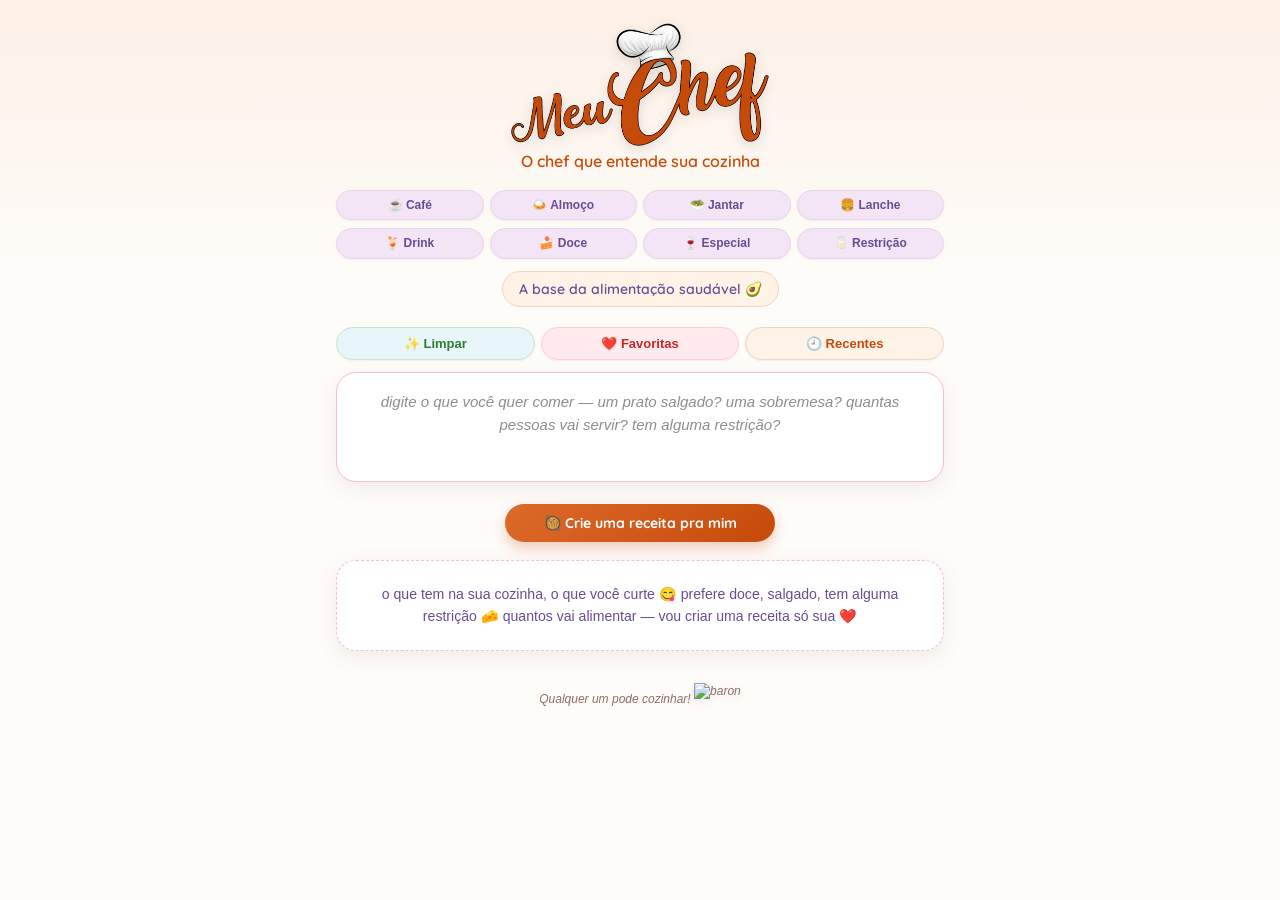
==== commit 4c0effcf: "Update index.html" ====
--- a/index.html
+++ b/index.html
@@ -6,7 +6,7 @@
 <meta name="description" content="MeuChef é um aplicativo para gerar receitas personalizadas com base nos ingredientes que você tem em casa.">
 <meta name="author" content="José Augusto Baron">
 <meta name="mobile-web-app-capable" content="yes">
-<title>MeuChef</title>
+<title>Meu Chef</title>
 <link rel="icon" href="imagens/assbaron.png">
 <link rel="stylesheet" href="css/style.css" />
 <link rel="stylesheet" href="https://cdnjs.cloudflare.com/ajax/libs/font-awesome/6.5.0/css/all.min.css">
--- a/css/style.css
+++ b/css/style.css
@@ -1478,3 +1478,74 @@
   text-decoration: line-through;
   opacity: 0.45;
 }
+
+/* Linha única: Limpar / Favoritas / Recentes */
+.tag[onclick="refreshApp()"],
+.tag[onclick="mostrarFavoritosComBusca()"],
+.tag[data-extra="recentes"] {
+  flex: 1 1 0;
+  min-width: 0;
+  padding: 8px 4px;
+  text-align: center;
+  white-space: nowrap;
+  font-size: 13px;
+}
+
+.tag[data-extra="recentes"] {
+  background: #fff3e8;
+  color: var(--terracota);
+  border-color: #f1d4bd;
+  font-weight: 700;
+}
+
+@media (max-width: 340px) {
+  .tag[onclick="refreshApp()"],
+  .tag[onclick="mostrarFavoritosComBusca()"],
+  .tag[data-extra="recentes"] { font-size: 12px; }
+}
+
+/* Lista de recentes */
+.recentes-lista {
+  flex: 1;
+  overflow-y: auto;
+  display: flex;
+  flex-direction: column;
+  gap: 8px;
+}
+
+.recentes-item {
+  display: flex;
+  flex-direction: column;
+  align-items: flex-start;
+  gap: 2px;
+  width: 100%;
+  text-align: left;
+  background: #fff;
+  border: 1px solid rgba(248, 187, 217, 0.5);
+  border-radius: 16px;
+  padding: 12px 16px;
+  box-shadow: 0 2px 8px rgba(90, 64, 55, 0.05);
+}
+
+.recentes-item:active { background: var(--lilas); }
+
+.recentes-nome {
+  font-family: 'Quicksand', sans-serif;
+  font-size: 16px;
+  font-weight: 700;
+  color: var(--marrom);
+}
+
+.recentes-data {
+  font-size: 12px;
+  color: var(--marrom-claro);
+  font-weight: 500;
+}
+
+.recentes-vazio {
+  margin: auto;
+  text-align: center;
+  color: var(--marrom-claro);
+  font-size: 15px;
+  padding: 40px 20px;
+}
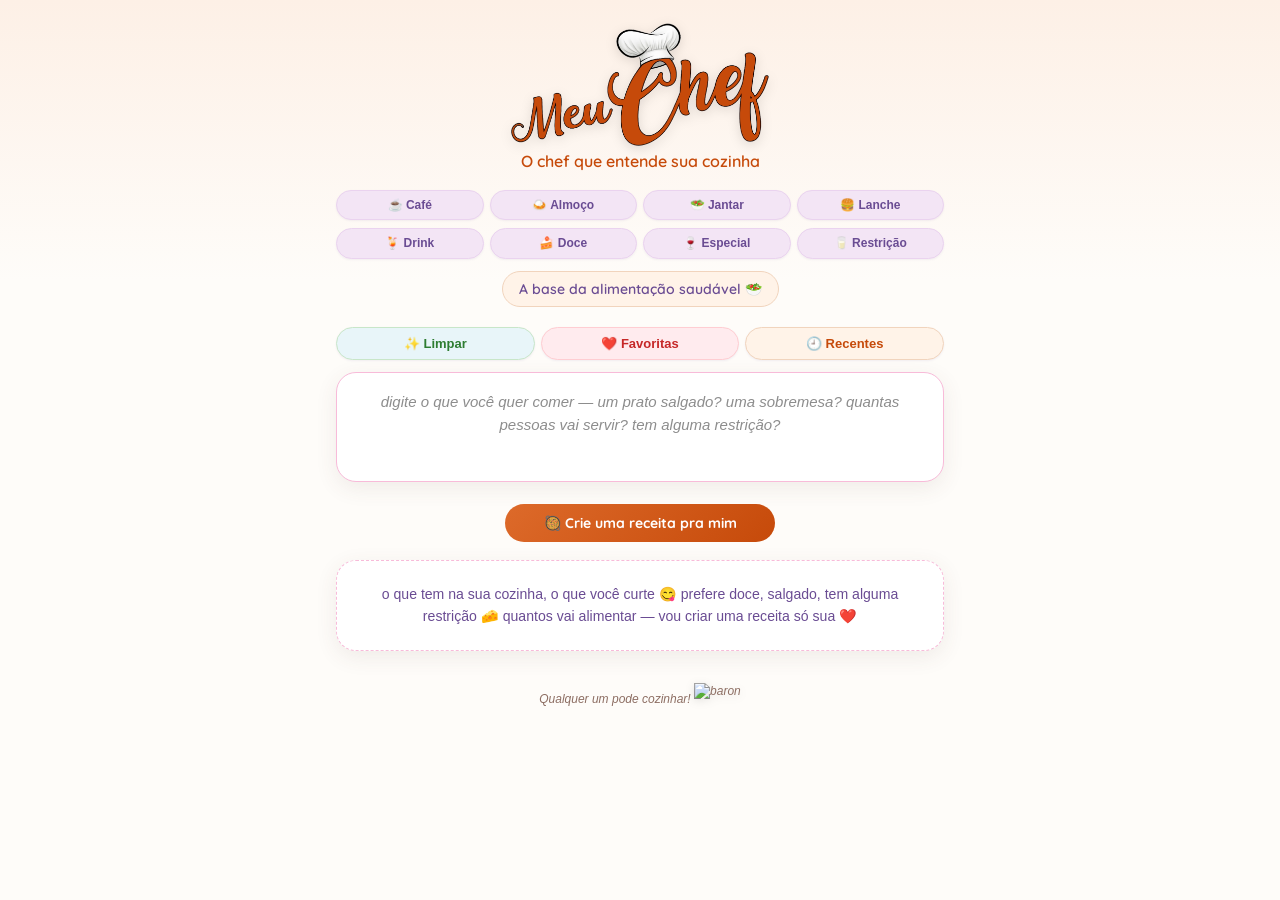
==== commit ea6d416c: "Fix HTML structure and restore missing elements" ====
--- a/index.html
+++ b/index.html
@@ -37,7 +37,7 @@
 <span class="tag" onclick="adicionarSugestao('escondidinho de lentilha com ervas e purê de batata-doce gratinado — vegano e sem lactose')">🥛 Restrição</span>
 
 <p class="alimentacao" style="width: 100%; text-align: center; margin: 8px 0;">
-<a href="saude.html" style="text-decoration: none; color: inherit; background-color: #f8e2d2; padding: 6px 12px; border-radius: 7px; display: inline-block;">A base da alimentação saudável 🥑</a></p>
+<a href="saude.html" style="text-decoration: none; color: inherit; background-color: #f8e2d2; padding: 6px 12px; border-radius: 7px; display: inline-block;">A base da alimentação saudável 🥗</a></p>
 <span class="tag" onclick="refreshApp()" style="cursor: pointer;">✨ Limpar</span>
 <span class="tag" onclick="mostrarFavoritosComBusca()" style="cursor: pointer;">❤️ Favoritas</span>
 <!-- Modal de Favoritos -->
--- a/css/style.css
+++ b/css/style.css
@@ -261,13 +261,13 @@
   justify-content: center;
   gap: 6px;
   white-space: nowrap;
-  box-shadow: 0 6px 14px rgba(198, 74, 10, 0.28);
+  box-shadow: none;
   transition: transform 0.15s ease, box-shadow 0.2s ease;
 }
 
 .botoes-empilhados .linha-botao button:active {
   transform: scale(0.98);
-  box-shadow: 0 4px 10px rgba(198, 74, 10, 0.25);
+  box-shadow: none;
 }
 
 @media (hover: hover) {
@@ -1022,6 +1022,17 @@
   background: linear-gradient(135deg, var(--terracota-claro), var(--terracota));
   color: #fff;
   box-shadow: 0 6px 14px rgba(198, 74, 10, 0.25);
+}
+
+#btn-confirmar-renomear,
+#btn-confirmar-mudanca,
+#btn-confirmar-exclusao,
+#btn-confirmar-salvar,
+#btn-confirmar-renomear:active,
+#btn-confirmar-mudanca:active,
+#btn-confirmar-exclusao:active,
+#btn-confirmar-salvar:active {
+  box-shadow: none !important;
 }
 
 .btn-cancelar-novo, .btn-categorias-cancelar {
@@ -1427,7 +1438,7 @@
 .cook-proximo, .compras-compartilhar {
   background: linear-gradient(135deg, var(--terracota-claro), var(--terracota));
   color: #fff;
-  box-shadow: 0 8px 18px rgba(198, 74, 10, 0.28);
+  box-shadow: none;
 }
 
 /* Lista de compras */
@@ -1549,3 +1560,26 @@
   font-size: 15px;
   padding: 40px 20px;
 }
+
+/* Botões da receita favorita */
+#conteudoReceitaFavorito .botoes-receita {
+  display: flex;
+  flex-wrap: wrap;
+  gap: 8px;
+}
+
+#conteudoReceitaFavorito .botoes-receita button {
+  font-size: 12px !important;
+  padding: 8px 12px;
+  gap: 4px;
+  white-space: nowrap;
+  flex: 1 1 auto;
+  min-width: max-content;
+}
+
+@media (max-width: 360px) {
+  #conteudoReceitaFavorito .botoes-receita button {
+    font-size: 11px !important;
+    padding: 8px 8px;
+  }
+}
